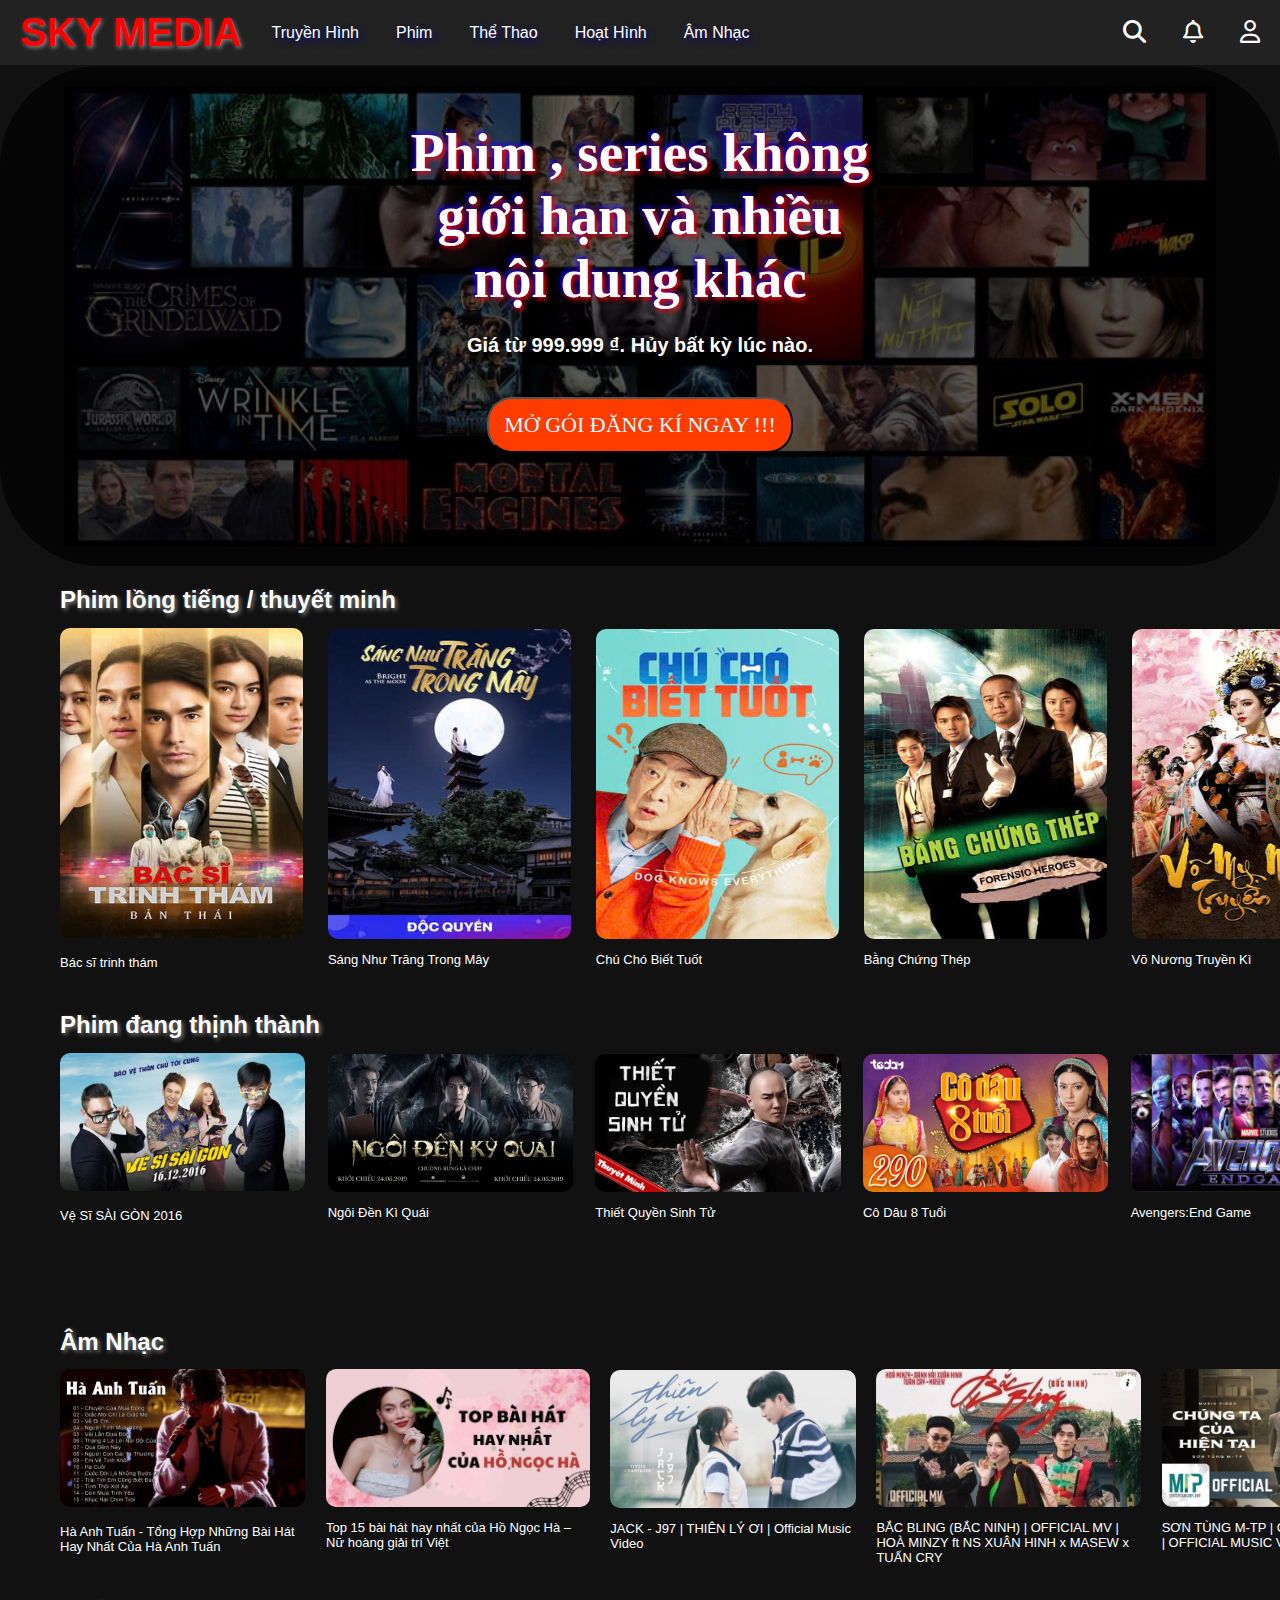
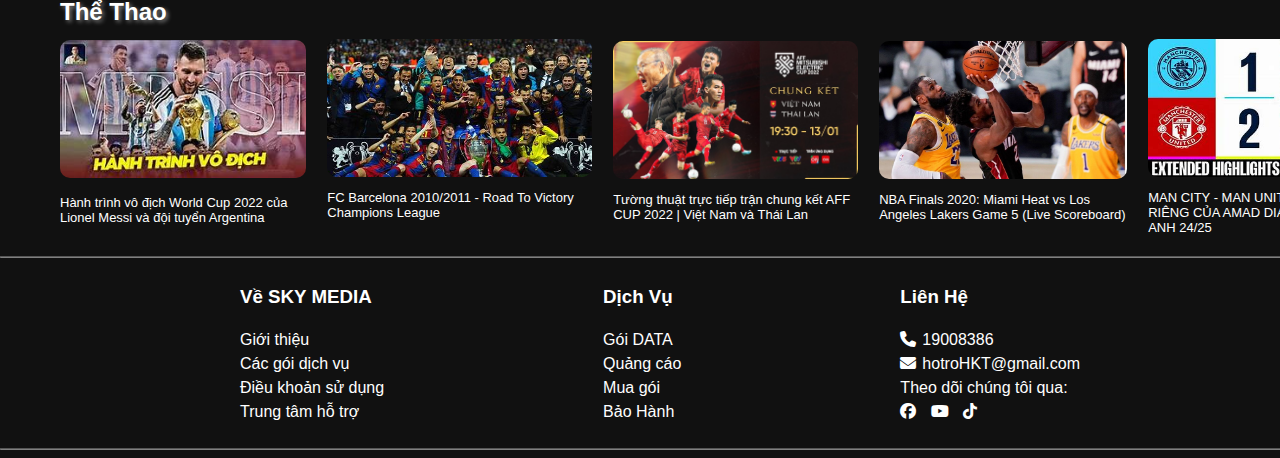
==== index.html @ a2d6240e "hello world" ====
<!DOCTYPE html>
<html lang="en">
<head>
    <meta charset="UTF-8">
    <meta name="viewport" content="width=device-width, initial-scale=1.0">
    <title>HKT MOVIE</title>
    <link rel="stylesheet" href="BAOCAOCHUYENDE.css">
    <link rel="stylesheet" href="https://cdnjs.cloudflare.com/ajax/libs/font-awesome/6.5.1/css/all.min.css">
</head>
<body class="body">
    <header class="codinh">
        <div class="logo1">
            <div style="text-shadow: 1.8px 1.8px 4px gray;" class="logo" >SKY MEDIA</div>
            <nav>
                <ul style="text-shadow: 3px 3px 8px darkblue;" class="one">
                    <li><a class="tivi" href="truyenhinh">Truyền Hình</a></li>
                    <li> <a class="pim" href="phim">Phim</a></li>
                    <li><a class="thethao" href="sport">Thể Thao</a></li>
                    <li><a class="cartoon" href="hoathinh">Hoạt Hình</a></li>
                    <li><a class="music" href="nhac">Âm Nhạc</a></li>
                </ul>
            </nav>
        </div>
        <nav>
            <ul class="bell-search">
                <LI><A class="search" href="&"><i class="fa-solid fa-magnifying-glass"></i></A></LI>
                <li><a class="bell" href="%"><i class="fa-regular fa-bell"></i></a></li>
                <li ><a class="user" href="login.html"><i class="fa-regular fa-user"></i></a></i></li>
            </ul>
        </nav>
    </header>

    <main>
        <div class="backgr1">
            <div class="backgr2">
                <div class="text"><p style="text-shadow: 2px 2px 5px red, -2px -2px 5px blue;" class="phongchu">Phim , series không <br>
                    giới hạn và nhiều <br>
                    nội dung khác <br></p>
                    <p class="phongchu2">Giá từ 999.999 ₫. Hủy bất kỳ lúc nào.</p>
                    <button class="nut"><p class="dki">MỞ GÓI ĐĂNG KÍ NGAY !!!</p></button>
                </div>
            </div>
        </div>
    <h2 style="text-shadow: 2px 2px 4px gray;" class="tieude1">Phim lồng tiếng / thuyết minh</H2>
        <div class="div-to">
        <div class="DIV">
            <div>
                <img class="loaiphim1" src="img/bacsi.jpg" alt="">
                <p class="tenphim1">Bác sĩ trinh thám</p>
            </div>
            <div>
                <img class="loaiphim2" src="img/sangnhutrongmay.jpg" alt="">
                <p class="tenphim2">Sáng Như Trăng Trong Mây </p>
            </div>
            <div>
                <img class="loaiphim2" src="img/chuchobiettuot.jpg" alt="">
                <p class="tenphim3">Chú Chó Biết Tuốt</p>
            </div>
            <div>
                <img class="loaiphim2" src="img/bangchungthep.jpg" alt="">
                <p class="tenphim4">Bằng Chứng Thép</p>
            </div>
            <div>
                <img class="loaiphim2" src="img/vomynuongtruyenki.jpg" alt="">
                <p class="tenphim2">Võ Nương Truyền Kì</p>
            </div>
            <div>
                <img class="loaiphim2" src="img/dungrungdongvia.jpg" alt="">
                <p class="tenphim2">Đừng Rung Động Vì Anh</p>
            </div>
            <div>
                <img class="loaiphim2" src="img/matngotxahoa.jpg" alt="">
                <p class="tenphim2">Mật Ngọt Xa Hoa</p>
            </div>
            <div>
                <img class="loaiphim2" src="img/lovesaulyhon.jpg" alt="">
                <p class="tenphim2">Tình Yêu Sau Ly Hôn</p>
            </div>
            <div>
                <img class="loaiphim2" src="img/hoagianlenh.jpg" alt="">
                <p class="tenphim2">Hoa Gian Lệnh</p>
            </div>
            <div>
                <img class="loaiphim2" src="img/dotkickjpg.jpg" alt="">
                <p class="tenphim2">Đột Kích</p>
            </div>     
        </div>
        </div>
        <h2 style="text-shadow: 2px 2px 4px gray;" class="tieude1">Phim đang thịnh thành</H2>
        <div class="div-to">
        <div class="DIV">
            <div>
                <img class="phim1" src="img/phimhtml.jpg" alt="">
                <p class="tenphim1">Vệ Sĩ SÀI GÒN 2016</p>
            </div>
            <div>
                <img class="phim2" src="img/phim2html.jpg" alt="">
                <p class="tenphim2">Ngôi Đền Kì Quái</p>
            </div>
            <div>
                <img class="phim3" src="img/phim3.jpg" alt="">
                <p class="tenphim3">Thiết Quyền Sinh Tử</p>
            </div>
            <div>
                <img class="phim4" src="img/phim4.jpg" alt="">
                <p class="tenphim4">Cô Dâu 8 Tuổi</p>
            </div>
            <div>
                <img class="phim5" src="img/phim5.jpg" alt="">
                <p class="tenphim2">Avengers:End Game</p>
            </div>
            <div>
                <img class="phim6" src="img/Late-Night-With-The-Devil-Header.jpeg" alt="">
                <p class="tenphim2">Late Night With The Devil</p>
            </div>
            <div>
                <img class="phim7" src="img/phim7.jpg" alt="">
                <p class="tenphim2">Chuyến Tàu Sinh Tử</p>
            </div>
            <div>
                <img class="phim8" src="img/phim8.jpg" alt="">
                <p class="tenphim2">Về Nhà Đi Con</p>
            </div>
            <div>
                <img class="phim9" src="img/phim9.jpg" alt="">
                <p class="tenphim2">Độc Đạo</p>
            </div>
            <div>
                <img class="phim10" src="img/phim10.webp" alt="">
                <p class="tenphim2">7 Viên Ngọc Rồng</p>
            </div>     
        </div>
        </div>
        <h2 style="text-shadow: 2px 2px 4px gray;" class="tieude1">Âm Nhạc</H2>
        <div class="div-to">
        <div class="DIV">
            <div>
                <img class="phim1" src="img/haanhtuan.jpg" alt="">
                <p class="tenphim1">Hà Anh Tuấn - Tổng Hợp Những Bài Hát Hay Nhất Của Hà Anh Tuấn</p>
            </div>
            <div>
                <img class="phim2" src="img/hongocha.jpg" alt="">
                <p class="tenphim2">Top 15 bài hát hay nhất của Hồ Ngọc Hà – Nữ hoàng giải trí Việt</p>
            </div>
            <div>
                <img class="phim3" src="img/jack.jpg" alt="">
                <p class="tenphim3">JACK - J97 | THIÊN LÝ ƠI | Official Music Video</p>
            </div>
            <div>
                <img class="phim4" src="img/bacblinh.ipg" alt="">
                <p class="tenphim4">BẮC BLING (BẮC NINH) | OFFICIAL MV | HOÀ MINZY ft NS XUÂN HINH x MASEW x TUẤN CRY</p>
            </div>
            <div>
                <img class="MTP" src="img/sontungmtp.jpg" alt="">
                <p class="tenphim2">SƠN TÙNG M-TP | CHÚNG TA CỦA HIỆN TẠI | OFFICIAL MUSIC VIDEO</p>
            </div>
            <div>
                <img class="phim6" src="img/meyeucon.jpg" alt="">
                <p class="tenphim2">MẸ YÊU CON - Nhà TINH HOA | ANH TRAI VƯỢT NGÀN CHÔNG GAI 2024</p>
            </div>
            <div>
                <img class="phim7" src="img/eik.jpg" alt="">
                <p class="tenphim2">ERIK - 'Dù cho tận thế (vẫn yêu em)' | Official MV | Valentine 2025</p>
            </div>
            <div>
                <img class="phim8" src="img/beautiful.jpg" alt="">
                <p class="tenphim2">Westlife - Beautiful in white (Lyrics)</p>
            </div>
        </div>
        </div>
        <h2 style="text-shadow: 2px 2px 4px gray;" class="tieude1">Thể Thao</H2>
        <div class="div-to">
        <div class="DIV">
            <div>
                <img class="phim1" src="img/arg.jpg" alt="">
                <p class="tenphim1">Hành trình vô địch World Cup 2022 của Lionel Messi và đội tuyển Argentina </p>
            </div>
            <div>
                <img class="phimBAR" src="img/barca.jpg" alt="">
                <p class="tenphim2">FC Barcelona 2010/2011 - Road To Victory Champions League</p>
            </div>
            <div>
                <img class="phim3" src="img/vietnam-vs-thailan-chung-ket-aff-cup-2022.jpg" alt="">
                <p class="tenphim3">Tường thuật trực tiếp trận chung kết AFF CUP 2022 | Việt Nam và Thái Lan</p>
            </div>
            <div>
                <img class="phim7" src="img/nba-finals-2020.jpg" alt="">
                <p class="tenphim2">NBA Finals 2020: Miami Heat vs Los Angeles Lakers Game 5 (Live Scoreboard)</p>
            </div>
            <div>
                <img class="phimMC" src="img/MUVSMC.jfif" alt="">
                <p class="tenphim4">MAN CITY - MAN UNITED | SÂN KHẤU RIÊNG CỦA AMAD DIALLO | NGOẠI HẠNG ANH 24/25</p>
            </div>
            <div>
                <img class="phimREAL" src="img/realbarca.jfif" alt="">
                <p class="tenphim4">Real Madrid vs Barcelona Highlights and Results - Spanish Super Cup 2024</p>
            </div>
            <div>
                <img class="phim6" src="img/bayern.jpg" alt="">
                <p class="tenphim2"> Hightlights Bayern Munich vs Dortmund | Week 27 - Bundesliga 2025</p>
            </div>
            <div>
                <img class="phim8" src="img/caulong.jfif" alt="">
                <p class="tenphim2">Highlights | Nguyễn Thùy Linh  vs Carolina Marin  | R32 | China</p>
            </div>
        </div>
        </div>
    </main>

    <hr style="width: 1400px; opacity: 0.5;" class="br">
    <footer>
        <div class="div0">
            <div class="introduce">
                <ul class="div1"><h3>Về SKY MEDIA</h3>
                    <li>Giới thiệu</li>
                    <li>Các gói dịch vụ</li>
                    <li>Điều khoản sử dụng</li>
                    <li>Trung tâm hỗ trợ</li>
                </ul>
            </div>
            <div class="dichvu">
                <ul class="div2"><h3>Dịch Vụ</h3>
                    <li>Gói DATA</li>
                    <LI>Quảng cáo</LI>
                    <li>Mua gói</li>
                    <li>Bảo Hành</li>
                </ul>
            </div>
            <div class="lienhe">
                <ul class="div3"><h3>Liên Hệ</h3>
                    <li><i class="fa-solid fa-phone"></i><span class="sdt">19008386</span></li>
                    <LI><i class="fa-solid fa-envelope"></i><span class="mail">hotroHKT@gmail.com</span></LI>
                    <li>Theo dõi chúng tôi qua:</li>
                    <li><a class="fb" href="https://www.facebook.com/share/1DTPEeZQHG/?mibextid=wwXIfr" target="_blank"><i class="fa-brands fa-facebook"></i></a>
                         <a class="ytb" href=""><i class="fa-brands fa-youtube"></i></a> <a href=""></a>
                         <a class="toptop"  href=""><i class="fa-brands fa-tiktok"></i></a></li>
                </ul>
            </div>
        </div>
    </footer>
    <hr style="width:1400px; opacity: 0.5;" class="br">
</body>
</html>
---- BAOCAOCHUYENDE.css ----
.codinh{
    position: fixed;
    left: 0;
    top: 0;
    right: 0;
}

main{
    margin-top: 66px ;
}
.logo{
    font-size: 40px;
    font-weight: bold;
    color: red;
    font-family:  'Trebuchet MS', 'Lucida Sans Unicode', 'Lucida Grande', 'Lucida Sans', Arial, sans-serif ;
}
nav ul {
    list-style: none;
    display: flex;
    gap: 37px;
    padding: 0;
    margin: 0;
}
header {
    display: flex;
    justify-content: space-between;
    align-items: center;
    padding: 10px 20px;
    background-color: #222;
}
body {
    font-family: Arial, sans-serif;
    margin: 0;
    padding: 0;
    background-color: #111;
    color: white;
}
nav a {
    color: white;
    text-decoration: none;
}
.one{
    display: flex;
    justify-content: flex-start;
     
}
.logo1{
    display: flex;
    align-items: center;
    gap: 30px;
    font-size: 100%;
}
.pim:hover,.tivi:hover,.music:hover,.cartoon:hover,.thethao:hover{
    color: crimson;
}
.bell:hover,.search:hover{
    color: crimson;
}
.bell,.search,.user {
    font-size: 23px;
}
.user:hover{
    color: crimson;
}
#login{
    font-size: 15px;
    border-radius: 20px;
    padding-top: 5px;
    padding-bottom: 5px;
    align-items: center;
    margin-bottom: 10px;
    background-color: red;
    color: aliceblue ;
}
.br{
    color: red;
}
.div1{
    list-style: none;
    line-height: 24px;
}
.div0{
    list-style: none;
    display: flex;
}
.div2{
    line-height: 24px;
    list-style: none;
}
.sdt{
    margin-left: 6px;
}
.div3{
    list-style: none;
    line-height: 24px;
}
.mail{
    margin-left: 6px;
}
.ytb{
    color: white;
    margin-left: 10px;
}
.toptop{
    color: white;
    margin-left: 10px;
}
.fb{
    color: white;
}
.div0{
    margin-right: 200px;
    margin-left: 200px;
    justify-content: space-between;
}
.div1 li:hover{
    color: crimson;
    cursor: pointer;
}
.div2 li:hover{
    color: crimson;
    cursor: pointer;
}
.fb:hover,.ytb:hover,.toptop:hover{
    color: crimson;
    cursor: pointer;
}
.backgr1 {
    display: flex;
    justify-content: center;
    height: 500px;
    width: 100%;
}

.backgr2 {
    display: flex;
    justify-content: center;
    background-image: url('img/backgroundhtml.jpg'); /* Kiểm tra lại đường dẫn */
    width: 100%;
    height: 500px;
    border-radius: 40px;
    background-color: rgba(0, 0, 0, 0.65);
    background-repeat: no-repeat;
    background-size: 90%; /* Giúp ảnh phủ kín */
    background-position: center; /* Căn giữa ảnh */
    background-blend-mode: darken;
    border-radius: 100px;
}
.text{
    /* position: absolute;
    top: 50%;
    left: 50%;
    transform: translate(-50%, -50%); */
    color: white;
    /* font-size: 50px; */
    font-weight: bold;
    text-align: center;
    text-shadow: 2px 2px 8px rgba(0, 0, 0, 0.9); /* Hiệu ứng bóng */
}
.phongchu{
    font-family: Georgia, 'Times New Roman', Times, serif;
    font-size: 55px;
}
.phongchu2{
    font-size: 20px;
    line-height: 1px;
    margin-top: -20px;
}
@keyframes khanh {
    0% { box-shadow: 0px 0px 10px rgb(255, 0, 55); }
    50% { box-shadow: 0px 0px 60px rgb(255, 0, 25); }
    100% { box-shadow: 0px 0px 10px rgb(255, 0, 0); }
}
.nut{
    padding: 4px 15px;
    border-radius: 25px;
    background-color:  rgb(255, 60, 0);
    margin-top: 31px;
    align-items: center;
    animation: khanh 1.4s infinite alternate;
}
.dki{
    color: aliceblue;
    font-size: 22px;
    font-family: 'Times New Roman', Times, serif;
    margin-top: 9px;
    margin-bottom: 9px;
}
.tieude1,.tenphim1{
    margin-left: 60px;
    margin-bottom: 7%;
}
.phim1{
    height: 138px;
    margin-left: 60px;
    border-radius: 10px;
    transition: transform 0.2s;
    margin-top: -6%;
    cursor: pointer;
}
.phim1:hover {
    transform: scale(1.1);
}
.phimBAR,.phimMC,.phimREAL{
    display: flex;
    height: 138px;
    width: 265px;
    /* margin-left: 40px; */
    border-radius: 10px;
    transition: transform 0.2s;
    margin-top: -7%;
    cursor: pointer;

}
.phimBAR:hover,.phimMC:hover,.phimREAL:hover{
    transform: scale(1.1);
}
.tenphim1,.tenphim2,.tenphim3,.tenphim4,.tenphim5,.tenphim6,.tenphim7,
.tenphim8,.tenphim9,.tenphim10{
    font-size: 13px;
}
.phim2,.phim3,.phim4,.phim5,.phim6,.phim7,.phim8,.phim9,.phim10{
    display: flex;
    height: 138px;
    /* margin-left: 40px; */
    border-radius: 10px;
    transition: transform 0.2s;
    margin-top: -7%;
    cursor: pointer;
}
.MTP{
    display: flex;
    height: 138px;
    width: 270px;
    /* margin-left: 40px; */
    border-radius: 10px;
    transition: transform 0.2s;
    margin-top: -7%;
    cursor: pointer;
}
.MTP:hover{
    transform: scale(1.1);
}
.phim2:hover,.phim3:hover,.phim4:hover,.phim5:hover,.phim6:hover,.phim7:hover,.phim8:hover,
.phim9:hover,.phim10:hover{
    transform: scale(1.1);
}
.DIV{
    margin-top: -4.5%;
    align-items: start;
    display: grid ;
    grid-template-columns: repeat(10,1fr);
    gap: 1%;
    
}
.div-to {
    display: flex;
}
.loaiphim1{
    height: 310px;
    width: 243px;
    margin-left: 60px;
    border-radius: 10px;
    transition: transform 0.2s;
    margin-top: -6%;
    cursor: pointer;
}
.loaiphim2{
    display: flex;
    height: 310px;
    width: 243px;
    /* margin-left: 40px; */
    border-radius: 10px;
    transition: transform 0.2s;
    margin-top: -7%;
    cursor: pointer;
}
.loaiphim1:hover,.loaiphim2:hover{
    transform: scale(1.1);
}
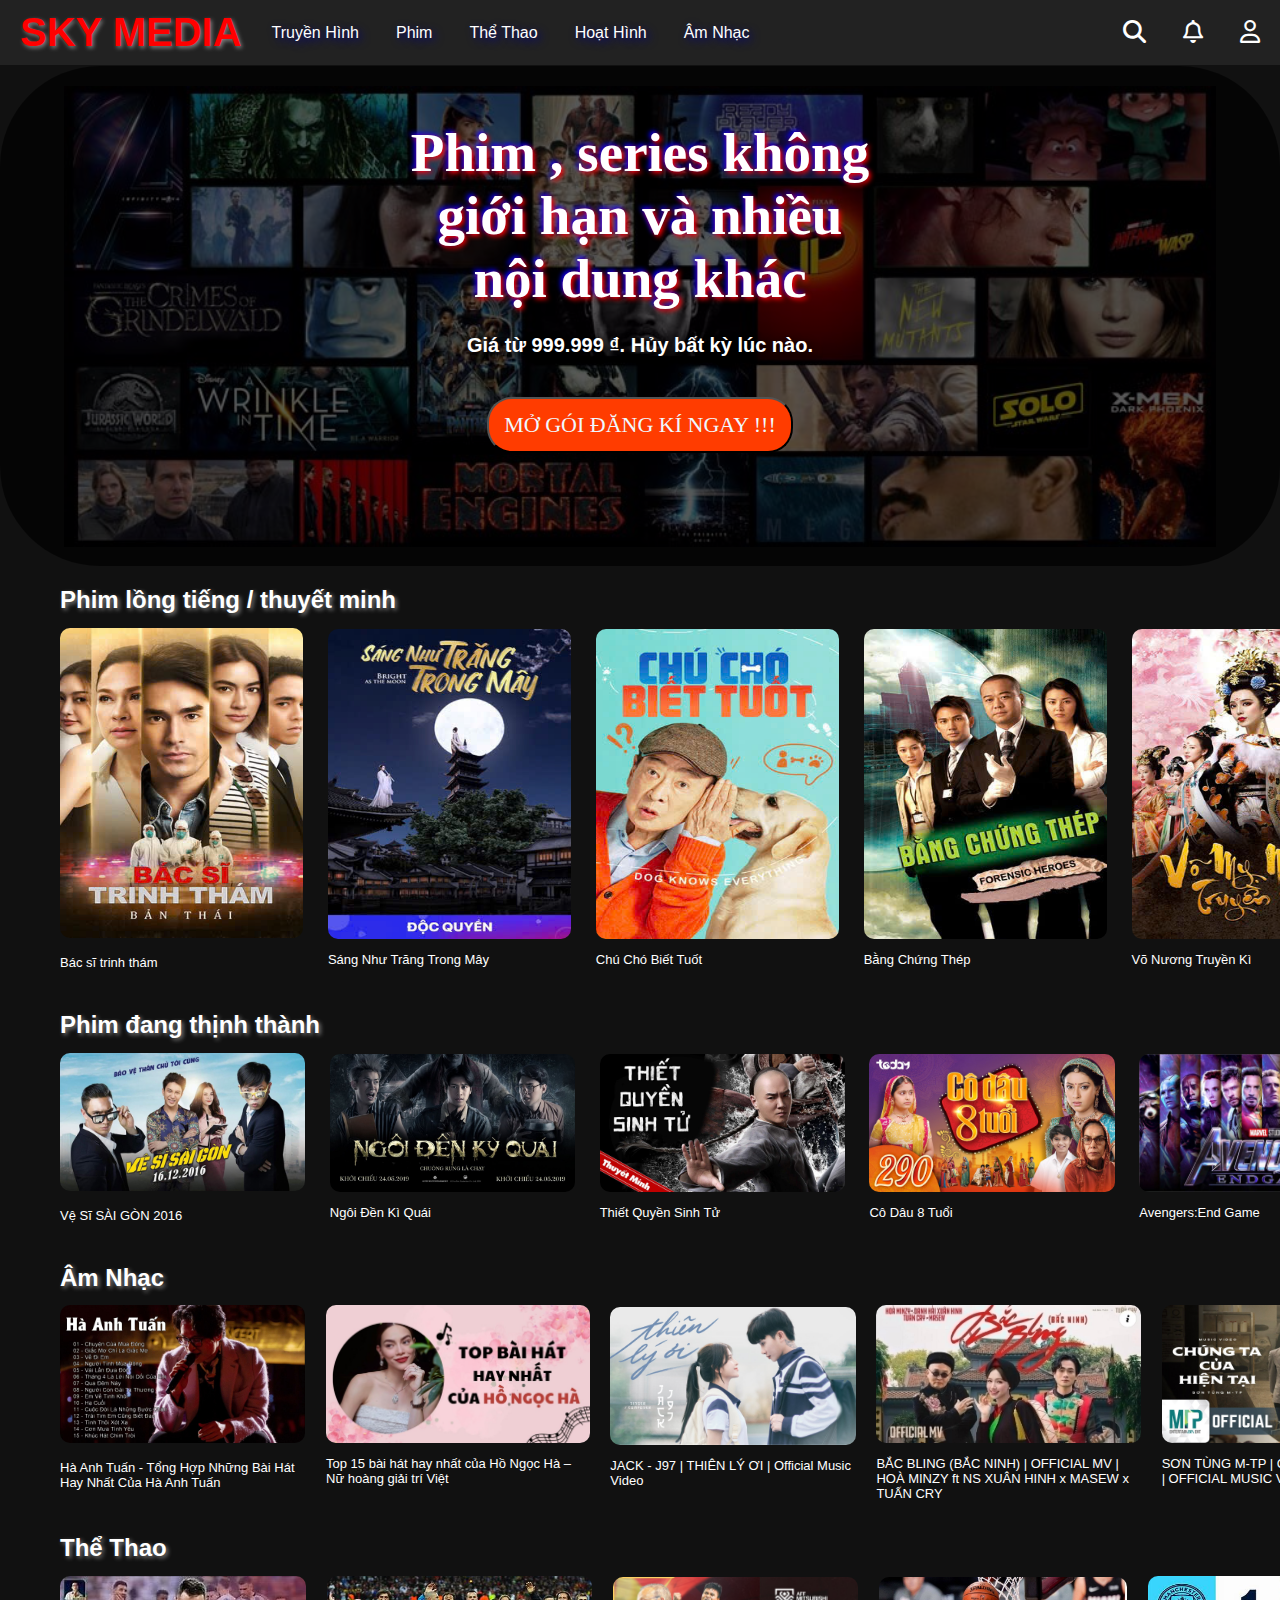
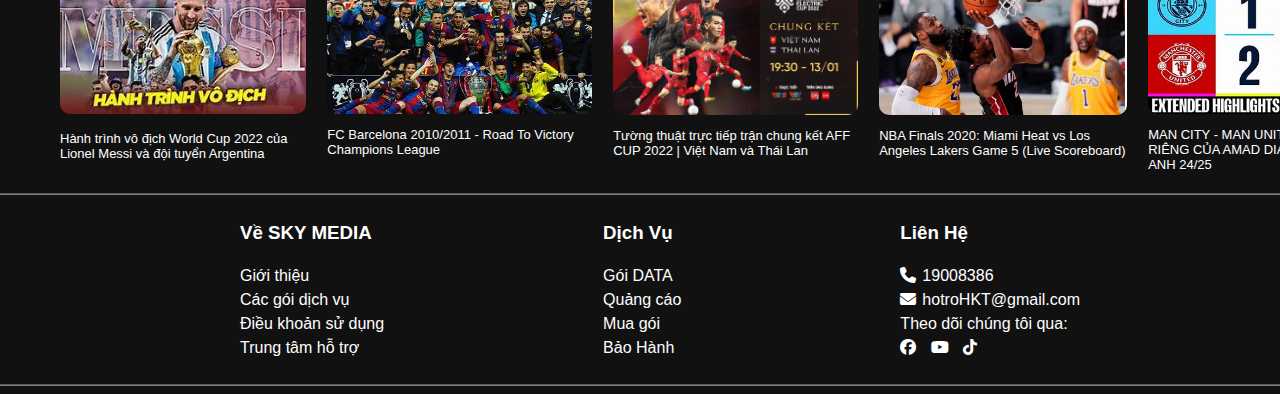
==== commit 9d721eea: "feat: Refactor lại code" ====
--- a/index.html
+++ b/index.html
@@ -10,22 +10,22 @@
 <body class="body">
     <header class="codinh">
         <div class="logo1">
-            <div style="text-shadow: 1.8px 1.8px 4px gray;" class="logo" >SKY MEDIA</div>
+            <div style="text-shadow: 1.8px 1.8px 4px gray;" class="logo"><a href="#" class="logo">SKY MEDIA</a></div>
             <nav>
                 <ul style="text-shadow: 3px 3px 8px darkblue;" class="one">
-                    <li><a class="tivi" href="truyenhinh">Truyền Hình</a></li>
-                    <li> <a class="pim" href="phim">Phim</a></li>
-                    <li><a class="thethao" href="sport">Thể Thao</a></li>
-                    <li><a class="cartoon" href="hoathinh">Hoạt Hình</a></li>
-                    <li><a class="music" href="nhac">Âm Nhạc</a></li>
+                    <li><a class="tivi" href="truyenhinh.html">Truyền Hình</a></li>
+                    <li> <a class="pim" href="phim.html">Phim</a></li>
+                    <li><a class="thethao" href="sport.html">Thể Thao</a></li>
+                    <li><a class="cartoon" href="hoathinh.html">Hoạt Hình</a></li>
+                    <li><a class="music" href="nhac.html">Âm Nhạc</a></li>
                 </ul>
             </nav>
         </div>
         <nav>
             <ul class="bell-search">
-                <LI><A class="search" href="&"><i class="fa-solid fa-magnifying-glass"></i></A></LI>
+                <Li><A class="search" href="&"><i class="fa-solid fa-magnifying-glass"></i></A></Li>
                 <li><a class="bell" href="%"><i class="fa-regular fa-bell"></i></a></li>
-                <li ><a class="user" href="login.html"><i class="fa-regular fa-user"></i></a></i></li>
+                <li><a class="user" href="login.html"><i class="fa-regular fa-user"></i></a></i></li>
             </ul>
         </nav>
     </header>
@@ -33,177 +33,187 @@
     <main>
         <div class="backgr1">
             <div class="backgr2">
-                <div class="text"><p style="text-shadow: 2px 2px 5px red, -2px -2px 5px blue;" class="phongchu">Phim , series không <br>
-                    giới hạn và nhiều <br>
-                    nội dung khác <br></p>
+                <div class="text">
+                    <p style="text-shadow: 2px 2px 5px red, -2px -2px 5px blue;" class="phongchu">Phim , series không
+                        <br>
+                        giới hạn và nhiều <br>
+                        nội dung khác <br>
+                    </p>
                     <p class="phongchu2">Giá từ 999.999 ₫. Hủy bất kỳ lúc nào.</p>
-                    <button class="nut"><p class="dki">MỞ GÓI ĐĂNG KÍ NGAY !!!</p></button>
-                </div>
-            </div>
-        </div>
-    <h2 style="text-shadow: 2px 2px 4px gray;" class="tieude1">Phim lồng tiếng / thuyết minh</H2>
-        <div class="div-to">
-        <div class="DIV">
-            <div>
-                <img class="loaiphim1" src="img/bacsi.jpg" alt="">
-                <p class="tenphim1">Bác sĩ trinh thám</p>
-            </div>
-            <div>
-                <img class="loaiphim2" src="img/sangnhutrongmay.jpg" alt="">
-                <p class="tenphim2">Sáng Như Trăng Trong Mây </p>
-            </div>
-            <div>
-                <img class="loaiphim2" src="img/chuchobiettuot.jpg" alt="">
-                <p class="tenphim3">Chú Chó Biết Tuốt</p>
-            </div>
-            <div>
-                <img class="loaiphim2" src="img/bangchungthep.jpg" alt="">
-                <p class="tenphim4">Bằng Chứng Thép</p>
-            </div>
-            <div>
-                <img class="loaiphim2" src="img/vomynuongtruyenki.jpg" alt="">
-                <p class="tenphim2">Võ Nương Truyền Kì</p>
-            </div>
-            <div>
-                <img class="loaiphim2" src="img/dungrungdongvia.jpg" alt="">
-                <p class="tenphim2">Đừng Rung Động Vì Anh</p>
-            </div>
-            <div>
-                <img class="loaiphim2" src="img/matngotxahoa.jpg" alt="">
-                <p class="tenphim2">Mật Ngọt Xa Hoa</p>
-            </div>
-            <div>
-                <img class="loaiphim2" src="img/lovesaulyhon.jpg" alt="">
-                <p class="tenphim2">Tình Yêu Sau Ly Hôn</p>
-            </div>
-            <div>
-                <img class="loaiphim2" src="img/hoagianlenh.jpg" alt="">
-                <p class="tenphim2">Hoa Gian Lệnh</p>
-            </div>
-            <div>
-                <img class="loaiphim2" src="img/dotkickjpg.jpg" alt="">
-                <p class="tenphim2">Đột Kích</p>
-            </div>     
-        </div>
-        </div>
+                    <button class="nut">
+                        <p class="dki">MỞ GÓI ĐĂNG KÍ NGAY !!!</p>
+                    </button>
+                </div>
+            </div>
+        </div>
+        <h2 style="text-shadow: 2px 2px 4px gray;" class="tieude1">Phim lồng tiếng / thuyết minh</H2>
+        <div class="div-to">
+            <div class="DIV">
+                <div>
+                    <img class="loaiphim1" src="img/bacsi.jpg" alt="">
+                    <p class="tenphim1">Bác sĩ trinh thám</p>
+                </div>
+                <div>
+                    <img class="loaiphim2" src="img/sangnhutrongmay.jpg" alt="">
+                    <p class="tenphim2">Sáng Như Trăng Trong Mây </p>
+                </div>
+                <div>
+                    <img class="loaiphim2" src="img/chuchobiettuot.jpg" alt="">
+                    <p class="tenphim3">Chú Chó Biết Tuốt</p>
+                </div>
+                <div>
+                    <img class="loaiphim2" src="img/bangchungthep.jpg" alt="">
+                    <p class="tenphim4">Bằng Chứng Thép</p>
+                </div>
+                <div>
+                    <img class="loaiphim2" src="img/vomynuongtruyenki.jpg" alt="">
+                    <p class="tenphim2">Võ Nương Truyền Kì</p>
+                </div>
+                <div>
+                    <img class="loaiphim2" src="img/dungrungdongvia.jpg" alt="">
+                    <p class="tenphim2">Đừng Rung Động Vì Anh</p>
+                </div>
+                <div>
+                    <img class="loaiphim2" src="img/matngotxahoa.jpg" alt="">
+                    <p class="tenphim2">Mật Ngọt Xa Hoa</p>
+                </div>
+                <div>
+                    <img class="loaiphim2" src="img/lovesaulyhon.jpg" alt="">
+                    <p class="tenphim2">Tình Yêu Sau Ly Hôn</p>
+                </div>
+                <div>
+                    <img class="loaiphim2" src="img/hoagianlenh.jpg" alt="">
+                    <p class="tenphim2">Hoa Gian Lệnh</p>
+                </div>
+                <div>
+                    <img class="loaiphim2" src="img/dotkickjpg.jpg" alt="">
+                    <p class="tenphim2">Đột Kích</p>
+                </div>
+            </div>
+        </div>
+
         <h2 style="text-shadow: 2px 2px 4px gray;" class="tieude1">Phim đang thịnh thành</H2>
         <div class="div-to">
-        <div class="DIV">
-            <div>
-                <img class="phim1" src="img/phimhtml.jpg" alt="">
-                <p class="tenphim1">Vệ Sĩ SÀI GÒN 2016</p>
-            </div>
-            <div>
-                <img class="phim2" src="img/phim2html.jpg" alt="">
-                <p class="tenphim2">Ngôi Đền Kì Quái</p>
-            </div>
-            <div>
-                <img class="phim3" src="img/phim3.jpg" alt="">
-                <p class="tenphim3">Thiết Quyền Sinh Tử</p>
-            </div>
-            <div>
-                <img class="phim4" src="img/phim4.jpg" alt="">
-                <p class="tenphim4">Cô Dâu 8 Tuổi</p>
-            </div>
-            <div>
-                <img class="phim5" src="img/phim5.jpg" alt="">
-                <p class="tenphim2">Avengers:End Game</p>
-            </div>
-            <div>
-                <img class="phim6" src="img/Late-Night-With-The-Devil-Header.jpeg" alt="">
-                <p class="tenphim2">Late Night With The Devil</p>
-            </div>
-            <div>
-                <img class="phim7" src="img/phim7.jpg" alt="">
-                <p class="tenphim2">Chuyến Tàu Sinh Tử</p>
-            </div>
-            <div>
-                <img class="phim8" src="img/phim8.jpg" alt="">
-                <p class="tenphim2">Về Nhà Đi Con</p>
-            </div>
-            <div>
-                <img class="phim9" src="img/phim9.jpg" alt="">
-                <p class="tenphim2">Độc Đạo</p>
-            </div>
-            <div>
-                <img class="phim10" src="img/phim10.webp" alt="">
-                <p class="tenphim2">7 Viên Ngọc Rồng</p>
-            </div>     
-        </div>
-        </div>
+            <div class="DIV">
+                <div>
+                    <img class="phim1" src="img/phimhtml.jpg" alt="">
+                    <p class="tenphim1">Vệ Sĩ SÀI GÒN 2016</p>
+                </div>
+                <div>
+                    <img class="phim2" src="img/phim2html.jpg" alt="">
+                    <p class="tenphim2">Ngôi Đền Kì Quái</p>
+                </div>
+                <div>
+                    <img class="phim3" src="img/phim3.jpg" alt="">
+                    <p class="tenphim3">Thiết Quyền Sinh Tử</p>
+                </div>
+                <div>
+                    <img class="phim4" src="img/phim4.jpg" alt="">
+                    <p class="tenphim4">Cô Dâu 8 Tuổi</p>
+                </div>
+                <div>
+                    <img class="phim5" src="img/phim5.jpg" alt="">
+                    <p class="tenphim2">Avengers:End Game</p>
+                </div>
+                <div>
+                    <img class="phim6" src="img/Late-Night-With-The-Devil-Header.jpeg" alt="">
+                    <p class="tenphim2">Late Night With The Devil</p>
+                </div>
+                <div>
+                    <img class="phim7" src="img/phim7.jpg" alt="">
+                    <p class="tenphim2">Chuyến Tàu Sinh Tử</p>
+                </div>
+                <div>
+                    <img class="phim8" src="img/phim8.jpg" alt="">
+                    <p class="tenphim2">Về Nhà Đi Con</p>
+                </div>
+                <div>
+                    <img class="phim9" src="img/phim9.jpg" alt="">
+                    <p class="tenphim2">Độc Đạo</p>
+                </div>
+                <div>
+                    <img class="phim10" src="img/phim10.webp" alt="">
+                    <p class="tenphim2">7 Viên Ngọc Rồng</p>
+                </div>
+            </div>
+        </div>
+
         <h2 style="text-shadow: 2px 2px 4px gray;" class="tieude1">Âm Nhạc</H2>
         <div class="div-to">
-        <div class="DIV">
-            <div>
-                <img class="phim1" src="img/haanhtuan.jpg" alt="">
-                <p class="tenphim1">Hà Anh Tuấn - Tổng Hợp Những Bài Hát Hay Nhất Của Hà Anh Tuấn</p>
-            </div>
-            <div>
-                <img class="phim2" src="img/hongocha.jpg" alt="">
-                <p class="tenphim2">Top 15 bài hát hay nhất của Hồ Ngọc Hà – Nữ hoàng giải trí Việt</p>
-            </div>
-            <div>
-                <img class="phim3" src="img/jack.jpg" alt="">
-                <p class="tenphim3">JACK - J97 | THIÊN LÝ ƠI | Official Music Video</p>
-            </div>
-            <div>
-                <img class="phim4" src="img/bacblinh.ipg" alt="">
-                <p class="tenphim4">BẮC BLING (BẮC NINH) | OFFICIAL MV | HOÀ MINZY ft NS XUÂN HINH x MASEW x TUẤN CRY</p>
-            </div>
-            <div>
-                <img class="MTP" src="img/sontungmtp.jpg" alt="">
-                <p class="tenphim2">SƠN TÙNG M-TP | CHÚNG TA CỦA HIỆN TẠI | OFFICIAL MUSIC VIDEO</p>
-            </div>
-            <div>
-                <img class="phim6" src="img/meyeucon.jpg" alt="">
-                <p class="tenphim2">MẸ YÊU CON - Nhà TINH HOA | ANH TRAI VƯỢT NGÀN CHÔNG GAI 2024</p>
-            </div>
-            <div>
-                <img class="phim7" src="img/eik.jpg" alt="">
-                <p class="tenphim2">ERIK - 'Dù cho tận thế (vẫn yêu em)' | Official MV | Valentine 2025</p>
-            </div>
-            <div>
-                <img class="phim8" src="img/beautiful.jpg" alt="">
-                <p class="tenphim2">Westlife - Beautiful in white (Lyrics)</p>
-            </div>
-        </div>
-        </div>
+            <div class="DIV">
+                <div>
+                    <img class="phim1" src="img/haanhtuan.jpg" alt="">
+                    <p class="tenphim1">Hà Anh Tuấn - Tổng Hợp Những Bài Hát Hay Nhất Của Hà Anh Tuấn</p>
+                </div>
+                <div>
+                    <img class="phim2" src="img/hongocha.jpg" alt="">
+                    <p class="tenphim2">Top 15 bài hát hay nhất của Hồ Ngọc Hà – Nữ hoàng giải trí Việt</p>
+                </div>
+                <div>
+                    <img class="phim3" src="img/jack.jpg" alt="">
+                    <p class="tenphim3">JACK - J97 | THIÊN LÝ ƠI | Official Music Video</p>
+                </div>
+                <div>
+                    <img class="phim4" src="img/bacblinh.ipg" alt="">
+                    <p class="tenphim4">BẮC BLING (BẮC NINH) | OFFICIAL MV | HOÀ MINZY ft NS XUÂN HINH x MASEW x TUẤN
+                        CRY</p>
+                </div>
+                <div>
+                    <img class="MTP" src="img/sontungmtp.jpg" alt="">
+                    <p class="tenphim2">SƠN TÙNG M-TP | CHÚNG TA CỦA HIỆN TẠI | OFFICIAL MUSIC VIDEO</p>
+                </div>
+                <div>
+                    <img class="phim6" src="img/meyeucon.jpg" alt="">
+                    <p class="tenphim2">MẸ YÊU CON - Nhà TINH HOA | ANH TRAI VƯỢT NGÀN CHÔNG GAI 2024</p>
+                </div>
+                <div>
+                    <img class="phim7" src="img/eik.jpg" alt="">
+                    <p class="tenphim2">ERIK - 'Dù cho tận thế (vẫn yêu em)' | Official MV | Valentine 2025</p>
+                </div>
+                <div>
+                    <img class="phim8" src="img/beautiful.jpg" alt="">
+                    <p class="tenphim2">Westlife - Beautiful in white (Lyrics)</p>
+                </div>
+            </div>
+        </div>
+
         <h2 style="text-shadow: 2px 2px 4px gray;" class="tieude1">Thể Thao</H2>
         <div class="div-to">
-        <div class="DIV">
-            <div>
-                <img class="phim1" src="img/arg.jpg" alt="">
-                <p class="tenphim1">Hành trình vô địch World Cup 2022 của Lionel Messi và đội tuyển Argentina </p>
-            </div>
-            <div>
-                <img class="phimBAR" src="img/barca.jpg" alt="">
-                <p class="tenphim2">FC Barcelona 2010/2011 - Road To Victory Champions League</p>
-            </div>
-            <div>
-                <img class="phim3" src="img/vietnam-vs-thailan-chung-ket-aff-cup-2022.jpg" alt="">
-                <p class="tenphim3">Tường thuật trực tiếp trận chung kết AFF CUP 2022 | Việt Nam và Thái Lan</p>
-            </div>
-            <div>
-                <img class="phim7" src="img/nba-finals-2020.jpg" alt="">
-                <p class="tenphim2">NBA Finals 2020: Miami Heat vs Los Angeles Lakers Game 5 (Live Scoreboard)</p>
-            </div>
-            <div>
-                <img class="phimMC" src="img/MUVSMC.jfif" alt="">
-                <p class="tenphim4">MAN CITY - MAN UNITED | SÂN KHẤU RIÊNG CỦA AMAD DIALLO | NGOẠI HẠNG ANH 24/25</p>
-            </div>
-            <div>
-                <img class="phimREAL" src="img/realbarca.jfif" alt="">
-                <p class="tenphim4">Real Madrid vs Barcelona Highlights and Results - Spanish Super Cup 2024</p>
-            </div>
-            <div>
-                <img class="phim6" src="img/bayern.jpg" alt="">
-                <p class="tenphim2"> Hightlights Bayern Munich vs Dortmund | Week 27 - Bundesliga 2025</p>
-            </div>
-            <div>
-                <img class="phim8" src="img/caulong.jfif" alt="">
-                <p class="tenphim2">Highlights | Nguyễn Thùy Linh  vs Carolina Marin  | R32 | China</p>
-            </div>
-        </div>
+            <div class="DIV">
+                <div>
+                    <img class="phim1" src="img/arg.jpg" alt="">
+                    <p class="tenphim1">Hành trình vô địch World Cup 2022 của Lionel Messi và đội tuyển Argentina </p>
+                </div>
+                <div>
+                    <img class="phimBAR" src="img/barca.jpg" alt="">
+                    <p class="tenphim2">FC Barcelona 2010/2011 - Road To Victory Champions League</p>
+                </div>
+                <div>
+                    <img class="phim3" src="img/vietnam-vs-thailan-chung-ket-aff-cup-2022.jpg" alt="">
+                    <p class="tenphim3">Tường thuật trực tiếp trận chung kết AFF CUP 2022 | Việt Nam và Thái Lan</p>
+                </div>
+                <div>
+                    <img class="phim7" src="img/nba-finals-2020.jpg" alt="">
+                    <p class="tenphim2">NBA Finals 2020: Miami Heat vs Los Angeles Lakers Game 5 (Live Scoreboard)</p>
+                </div>
+                <div>
+                    <img class="phimMC" src="img/MUVSMC.jfif" alt="">
+                    <p class="tenphim4">MAN CITY - MAN UNITED | SÂN KHẤU RIÊNG CỦA AMAD DIALLO | NGOẠI HẠNG ANH 24/25
+                    </p>
+                </div>
+                <div>
+                    <img class="phimREAL" src="img/realbarca.jfif" alt="">
+                    <p class="tenphim4">Real Madrid vs Barcelona Highlights and Results - Spanish Super Cup 2024</p>
+                </div>
+                <div>
+                    <img class="phim6" src="img/bayern.jpg" alt="">
+                    <p class="tenphim2"> Hightlights Bayern Munich vs Dortmund | Week 27 - Bundesliga 2025</p>
+                </div>
+                <div>
+                    <img class="phim8" src="img/caulong.jfif" alt="">
+                    <p class="tenphim2">Highlights | Nguyễn Thùy Linh vs Carolina Marin | R32 | China</p>
+                </div>
+            </div>
         </div>
     </main>
 
@@ -211,7 +221,8 @@
     <footer>
         <div class="div0">
             <div class="introduce">
-                <ul class="div1"><h3>Về SKY MEDIA</h3>
+                <ul class="div1">
+                    <h3>Về SKY MEDIA</h3>
                     <li>Giới thiệu</li>
                     <li>Các gói dịch vụ</li>
                     <li>Điều khoản sử dụng</li>
@@ -219,7 +230,8 @@
                 </ul>
             </div>
             <div class="dichvu">
-                <ul class="div2"><h3>Dịch Vụ</h3>
+                <ul class="div2">
+                    <h3>Dịch Vụ</h3>
                     <li>Gói DATA</li>
                     <LI>Quảng cáo</LI>
                     <li>Mua gói</li>
@@ -227,13 +239,16 @@
                 </ul>
             </div>
             <div class="lienhe">
-                <ul class="div3"><h3>Liên Hệ</h3>
+                <ul class="div3">
+                    <h3>Liên Hệ</h3>
                     <li><i class="fa-solid fa-phone"></i><span class="sdt">19008386</span></li>
                     <LI><i class="fa-solid fa-envelope"></i><span class="mail">hotroHKT@gmail.com</span></LI>
                     <li>Theo dõi chúng tôi qua:</li>
-                    <li><a class="fb" href="https://www.facebook.com/share/1DTPEeZQHG/?mibextid=wwXIfr" target="_blank"><i class="fa-brands fa-facebook"></i></a>
-                         <a class="ytb" href=""><i class="fa-brands fa-youtube"></i></a> <a href=""></a>
-                         <a class="toptop"  href=""><i class="fa-brands fa-tiktok"></i></a></li>
+                    <li><a class="fb" href="https://www.facebook.com/share/1DTPEeZQHG/?mibextid=wwXIfr"
+                            target="_blank"><i class="fa-brands fa-facebook"></i></a>
+                        <a class="ytb" href=""><i class="fa-brands fa-youtube"></i></a> <a href=""></a>
+                        <a class="toptop" href=""><i class="fa-brands fa-tiktok"></i></a>
+                    </li>
                 </ul>
             </div>
         </div>
--- a/BAOCAOCHUYENDE.css
+++ b/BAOCAOCHUYENDE.css
@@ -1,19 +1,25 @@
-.codinh{
+.codinh {
     position: fixed;
     left: 0;
     top: 0;
     right: 0;
-}
-
-main{
-    margin-top: 66px ;
-}
-.logo{
+    /* Trung: Tránh việc hiệu ứng nổi lên của ảnh nổi trên header */
+    z-index: 1000;
+}
+
+main {
+    margin-top: 66px;
+}
+
+.logo {
     font-size: 40px;
     font-weight: bold;
     color: red;
-    font-family:  'Trebuchet MS', 'Lucida Sans Unicode', 'Lucida Grande', 'Lucida Sans', Arial, sans-serif ;
-}
+    font-family: 'Trebuchet MS', 'Lucida Sans Unicode', 'Lucida Grande', 'Lucida Sans', Arial, sans-serif;
+    text-decoration: none;
+    cursor: pointer;
+}
+
 nav ul {
     list-style: none;
     display: flex;
@@ -21,6 +27,7 @@
     padding: 0;
     margin: 0;
 }
+
 header {
     display: flex;
     justify-content: space-between;
@@ -28,6 +35,7 @@
     padding: 10px 20px;
     background-color: #222;
 }
+
 body {
     font-family: Arial, sans-serif;
     margin: 0;
@@ -35,34 +43,49 @@
     background-color: #111;
     color: white;
 }
+
 nav a {
     color: white;
     text-decoration: none;
 }
-.one{
+
+.one {
     display: flex;
     justify-content: flex-start;
-     
-}
-.logo1{
+
+}
+
+.logo1 {
     display: flex;
     align-items: center;
     gap: 30px;
     font-size: 100%;
 }
-.pim:hover,.tivi:hover,.music:hover,.cartoon:hover,.thethao:hover{
-    color: crimson;
-}
-.bell:hover,.search:hover{
-    color: crimson;
-}
-.bell,.search,.user {
+
+.pim:hover,
+.tivi:hover,
+.music:hover,
+.cartoon:hover,
+.thethao:hover {
+    color: crimson;
+}
+
+.bell:hover,
+.search:hover {
+    color: crimson;
+}
+
+.bell,
+.search,
+.user {
     font-size: 23px;
 }
-.user:hover{
-    color: crimson;
-}
-#login{
+
+.user:hover {
+    color: crimson;
+}
+
+#login {
     font-size: 15px;
     border-radius: 20px;
     padding-top: 5px;
@@ -70,61 +93,78 @@
     align-items: center;
     margin-bottom: 10px;
     background-color: red;
-    color: aliceblue ;
-}
-.br{
+    color: aliceblue;
+}
+
+.br {
     color: red;
 }
-.div1{
+
+.div1 {
     list-style: none;
     line-height: 24px;
 }
-.div0{
-    list-style: none;
-    display: flex;
-}
-.div2{
+
+.div0 {
+    list-style: none;
+    display: flex;
+}
+
+.div2 {
     line-height: 24px;
     list-style: none;
 }
-.sdt{
+
+.sdt {
     margin-left: 6px;
 }
-.div3{
+
+.div3 {
     list-style: none;
     line-height: 24px;
 }
-.mail{
+
+.mail {
     margin-left: 6px;
 }
-.ytb{
+
+.ytb {
     color: white;
     margin-left: 10px;
 }
-.toptop{
+
+.toptop {
     color: white;
     margin-left: 10px;
 }
-.fb{
-    color: white;
-}
-.div0{
+
+.fb {
+    color: white;
+}
+
+.div0 {
     margin-right: 200px;
     margin-left: 200px;
     justify-content: space-between;
 }
-.div1 li:hover{
-    color: crimson;
-    cursor: pointer;
-}
-.div2 li:hover{
-    color: crimson;
-    cursor: pointer;
-}
-.fb:hover,.ytb:hover,.toptop:hover{
-    color: crimson;
-    cursor: pointer;
-}
+
+.div1 li:hover {
+    color: crimson;
+    cursor: pointer;
+}
+
+.div2 li:hover {
+    color: crimson;
+    cursor: pointer;
+}
+
+.fb:hover,
+.ytb:hover,
+.toptop:hover {
+    color: crimson;
+    cursor: pointer;
+}
+
 .backgr1 {
     display: flex;
     justify-content: center;
@@ -135,18 +175,22 @@
 .backgr2 {
     display: flex;
     justify-content: center;
-    background-image: url('img/backgroundhtml.jpg'); /* Kiểm tra lại đường dẫn */
+    background-image: url('img/backgroundhtml.jpg');
+    /* Kiểm tra lại đường dẫn */
     width: 100%;
     height: 500px;
     border-radius: 40px;
     background-color: rgba(0, 0, 0, 0.65);
     background-repeat: no-repeat;
-    background-size: 90%; /* Giúp ảnh phủ kín */
-    background-position: center; /* Căn giữa ảnh */
+    background-size: 90%;
+    /* Giúp ảnh phủ kín */
+    background-position: center;
+    /* Căn giữa ảnh */
     background-blend-mode: darken;
     border-radius: 100px;
 }
-.text{
+
+.text {
     /* position: absolute;
     top: 50%;
     left: 50%;
@@ -155,42 +199,60 @@
     /* font-size: 50px; */
     font-weight: bold;
     text-align: center;
-    text-shadow: 2px 2px 8px rgba(0, 0, 0, 0.9); /* Hiệu ứng bóng */
-}
-.phongchu{
+    text-shadow: 2px 2px 8px rgba(0, 0, 0, 0.9);
+    /* Hiệu ứng bóng */
+}
+
+.phongchu {
     font-family: Georgia, 'Times New Roman', Times, serif;
     font-size: 55px;
 }
-.phongchu2{
+
+.phongchu2 {
     font-size: 20px;
     line-height: 1px;
     margin-top: -20px;
 }
+
 @keyframes khanh {
-    0% { box-shadow: 0px 0px 10px rgb(255, 0, 55); }
-    50% { box-shadow: 0px 0px 60px rgb(255, 0, 25); }
-    100% { box-shadow: 0px 0px 10px rgb(255, 0, 0); }
-}
-.nut{
+    0% {
+        box-shadow: 0px 0px 10px rgb(255, 0, 55);
+    }
+
+    50% {
+        box-shadow: 0px 0px 60px rgb(255, 0, 25);
+    }
+
+    100% {
+        box-shadow: 0px 0px 10px rgb(255, 0, 0);
+    }
+}
+
+.nut {
     padding: 4px 15px;
     border-radius: 25px;
-    background-color:  rgb(255, 60, 0);
+    background-color: rgb(255, 60, 0);
     margin-top: 31px;
     align-items: center;
     animation: khanh 1.4s infinite alternate;
 }
-.dki{
+
+.dki {
     color: aliceblue;
     font-size: 22px;
     font-family: 'Times New Roman', Times, serif;
     margin-top: 9px;
     margin-bottom: 9px;
-}
-.tieude1,.tenphim1{
+    cursor: pointer;
+}
+
+.tieude1,
+.tenphim1 {
     margin-left: 60px;
     margin-bottom: 7%;
 }
-.phim1{
+
+.phim1 {
     height: 138px;
     margin-left: 60px;
     border-radius: 10px;
@@ -198,10 +260,14 @@
     margin-top: -6%;
     cursor: pointer;
 }
+
 .phim1:hover {
     transform: scale(1.1);
 }
-.phimBAR,.phimMC,.phimREAL{
+
+.phimBAR,
+.phimMC,
+.phimREAL {
     display: flex;
     height: 138px;
     width: 265px;
@@ -212,14 +278,35 @@
     cursor: pointer;
 
 }
-.phimBAR:hover,.phimMC:hover,.phimREAL:hover{
-    transform: scale(1.1);
-}
-.tenphim1,.tenphim2,.tenphim3,.tenphim4,.tenphim5,.tenphim6,.tenphim7,
-.tenphim8,.tenphim9,.tenphim10{
+
+.phimBAR:hover,
+.phimMC:hover,
+.phimREAL:hover {
+    transform: scale(1.1);
+}
+
+.tenphim1,
+.tenphim2,
+.tenphim3,
+.tenphim4,
+.tenphim5,
+.tenphim6,
+.tenphim7,
+.tenphim8,
+.tenphim9,
+.tenphim10 {
     font-size: 13px;
 }
-.phim2,.phim3,.phim4,.phim5,.phim6,.phim7,.phim8,.phim9,.phim10{
+
+.phim2,
+.phim3,
+.phim4,
+.phim5,
+.phim6,
+.phim7,
+.phim8,
+.phim9,
+.phim10 {
     display: flex;
     height: 138px;
     /* margin-left: 40px; */
@@ -228,7 +315,8 @@
     margin-top: -7%;
     cursor: pointer;
 }
-.MTP{
+
+.MTP {
     display: flex;
     height: 138px;
     width: 270px;
@@ -238,25 +326,36 @@
     margin-top: -7%;
     cursor: pointer;
 }
-.MTP:hover{
-    transform: scale(1.1);
-}
-.phim2:hover,.phim3:hover,.phim4:hover,.phim5:hover,.phim6:hover,.phim7:hover,.phim8:hover,
-.phim9:hover,.phim10:hover{
-    transform: scale(1.1);
-}
-.DIV{
+
+.MTP:hover {
+    transform: scale(1.1);
+}
+
+.phim2:hover,
+.phim3:hover,
+.phim4:hover,
+.phim5:hover,
+.phim6:hover,
+.phim7:hover,
+.phim8:hover,
+.phim9:hover,
+.phim10:hover {
+    transform: scale(1.1);
+}
+
+.DIV {
     margin-top: -4.5%;
     align-items: start;
-    display: grid ;
-    grid-template-columns: repeat(10,1fr);
+    display: grid;
+    grid-template-columns: repeat(10, 1fr);
     gap: 1%;
-    
-}
+}
+
 .div-to {
     display: flex;
 }
-.loaiphim1{
+
+.loaiphim1 {
     height: 310px;
     width: 243px;
     margin-left: 60px;
@@ -265,7 +364,8 @@
     margin-top: -6%;
     cursor: pointer;
 }
-.loaiphim2{
+
+.loaiphim2 {
     display: flex;
     height: 310px;
     width: 243px;
@@ -275,11 +375,8 @@
     margin-top: -7%;
     cursor: pointer;
 }
-.loaiphim1:hover,.loaiphim2:hover{
-    transform: scale(1.1);
-}
-
-
-
-
-
+
+.loaiphim1:hover,
+.loaiphim2:hover {
+    transform: scale(1.1);
+}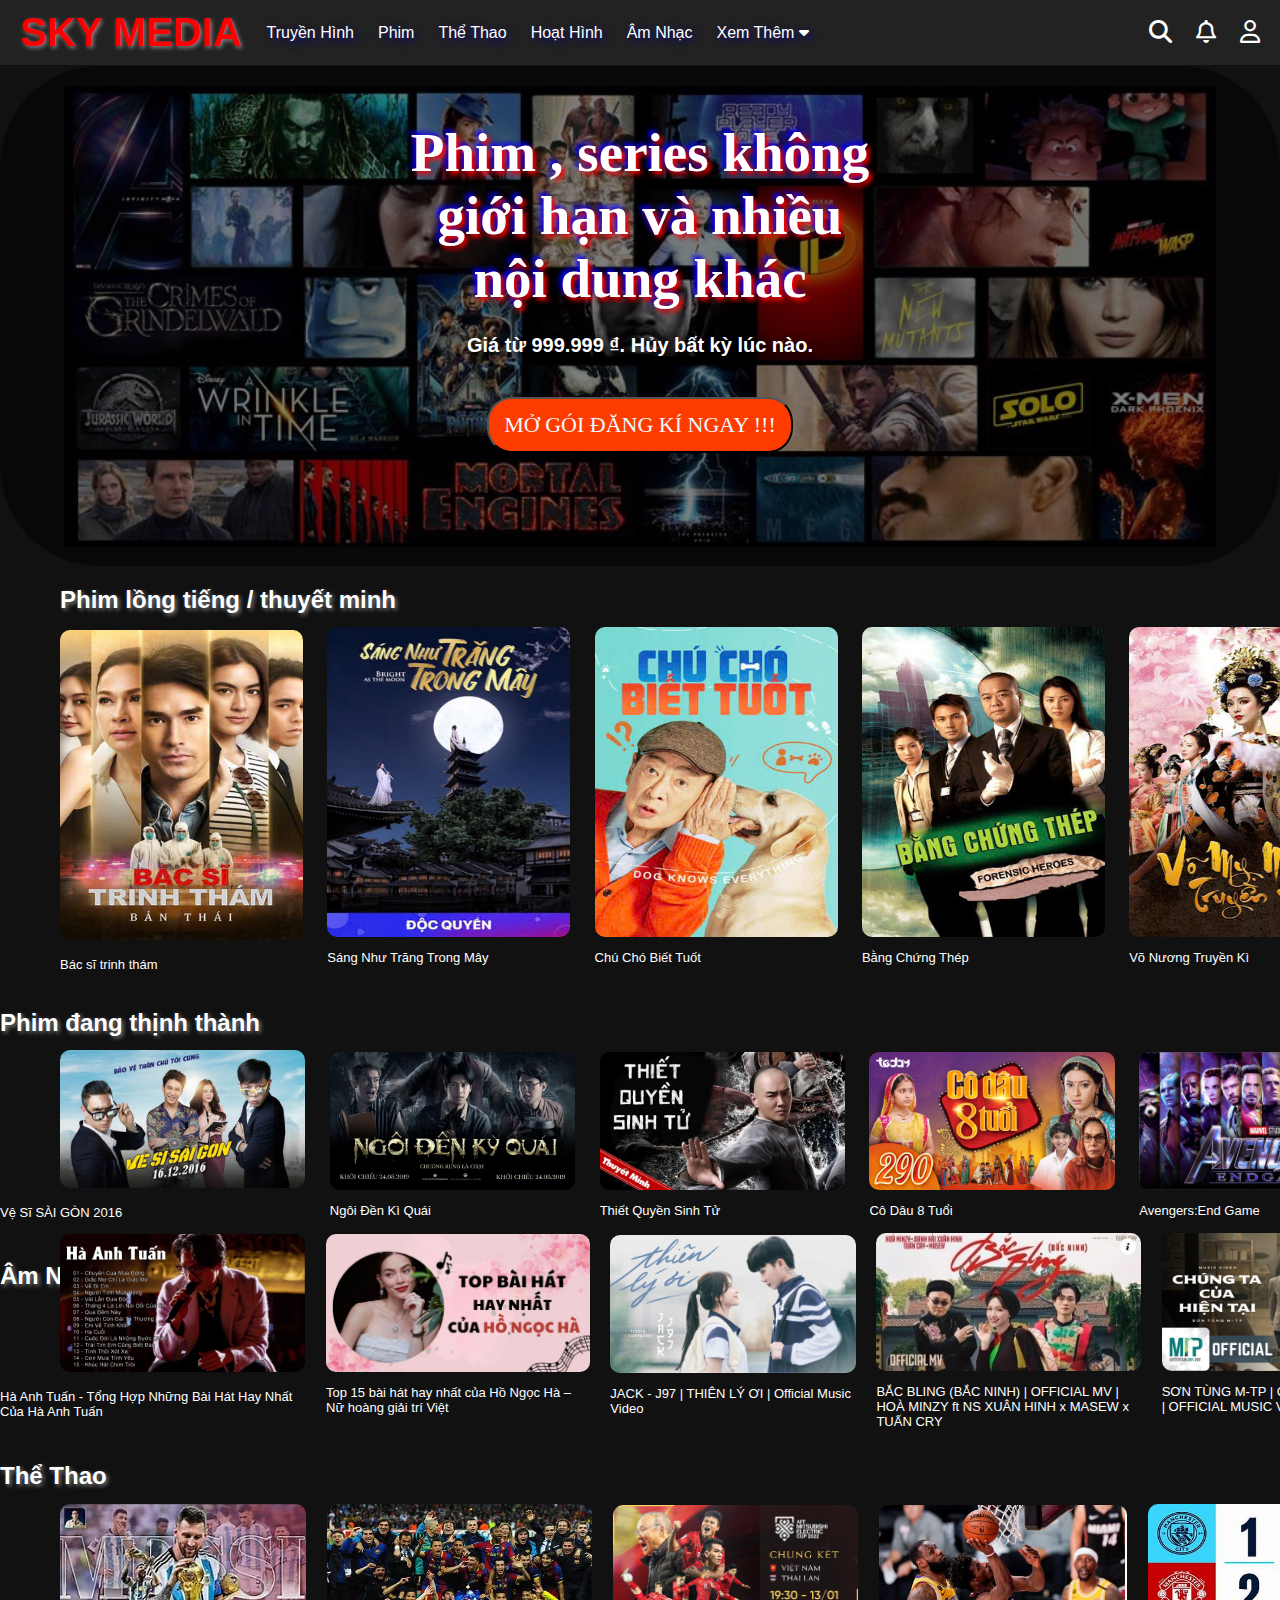
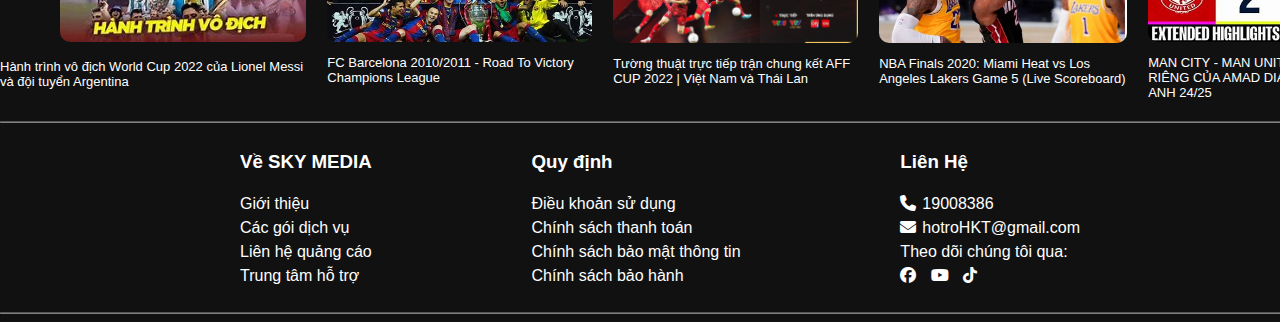
==== commit e72b017e: "feat: sos" ====
--- a/index.html
+++ b/index.html
@@ -10,22 +10,43 @@
 <body class="body">
     <header class="codinh">
         <div class="logo1">
-            <div style="text-shadow: 1.8px 1.8px 4px gray;" class="logo"><a href="#" class="logo">SKY MEDIA</a></div>
+            <div style="text-shadow: 1.8px 1.8px 4px gray;" class="logo" >SKY MEDIA</div>
             <nav>
                 <ul style="text-shadow: 3px 3px 8px darkblue;" class="one">
-                    <li><a class="tivi" href="truyenhinh.html">Truyền Hình</a></li>
-                    <li> <a class="pim" href="phim.html">Phim</a></li>
-                    <li><a class="thethao" href="sport.html">Thể Thao</a></li>
-                    <li><a class="cartoon" href="hoathinh.html">Hoạt Hình</a></li>
-                    <li><a class="music" href="nhac.html">Âm Nhạc</a></li>
+                    <li><a class="tivi" href="truyenhinh">Truyền Hình</a></li>
+                    <li><a class="pim" href="phim">Phim</a></li>
+                    <li><a class="thethao" href="sport">Thể Thao</a></li>
+                    <li><a class="cartoon" href="hoathinh">Hoạt Hình</a></li>
+                    <li><a class="music" href="nhac">Âm Nhạc</a></li>
+                    <div>
+                        <li><a class="xemthem">Xem Thêm <i class="fa-solid fa-caret-down"></i></a></li>
+                    </div>
+                <div>
+                     <div>
+                        <div class="more">
+                        <div>NBA</div>
+                        <div>K+ Plus</div>
+                        <div>Giải Trí</div>
+                        <div>Thiếu Nhi</div>
+                        <div>Podcast</div>
+                        <div>Karaoke</div>
+                        <div>Học Tập</div>
+                        <div>Phim lẻ</div>
+                        <div>FA CUP</div>
+                        <div>Billiards</div>
+                        <div>VTV GO</div>
+                        <div>E SPORT</div>
+                        </div>
+                   </div>
+                </div>
                 </ul>
             </nav>
         </div>
         <nav>
             <ul class="bell-search">
-                <Li><A class="search" href="&"><i class="fa-solid fa-magnifying-glass"></i></A></Li>
+                <LI><A class="search" href="&"><i class="fa-solid fa-magnifying-glass"></i></A></LI>
                 <li><a class="bell" href="%"><i class="fa-regular fa-bell"></i></a></li>
-                <li><a class="user" href="login.html"><i class="fa-regular fa-user"></i></a></i></li>
+                <li ><a class="user" href="login.html"><i class="fa-regular fa-user"></i></a></i></li>
             </ul>
         </nav>
     </header>
@@ -33,187 +54,182 @@
     <main>
         <div class="backgr1">
             <div class="backgr2">
-                <div class="text">
-                    <p style="text-shadow: 2px 2px 5px red, -2px -2px 5px blue;" class="phongchu">Phim , series không
-                        <br>
-                        giới hạn và nhiều <br>
-                        nội dung khác <br>
-                    </p>
+                <div class="text"><p style="text-shadow: 3px 3px 5px red, -3px -3px 5px blue;" class="phongchu">Phim , series không <br>
+                    giới hạn và nhiều <br>
+                    nội dung khác <br></p>
                     <p class="phongchu2">Giá từ 999.999 ₫. Hủy bất kỳ lúc nào.</p>
-                    <button class="nut">
-                        <p class="dki">MỞ GÓI ĐĂNG KÍ NGAY !!!</p>
-                    </button>
-                </div>
-            </div>
-        </div>
-        <h2 style="text-shadow: 2px 2px 4px gray;" class="tieude1">Phim lồng tiếng / thuyết minh</H2>
-        <div class="div-to">
-            <div class="DIV">
-                <div>
-                    <img class="loaiphim1" src="img/bacsi.jpg" alt="">
-                    <p class="tenphim1">Bác sĩ trinh thám</p>
-                </div>
-                <div>
-                    <img class="loaiphim2" src="img/sangnhutrongmay.jpg" alt="">
-                    <p class="tenphim2">Sáng Như Trăng Trong Mây </p>
-                </div>
-                <div>
-                    <img class="loaiphim2" src="img/chuchobiettuot.jpg" alt="">
-                    <p class="tenphim3">Chú Chó Biết Tuốt</p>
-                </div>
-                <div>
-                    <img class="loaiphim2" src="img/bangchungthep.jpg" alt="">
-                    <p class="tenphim4">Bằng Chứng Thép</p>
-                </div>
-                <div>
-                    <img class="loaiphim2" src="img/vomynuongtruyenki.jpg" alt="">
-                    <p class="tenphim2">Võ Nương Truyền Kì</p>
-                </div>
-                <div>
-                    <img class="loaiphim2" src="img/dungrungdongvia.jpg" alt="">
-                    <p class="tenphim2">Đừng Rung Động Vì Anh</p>
-                </div>
-                <div>
-                    <img class="loaiphim2" src="img/matngotxahoa.jpg" alt="">
-                    <p class="tenphim2">Mật Ngọt Xa Hoa</p>
-                </div>
-                <div>
-                    <img class="loaiphim2" src="img/lovesaulyhon.jpg" alt="">
-                    <p class="tenphim2">Tình Yêu Sau Ly Hôn</p>
-                </div>
-                <div>
-                    <img class="loaiphim2" src="img/hoagianlenh.jpg" alt="">
-                    <p class="tenphim2">Hoa Gian Lệnh</p>
-                </div>
-                <div>
-                    <img class="loaiphim2" src="img/dotkickjpg.jpg" alt="">
-                    <p class="tenphim2">Đột Kích</p>
-                </div>
-            </div>
-        </div>
-
+                    <button class="nut"><p class="dki">MỞ GÓI ĐĂNG KÍ NGAY !!!</p></button>
+                </div>
+            </div>
+        </div>
+        <div class="carousel">
+            <h2 style="text-shadow: 2px 2px 4px gray;" class="tieude1">Phim lồng tiếng / thuyết minh</H2>
+            <div class="div-to">
+                <button class="pre"><i class="fa-solid fa-chevron-left"></i></button>
+                <div class="DIV">
+                    <div>
+                        <img class="loaiphim1" src="img/bacsi.jpg" alt="">
+                        <p class="tenphim1">Bác sĩ trinh thám</p>
+                    </div>
+                    <div>
+                        <img class="loaiphim2" src="img/sangnhutrongmay.jpg" alt="">
+                        <p class="tenphim2">Sáng Như Trăng Trong Mây </p>
+                    </div>
+                    <div>
+                        <img class="loaiphim2" src="img/chuchobiettuot.jpg" alt="">
+                        <p class="tenphim3">Chú Chó Biết Tuốt</p>
+                    </div>
+                    <div>
+                        <img class="loaiphim2" src="img/bangchungthep.jpg" alt="">
+                        <p class="tenphim4">Bằng Chứng Thép</p>
+                    </div>
+                    <div>
+                        <img class="loaiphim2" src="img/vomynuongtruyenki.jpg" alt="">
+                        <p class="tenphim2">Võ Nương Truyền Kì</p>
+                    </div>
+                    <div>
+                        <img class="loaiphim2" src="img/dungrungdongvia.jpg" alt="">
+                        <p class="tenphim2">Đừng Rung Động Vì Anh</p>
+                    </div>
+                    <div>
+                        <img class="loaiphim2" src="img/matngotxahoa.jpg" alt="">
+                        <p class="tenphim2">Mật Ngọt Xa Hoa</p>
+                    </div>
+                    <div>
+                        <img class="loaiphim2" src="img/lovesaulyhon.jpg" alt="">
+                        <p class="tenphim2">Tình Yêu Sau Ly Hôn</p>
+                    </div>
+                    <div>
+                        <img class="loaiphim2" src="img/hoagianlenh.jpg" alt="">
+                        <p class="tenphim2">Hoa Gian Lệnh</p>
+                    </div>
+                    <div>
+                        <img class="loaiphim2" src="img/dotkickjpg.jpg" alt="">
+                        <p class="tenphim2">Đột Kích</p>
+                    </div>     
+                </div>
+                </div>
+                <!-- <button class="next">❯</button> -->
+        </div>
+        
         <h2 style="text-shadow: 2px 2px 4px gray;" class="tieude1">Phim đang thịnh thành</H2>
         <div class="div-to">
-            <div class="DIV">
-                <div>
-                    <img class="phim1" src="img/phimhtml.jpg" alt="">
-                    <p class="tenphim1">Vệ Sĩ SÀI GÒN 2016</p>
-                </div>
-                <div>
-                    <img class="phim2" src="img/phim2html.jpg" alt="">
-                    <p class="tenphim2">Ngôi Đền Kì Quái</p>
-                </div>
-                <div>
-                    <img class="phim3" src="img/phim3.jpg" alt="">
-                    <p class="tenphim3">Thiết Quyền Sinh Tử</p>
-                </div>
-                <div>
-                    <img class="phim4" src="img/phim4.jpg" alt="">
-                    <p class="tenphim4">Cô Dâu 8 Tuổi</p>
-                </div>
-                <div>
-                    <img class="phim5" src="img/phim5.jpg" alt="">
-                    <p class="tenphim2">Avengers:End Game</p>
-                </div>
-                <div>
-                    <img class="phim6" src="img/Late-Night-With-The-Devil-Header.jpeg" alt="">
-                    <p class="tenphim2">Late Night With The Devil</p>
-                </div>
-                <div>
-                    <img class="phim7" src="img/phim7.jpg" alt="">
-                    <p class="tenphim2">Chuyến Tàu Sinh Tử</p>
-                </div>
-                <div>
-                    <img class="phim8" src="img/phim8.jpg" alt="">
-                    <p class="tenphim2">Về Nhà Đi Con</p>
-                </div>
-                <div>
-                    <img class="phim9" src="img/phim9.jpg" alt="">
-                    <p class="tenphim2">Độc Đạo</p>
-                </div>
-                <div>
-                    <img class="phim10" src="img/phim10.webp" alt="">
-                    <p class="tenphim2">7 Viên Ngọc Rồng</p>
-                </div>
-            </div>
-        </div>
-
-        <h2 style="text-shadow: 2px 2px 4px gray;" class="tieude1">Âm Nhạc</H2>
+        <div class="DIV">
+            <div>
+                <img class="phim1" src="img/phimhtml.jpg" alt="">
+                <p class="tenphim1">Vệ Sĩ SÀI GÒN 2016</p>
+            </div>
+            <div>
+                <img class="phim2" src="img/phim2html.jpg" alt="">
+                <p class="tenphim2">Ngôi Đền Kì Quái</p>
+            </div>
+            <div>
+                <img class="phim3" src="img/phim3.jpg" alt="">
+                <p class="tenphim3">Thiết Quyền Sinh Tử</p>
+            </div>
+            <div>
+                <img class="phim4" src="img/phim4.jpg" alt="">
+                <p class="tenphim4">Cô Dâu 8 Tuổi</p>
+            </div>
+            <div>
+                <img class="phim5" src="img/phim5.jpg" alt="">
+                <p class="tenphim2">Avengers:End Game</p>
+            </div>
+            <div>
+                <img class="phim6" src="img/Late-Night-With-The-Devil-Header.jpeg" alt="">
+                <p class="tenphim2">Late Night With The Devil</p>
+            </div>
+            <div>
+                <img class="phim7" src="img/phim7.jpg" alt="">
+                <p class="tenphim2">Chuyến Tàu Sinh Tử</p>
+            </div>
+            <div>
+                <img class="phim8" src="img/phim8.jpg" alt="">
+                <p class="tenphim2">Về Nhà Đi Con</p>
+            </div>
+            <div>
+                <img class="phim9" src="img/phim9.jpg" alt="">
+                <p class="tenphim2">Độc Đạo</p>
+            </div>
+            <div>
+                <img class="phim10" src="img/phim10.webp" alt="">
+                <p class="tenphim2">7 Viên Ngọc Rồng</p>
+            </div>     
+        </div>
+        </div>
+        <h2 style="text-shadow: 2px 2px 4px gray;" class="tieude">Âm Nhạc</H2>
         <div class="div-to">
-            <div class="DIV">
-                <div>
-                    <img class="phim1" src="img/haanhtuan.jpg" alt="">
-                    <p class="tenphim1">Hà Anh Tuấn - Tổng Hợp Những Bài Hát Hay Nhất Của Hà Anh Tuấn</p>
-                </div>
-                <div>
-                    <img class="phim2" src="img/hongocha.jpg" alt="">
-                    <p class="tenphim2">Top 15 bài hát hay nhất của Hồ Ngọc Hà – Nữ hoàng giải trí Việt</p>
-                </div>
-                <div>
-                    <img class="phim3" src="img/jack.jpg" alt="">
-                    <p class="tenphim3">JACK - J97 | THIÊN LÝ ƠI | Official Music Video</p>
-                </div>
-                <div>
-                    <img class="phim4" src="img/bacblinh.ipg" alt="">
-                    <p class="tenphim4">BẮC BLING (BẮC NINH) | OFFICIAL MV | HOÀ MINZY ft NS XUÂN HINH x MASEW x TUẤN
-                        CRY</p>
-                </div>
-                <div>
-                    <img class="MTP" src="img/sontungmtp.jpg" alt="">
-                    <p class="tenphim2">SƠN TÙNG M-TP | CHÚNG TA CỦA HIỆN TẠI | OFFICIAL MUSIC VIDEO</p>
-                </div>
-                <div>
-                    <img class="phim6" src="img/meyeucon.jpg" alt="">
-                    <p class="tenphim2">MẸ YÊU CON - Nhà TINH HOA | ANH TRAI VƯỢT NGÀN CHÔNG GAI 2024</p>
-                </div>
-                <div>
-                    <img class="phim7" src="img/eik.jpg" alt="">
-                    <p class="tenphim2">ERIK - 'Dù cho tận thế (vẫn yêu em)' | Official MV | Valentine 2025</p>
-                </div>
-                <div>
-                    <img class="phim8" src="img/beautiful.jpg" alt="">
-                    <p class="tenphim2">Westlife - Beautiful in white (Lyrics)</p>
-                </div>
-            </div>
-        </div>
-
+        <div class="DIV">
+            <div>
+                <img class="phim1" src="img/haanhtuan.jpg" alt="">
+                <p class="tenphim1">Hà Anh Tuấn - Tổng Hợp Những Bài Hát Hay Nhất Của Hà Anh Tuấn</p>
+            </div>
+            <div>
+                <img class="phim2" src="img/hongocha.jpg" alt="">
+                <p class="tenphim2">Top 15 bài hát hay nhất của Hồ Ngọc Hà – Nữ hoàng giải trí Việt</p>
+            </div>
+            <div>
+                <img class="phim3" src="img/jack.jpg" alt="">
+                <p class="tenphim3">JACK - J97 | THIÊN LÝ ƠI | Official Music Video</p>
+            </div>
+            <div>
+                <img class="phim4" src="img/bacblinh.ipg" alt="">
+                <p class="tenphim4">BẮC BLING (BẮC NINH) | OFFICIAL MV | HOÀ MINZY ft NS XUÂN HINH x MASEW x TUẤN CRY</p>
+            </div>
+            <div>
+                <img class="MTP" src="img/sontungmtp.jpg" alt="">
+                <p class="tenphim2">SƠN TÙNG M-TP | CHÚNG TA CỦA HIỆN TẠI | OFFICIAL MUSIC VIDEO</p>
+            </div>
+            <div>
+                <img class="phim6" src="img/meyeucon.jpg" alt="">
+                <p class="tenphim2">MẸ YÊU CON - Nhà TINH HOA | ANH TRAI VƯỢT NGÀN CHÔNG GAI 2024</p>
+            </div>
+            <div>
+                <img class="phim7" src="img/eik.jpg" alt="">
+                <p class="tenphim2">ERIK - 'Dù cho tận thế (vẫn yêu em)' | Official MV | Valentine 2025</p>
+            </div>
+            <div>
+                <img class="phim8" src="img/beautiful.jpg" alt="">
+                <p class="tenphim2">Westlife - Beautiful in white (Lyrics)</p>
+            </div>
+        </div>
+        </div>
         <h2 style="text-shadow: 2px 2px 4px gray;" class="tieude1">Thể Thao</H2>
         <div class="div-to">
-            <div class="DIV">
-                <div>
-                    <img class="phim1" src="img/arg.jpg" alt="">
-                    <p class="tenphim1">Hành trình vô địch World Cup 2022 của Lionel Messi và đội tuyển Argentina </p>
-                </div>
-                <div>
-                    <img class="phimBAR" src="img/barca.jpg" alt="">
-                    <p class="tenphim2">FC Barcelona 2010/2011 - Road To Victory Champions League</p>
-                </div>
-                <div>
-                    <img class="phim3" src="img/vietnam-vs-thailan-chung-ket-aff-cup-2022.jpg" alt="">
-                    <p class="tenphim3">Tường thuật trực tiếp trận chung kết AFF CUP 2022 | Việt Nam và Thái Lan</p>
-                </div>
-                <div>
-                    <img class="phim7" src="img/nba-finals-2020.jpg" alt="">
-                    <p class="tenphim2">NBA Finals 2020: Miami Heat vs Los Angeles Lakers Game 5 (Live Scoreboard)</p>
-                </div>
-                <div>
-                    <img class="phimMC" src="img/MUVSMC.jfif" alt="">
-                    <p class="tenphim4">MAN CITY - MAN UNITED | SÂN KHẤU RIÊNG CỦA AMAD DIALLO | NGOẠI HẠNG ANH 24/25
-                    </p>
-                </div>
-                <div>
-                    <img class="phimREAL" src="img/realbarca.jfif" alt="">
-                    <p class="tenphim4">Real Madrid vs Barcelona Highlights and Results - Spanish Super Cup 2024</p>
-                </div>
-                <div>
-                    <img class="phim6" src="img/bayern.jpg" alt="">
-                    <p class="tenphim2"> Hightlights Bayern Munich vs Dortmund | Week 27 - Bundesliga 2025</p>
-                </div>
-                <div>
-                    <img class="phim8" src="img/caulong.jfif" alt="">
-                    <p class="tenphim2">Highlights | Nguyễn Thùy Linh vs Carolina Marin | R32 | China</p>
-                </div>
-            </div>
+        <div class="DIV">
+            <div>
+                <img class="phim1" src="img/arg.jpg" alt="">
+                <p class="tenphim1">Hành trình vô địch World Cup 2022 của Lionel Messi và đội tuyển Argentina </p>
+            </div>
+            <div>
+                <img class="phimBAR" src="img/barca.jpg" alt="">
+                <p class="tenphim2">FC Barcelona 2010/2011 - Road To Victory Champions League</p>
+            </div>
+            <div>
+                <img class="phim3" src="img/vietnam-vs-thailan-chung-ket-aff-cup-2022.jpg" alt="">
+                <p class="tenphim3">Tường thuật trực tiếp trận chung kết AFF CUP 2022 | Việt Nam và Thái Lan</p>
+            </div>
+            <div>
+                <img class="phim7" src="img/nba-finals-2020.jpg" alt="">
+                <p class="tenphim2">NBA Finals 2020: Miami Heat vs Los Angeles Lakers Game 5 (Live Scoreboard)</p>
+            </div>
+            <div>
+                <img class="phimMC" src="img/MUVSMC.jfif" alt="">
+                <p class="tenphim4">MAN CITY - MAN UNITED | SÂN KHẤU RIÊNG CỦA AMAD DIALLO | NGOẠI HẠNG ANH 24/25</p>
+            </div>
+            <div>
+                <img class="phimREAL" src="img/realbarca.jfif" alt="">
+                <p class="tenphim4">Real Madrid vs Barcelona Highlights and Results - Spanish Super Cup 2024</p>
+            </div>
+            <div>
+                <img class="phim6" src="img/bayern.jpg" alt="">
+                <p class="tenphim2"> Hightlights Bayern Munich vs Dortmund | Week 27 - Bundesliga 2025</p>
+            </div>
+            <div>
+                <img class="phim8" src="img/caulong.jfif" alt="">
+                <p class="tenphim2">Highlights | Nguyễn Thùy Linh  vs Carolina Marin  | R32 | China</p>
+            </div>
+        </div>
         </div>
     </main>
 
@@ -221,38 +237,35 @@
     <footer>
         <div class="div0">
             <div class="introduce">
-                <ul class="div1">
-                    <h3>Về SKY MEDIA</h3>
+                <ul class="div1"><h3>Về SKY MEDIA</h3>
                     <li>Giới thiệu</li>
                     <li>Các gói dịch vụ</li>
+                    <li>Liên hệ quảng cáo</li>
+                    <li>Trung tâm hỗ trợ</li>
+                </ul>
+            </div>
+            <div class="dichvu">
+                <ul class="div2"><h3>Quy định</h3>
                     <li>Điều khoản sử dụng</li>
-                    <li>Trung tâm hỗ trợ</li>
-                </ul>
-            </div>
-            <div class="dichvu">
-                <ul class="div2">
-                    <h3>Dịch Vụ</h3>
-                    <li>Gói DATA</li>
-                    <LI>Quảng cáo</LI>
-                    <li>Mua gói</li>
-                    <li>Bảo Hành</li>
+                    <LI>Chính sách thanh toán</LI>
+                    <li>Chính sách bảo mật thông tin</li>
+                    <li>Chính sách bảo hành</li>
                 </ul>
             </div>
             <div class="lienhe">
-                <ul class="div3">
-                    <h3>Liên Hệ</h3>
+                <ul class="div3"><h3>Liên Hệ</h3>
                     <li><i class="fa-solid fa-phone"></i><span class="sdt">19008386</span></li>
                     <LI><i class="fa-solid fa-envelope"></i><span class="mail">hotroHKT@gmail.com</span></LI>
                     <li>Theo dõi chúng tôi qua:</li>
-                    <li><a class="fb" href="https://www.facebook.com/share/1DTPEeZQHG/?mibextid=wwXIfr"
-                            target="_blank"><i class="fa-brands fa-facebook"></i></a>
-                        <a class="ytb" href=""><i class="fa-brands fa-youtube"></i></a> <a href=""></a>
-                        <a class="toptop" href=""><i class="fa-brands fa-tiktok"></i></a>
-                    </li>
+                    <li><a class="fb" href="https://www.facebook.com/share/1DTPEeZQHG/?mibextid=wwXIfr" target="_blank"><i class="fa-brands fa-facebook"></i></a>
+                         <a class="ytb" href=""><i class="fa-brands fa-youtube"></i></a> <a href=""></a>
+                         <a class="toptop"  href=""><i class="fa-brands fa-tiktok"></i></a></li>
                 </ul>
             </div>
         </div>
     </footer>
     <hr style="width:1400px; opacity: 0.5;" class="br">
+    <script src="bao_cao_chuyende.js"></script>
+    
 </body>
 </html>--- a/BAOCAOCHUYENDE.css
+++ b/BAOCAOCHUYENDE.css
@@ -1,33 +1,27 @@
-.codinh {
+.codinh{
     position: fixed;
     left: 0;
     top: 0;
     right: 0;
-    /* Trung: Tránh việc hiệu ứng nổi lên của ảnh nổi trên header */
-    z-index: 1000;
-}
-
-main {
-    margin-top: 66px;
-}
-
-.logo {
+    z-index: 1001;
+}
+
+main{
+    margin-top: 66px ;
+}
+.logo{
     font-size: 40px;
     font-weight: bold;
     color: red;
-    font-family: 'Trebuchet MS', 'Lucida Sans Unicode', 'Lucida Grande', 'Lucida Sans', Arial, sans-serif;
-    text-decoration: none;
-    cursor: pointer;
-}
-
+    font-family:  'Trebuchet MS', 'Lucida Sans Unicode', 'Lucida Grande', 'Lucida Sans', Arial, sans-serif ;
+}
 nav ul {
     list-style: none;
     display: flex;
-    gap: 37px;
+    gap: 24px;
     padding: 0;
     margin: 0;
 }
-
 header {
     display: flex;
     justify-content: space-between;
@@ -35,7 +29,6 @@
     padding: 10px 20px;
     background-color: #222;
 }
-
 body {
     font-family: Arial, sans-serif;
     margin: 0;
@@ -43,49 +36,35 @@
     background-color: #111;
     color: white;
 }
-
 nav a {
     color: white;
     text-decoration: none;
 }
-
-.one {
+.one{
     display: flex;
     justify-content: flex-start;
-
-}
-
-.logo1 {
-    display: flex;
-    align-items: center;
-    gap: 30px;
+     
+}
+.logo1{
+    display: flex;
+    align-items: center;
+    gap: 25px;
     font-size: 100%;
 }
-
-.pim:hover,
-.tivi:hover,
-.music:hover,
-.cartoon:hover,
-.thethao:hover {
-    color: crimson;
-}
-
-.bell:hover,
-.search:hover {
-    color: crimson;
-}
-
-.bell,
-.search,
-.user {
+.pim:hover,.tivi:hover,.music:hover,.cartoon:hover,.thethao:hover,.xemthem:hover{
+    color: crimson;
+    cursor: pointer;
+}
+.bell:hover,.search:hover{
+    color: crimson;
+}
+.bell,.search,.user {
     font-size: 23px;
 }
-
-.user:hover {
-    color: crimson;
-}
-
-#login {
+.user:hover{
+    color: crimson;
+}
+#login{
     font-size: 15px;
     border-radius: 20px;
     padding-top: 5px;
@@ -93,78 +72,61 @@
     align-items: center;
     margin-bottom: 10px;
     background-color: red;
-    color: aliceblue;
-}
-
-.br {
+    color: aliceblue ;
+}
+.br{
     color: red;
 }
-
-.div1 {
+.div1{
     list-style: none;
     line-height: 24px;
 }
-
-.div0 {
-    list-style: none;
-    display: flex;
-}
-
-.div2 {
+.div0{
+    list-style: none;
+    display: flex;
+}
+.div2{
     line-height: 24px;
     list-style: none;
 }
-
-.sdt {
+.sdt{
     margin-left: 6px;
 }
-
-.div3 {
+.div3{
     list-style: none;
     line-height: 24px;
 }
-
-.mail {
+.mail{
     margin-left: 6px;
 }
-
-.ytb {
+.ytb{
     color: white;
     margin-left: 10px;
 }
-
-.toptop {
+.toptop{
     color: white;
     margin-left: 10px;
 }
-
-.fb {
-    color: white;
-}
-
-.div0 {
+.fb{
+    color: white;
+}
+.div0{
     margin-right: 200px;
     margin-left: 200px;
     justify-content: space-between;
 }
-
-.div1 li:hover {
-    color: crimson;
-    cursor: pointer;
-}
-
-.div2 li:hover {
-    color: crimson;
-    cursor: pointer;
-}
-
-.fb:hover,
-.ytb:hover,
-.toptop:hover {
-    color: crimson;
-    cursor: pointer;
-}
-
+.div1 li:hover{
+    color: crimson;
+    cursor: pointer;
+}
+.div2 li:hover{
+    color: crimson;
+    cursor: pointer;
+}
+.fb:hover,.ytb:hover,.toptop:hover{
+    color: crimson;
+    cursor: pointer;
+}
 .backgr1 {
     display: flex;
     justify-content: center;
@@ -175,84 +137,59 @@
 .backgr2 {
     display: flex;
     justify-content: center;
-    background-image: url('img/backgroundhtml.jpg');
-    /* Kiểm tra lại đường dẫn */
+    background-image: url('img/backgroundhtml.jpg'); 
     width: 100%;
     height: 500px;
     border-radius: 40px;
-    background-color: rgba(0, 0, 0, 0.65);
+    background-color: rgba(0, 0, 0, 0.5);
     background-repeat: no-repeat;
-    background-size: 90%;
-    /* Giúp ảnh phủ kín */
-    background-position: center;
-    /* Căn giữa ảnh */
+    background-size: 90%; /* Giúp ảnh phủ kín */
+    background-position: center; /* Căn giữa ảnh */
     background-blend-mode: darken;
     border-radius: 100px;
 }
-
-.text {
-    /* position: absolute;
-    top: 50%;
-    left: 50%;
-    transform: translate(-50%, -50%); */
+.text{
     color: white;
     /* font-size: 50px; */
     font-weight: bold;
     text-align: center;
-    text-shadow: 2px 2px 8px rgba(0, 0, 0, 0.9);
-    /* Hiệu ứng bóng */
-}
-
-.phongchu {
+    text-shadow: 2px 2px 8px rgba(0, 0, 0, 0.7); /* Hiệu ứng bóng */
+}
+.phongchu{
     font-family: Georgia, 'Times New Roman', Times, serif;
     font-size: 55px;
 }
-
-.phongchu2 {
+.phongchu2{
     font-size: 20px;
     line-height: 1px;
     margin-top: -20px;
 }
-
 @keyframes khanh {
-    0% {
-        box-shadow: 0px 0px 10px rgb(255, 0, 55);
-    }
-
-    50% {
-        box-shadow: 0px 0px 60px rgb(255, 0, 25);
-    }
-
-    100% {
-        box-shadow: 0px 0px 10px rgb(255, 0, 0);
-    }
-}
-
-.nut {
+    0% { box-shadow: 0px 0px 4px rgb(255, 0, 55); }
+    50% { box-shadow: 0px 0px 60px rgb(255, 0, 25); }
+    100% { box-shadow: 0px 0px 4px rgb(255, 0, 0); }
+}
+.nut{
     padding: 4px 15px;
     border-radius: 25px;
-    background-color: rgb(255, 60, 0);
+    background-color:  rgb(255, 60, 0);
     margin-top: 31px;
     align-items: center;
-    animation: khanh 1.4s infinite alternate;
-}
-
-.dki {
+    animation: khanh 1.2s infinite alternate;
+}
+.dki{
     color: aliceblue;
     font-size: 22px;
     font-family: 'Times New Roman', Times, serif;
     margin-top: 9px;
     margin-bottom: 9px;
-    cursor: pointer;
-}
-
-.tieude1,
-.tenphim1 {
-    margin-left: 60px;
+}
+.tieude1,.tenphim1{
+    /* margin-left: 60px; */
     margin-bottom: 7%;
 }
 
-.phim1 {
+.phim1{
     height: 138px;
     margin-left: 60px;
     border-radius: 10px;
@@ -260,14 +197,10 @@
     margin-top: -6%;
     cursor: pointer;
 }
-
 .phim1:hover {
     transform: scale(1.1);
 }
-
-.phimBAR,
-.phimMC,
-.phimREAL {
+.phimBAR,.phimMC,.phimREAL{
     display: flex;
     height: 138px;
     width: 265px;
@@ -278,35 +211,14 @@
     cursor: pointer;
 
 }
-
-.phimBAR:hover,
-.phimMC:hover,
-.phimREAL:hover {
-    transform: scale(1.1);
-}
-
-.tenphim1,
-.tenphim2,
-.tenphim3,
-.tenphim4,
-.tenphim5,
-.tenphim6,
-.tenphim7,
-.tenphim8,
-.tenphim9,
-.tenphim10 {
+.phimBAR:hover,.phimMC:hover,.phimREAL:hover{
+    transform: scale(1.1);
+}
+.tenphim1,.tenphim2,.tenphim3,.tenphim4,.tenphim5,.tenphim6,.tenphim7,
+.tenphim8,.tenphim9,.tenphim10{
     font-size: 13px;
 }
-
-.phim2,
-.phim3,
-.phim4,
-.phim5,
-.phim6,
-.phim7,
-.phim8,
-.phim9,
-.phim10 {
+.phim2,.phim3,.phim4,.phim5,.phim6,.phim7,.phim8,.phim9,.phim10{
     display: flex;
     height: 138px;
     /* margin-left: 40px; */
@@ -315,8 +227,7 @@
     margin-top: -7%;
     cursor: pointer;
 }
-
-.MTP {
+.MTP{
     display: flex;
     height: 138px;
     width: 270px;
@@ -326,46 +237,36 @@
     margin-top: -7%;
     cursor: pointer;
 }
-
-.MTP:hover {
-    transform: scale(1.1);
-}
-
-.phim2:hover,
-.phim3:hover,
-.phim4:hover,
-.phim5:hover,
-.phim6:hover,
-.phim7:hover,
-.phim8:hover,
-.phim9:hover,
-.phim10:hover {
-    transform: scale(1.1);
-}
-
-.DIV {
+.MTP:hover{
+    transform: scale(1.1);
+}
+.phim2:hover,.phim3:hover,.phim4:hover,.phim5:hover,.phim6:hover,.phim7:hover,.phim8:hover,
+.phim9:hover,.phim10:hover{
+    transform: scale(1.1);
+}
+.DIV{
     margin-top: -4.5%;
     align-items: start;
-    display: grid;
-    grid-template-columns: repeat(10, 1fr);
+    display: grid ;
+    grid-template-columns: repeat(10,1fr);
     gap: 1%;
-}
-
+    
+}
 .div-to {
     display: flex;
-}
-
-.loaiphim1 {
+    align-items: center;
+    position: relative;
+}
+.loaiphim1{
     height: 310px;
     width: 243px;
-    margin-left: 60px;
+    /* margin-left: 60px; */
     border-radius: 10px;
     transition: transform 0.2s;
     margin-top: -6%;
     cursor: pointer;
 }
-
-.loaiphim2 {
+.loaiphim2{
     display: flex;
     height: 310px;
     width: 243px;
@@ -375,8 +276,44 @@
     margin-top: -7%;
     cursor: pointer;
 }
-
-.loaiphim1:hover,
-.loaiphim2:hover {
-    transform: scale(1.1);
-}+.loaiphim1:hover,.loaiphim2:hover{
+    transform: scale(1.1);
+}
+.more{
+    width: 170px;
+    height:190px;
+    background-color: white;
+    position: absolute;
+    top: 50px;
+    left: 753px;
+    display: none;
+    line-height: 22.5px;
+    gap: 10px;
+    border-radius: 12px;
+}
+.hienThi{
+    background-color: rgba(0, 0, 0, 0.9);
+    display: grid;
+    padding: 10px;
+    grid-template-columns: 1fr 1fr;
+}
+.pre{
+    position: absolute;
+    z-index: 1000;
+    top: -80px;
+    height: 290px;
+    width: 75px;
+    font-size: 60px;
+    opacity: 0;
+    border: none;
+    background-color:rgba(42, 83, 215, 0.2) ;
+    color:rgba(11, 7, 237, 0.926) ;
+}
+.carousel{
+    margin-left: 60px;
+}
+.pre:hover{
+    opacity: 10;
+}
+
+
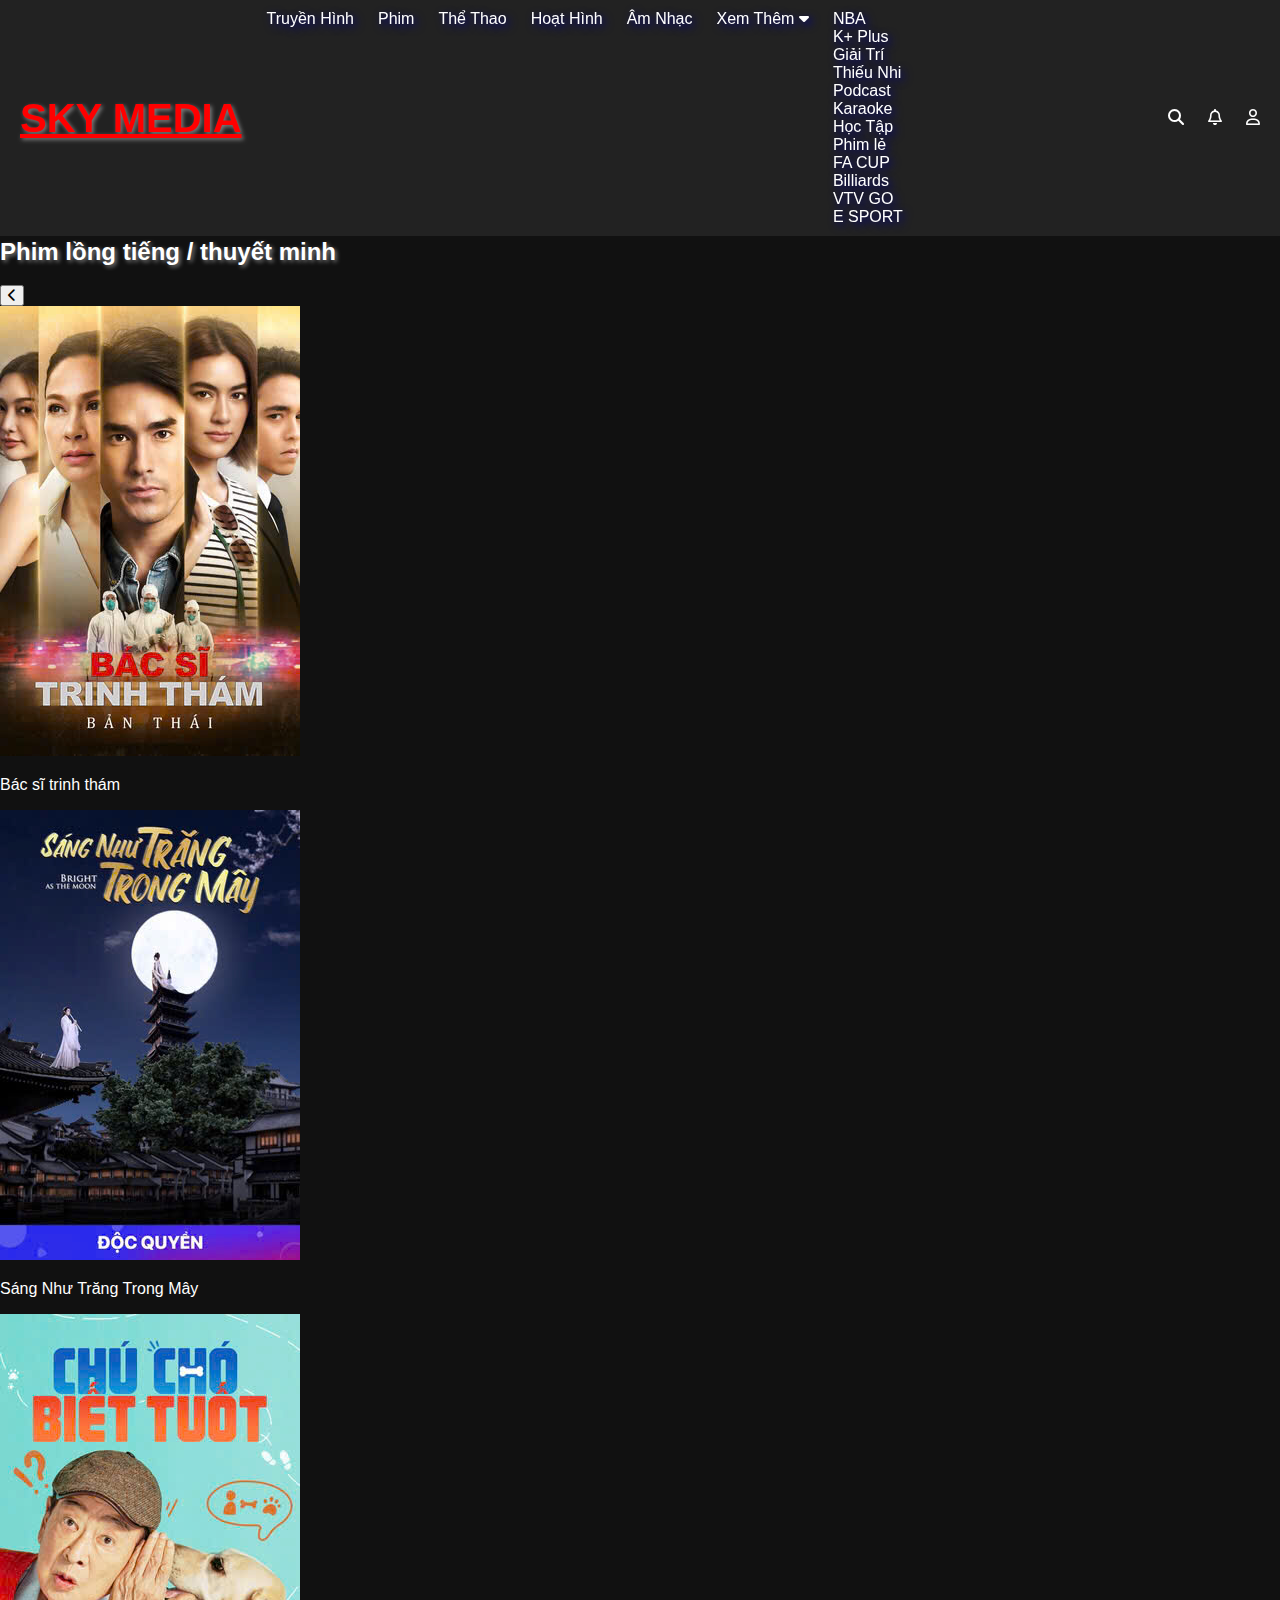
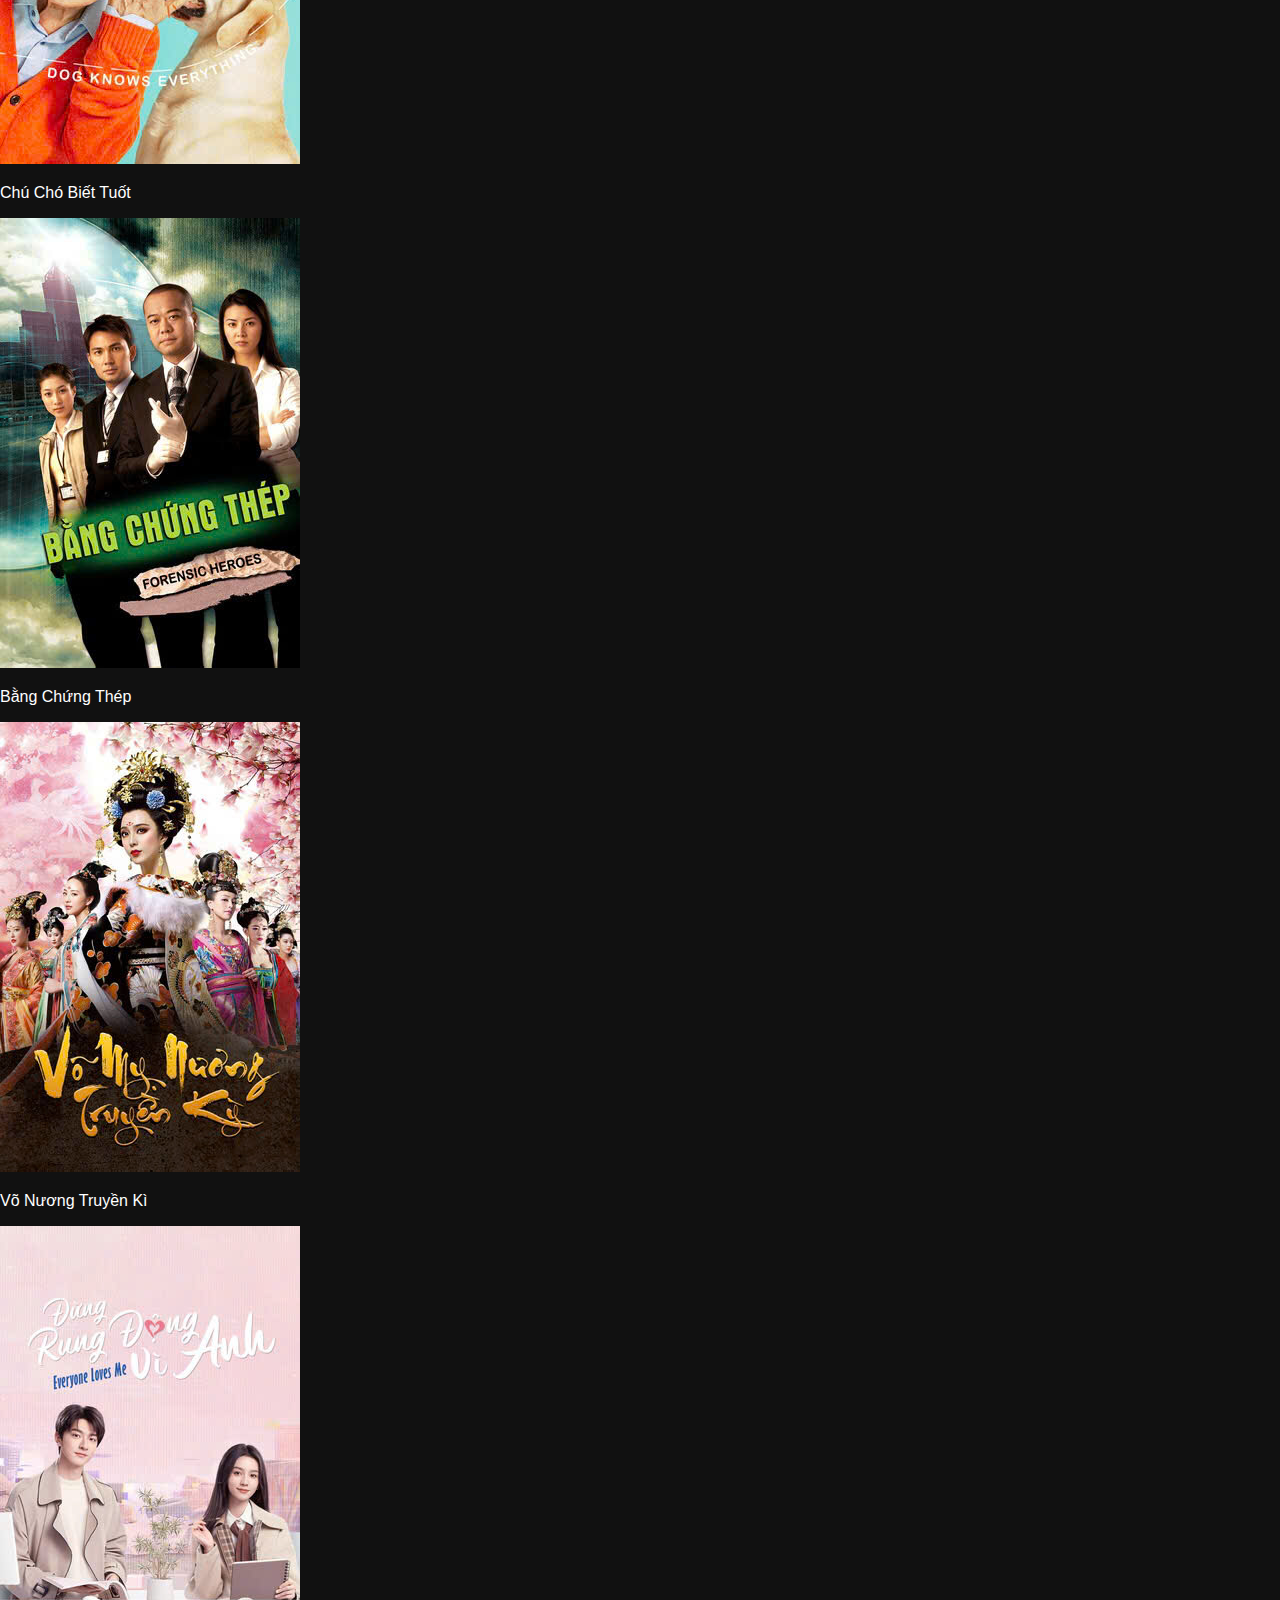
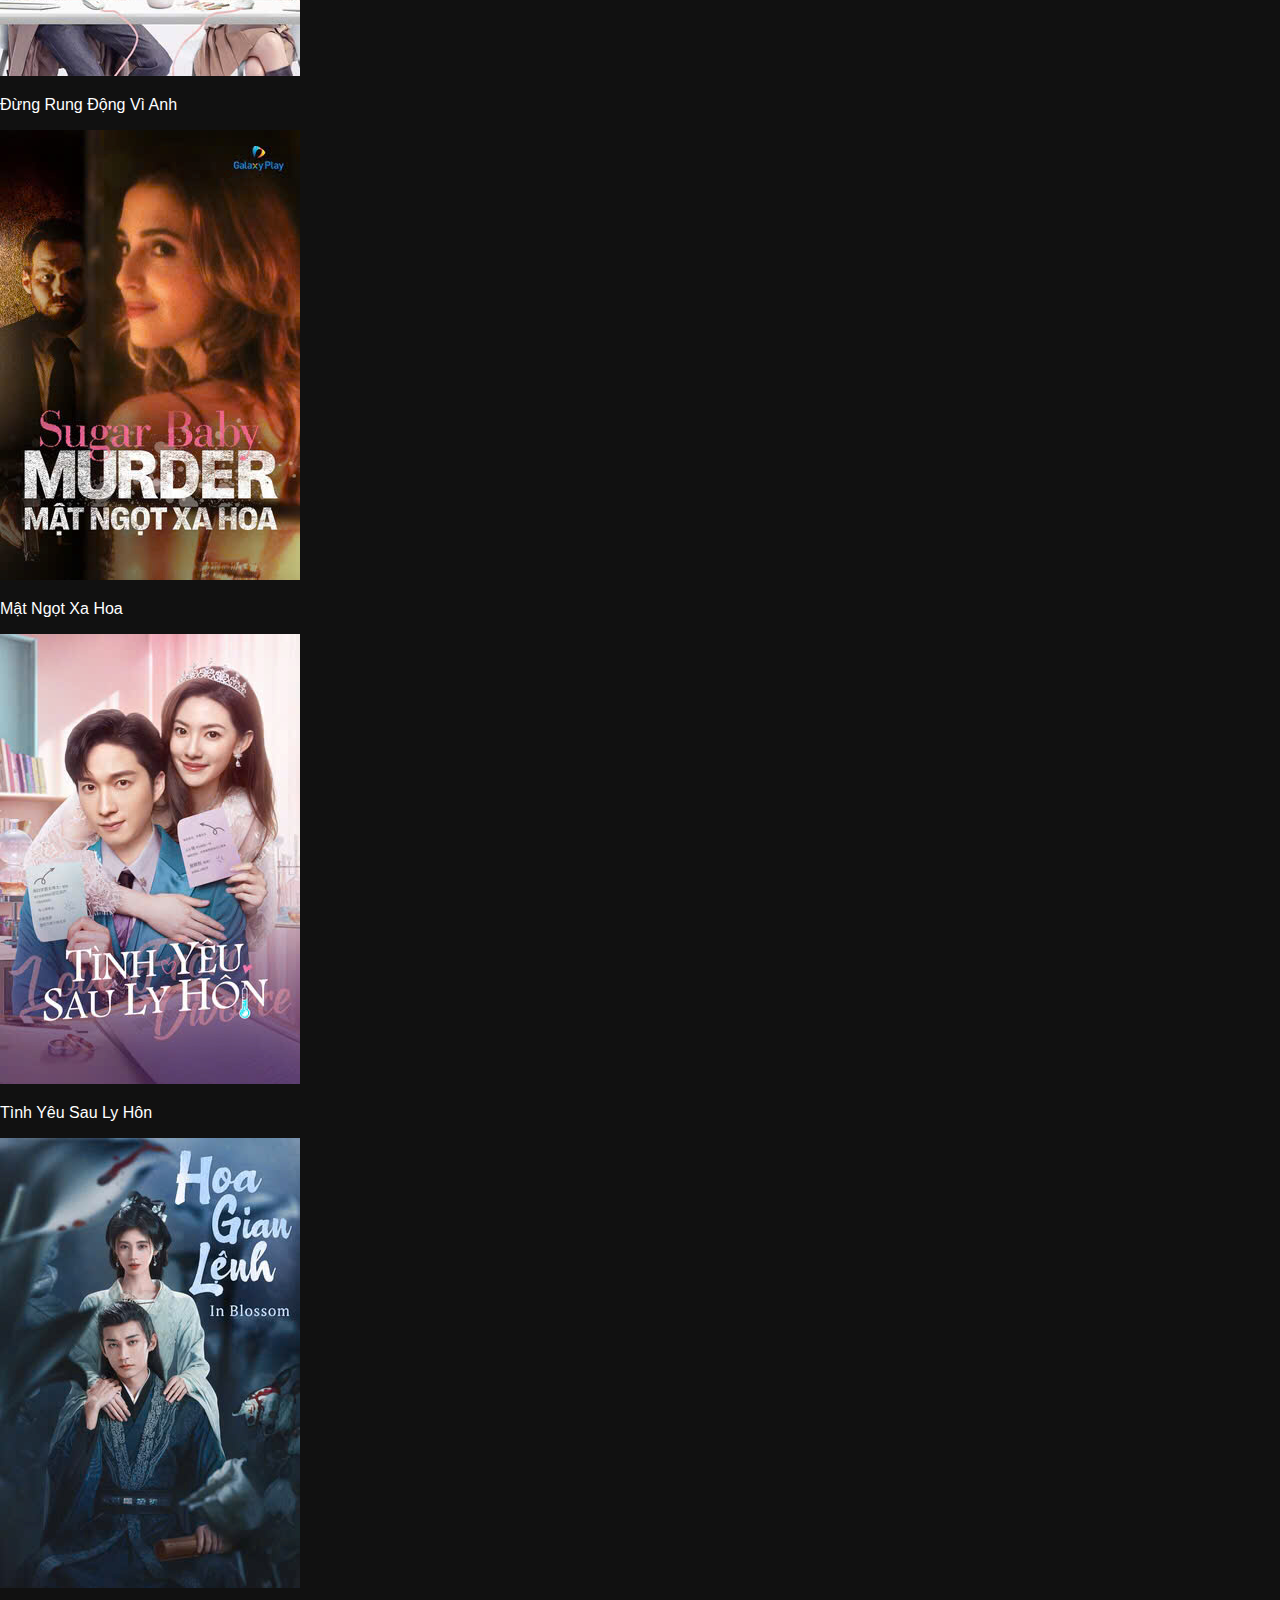
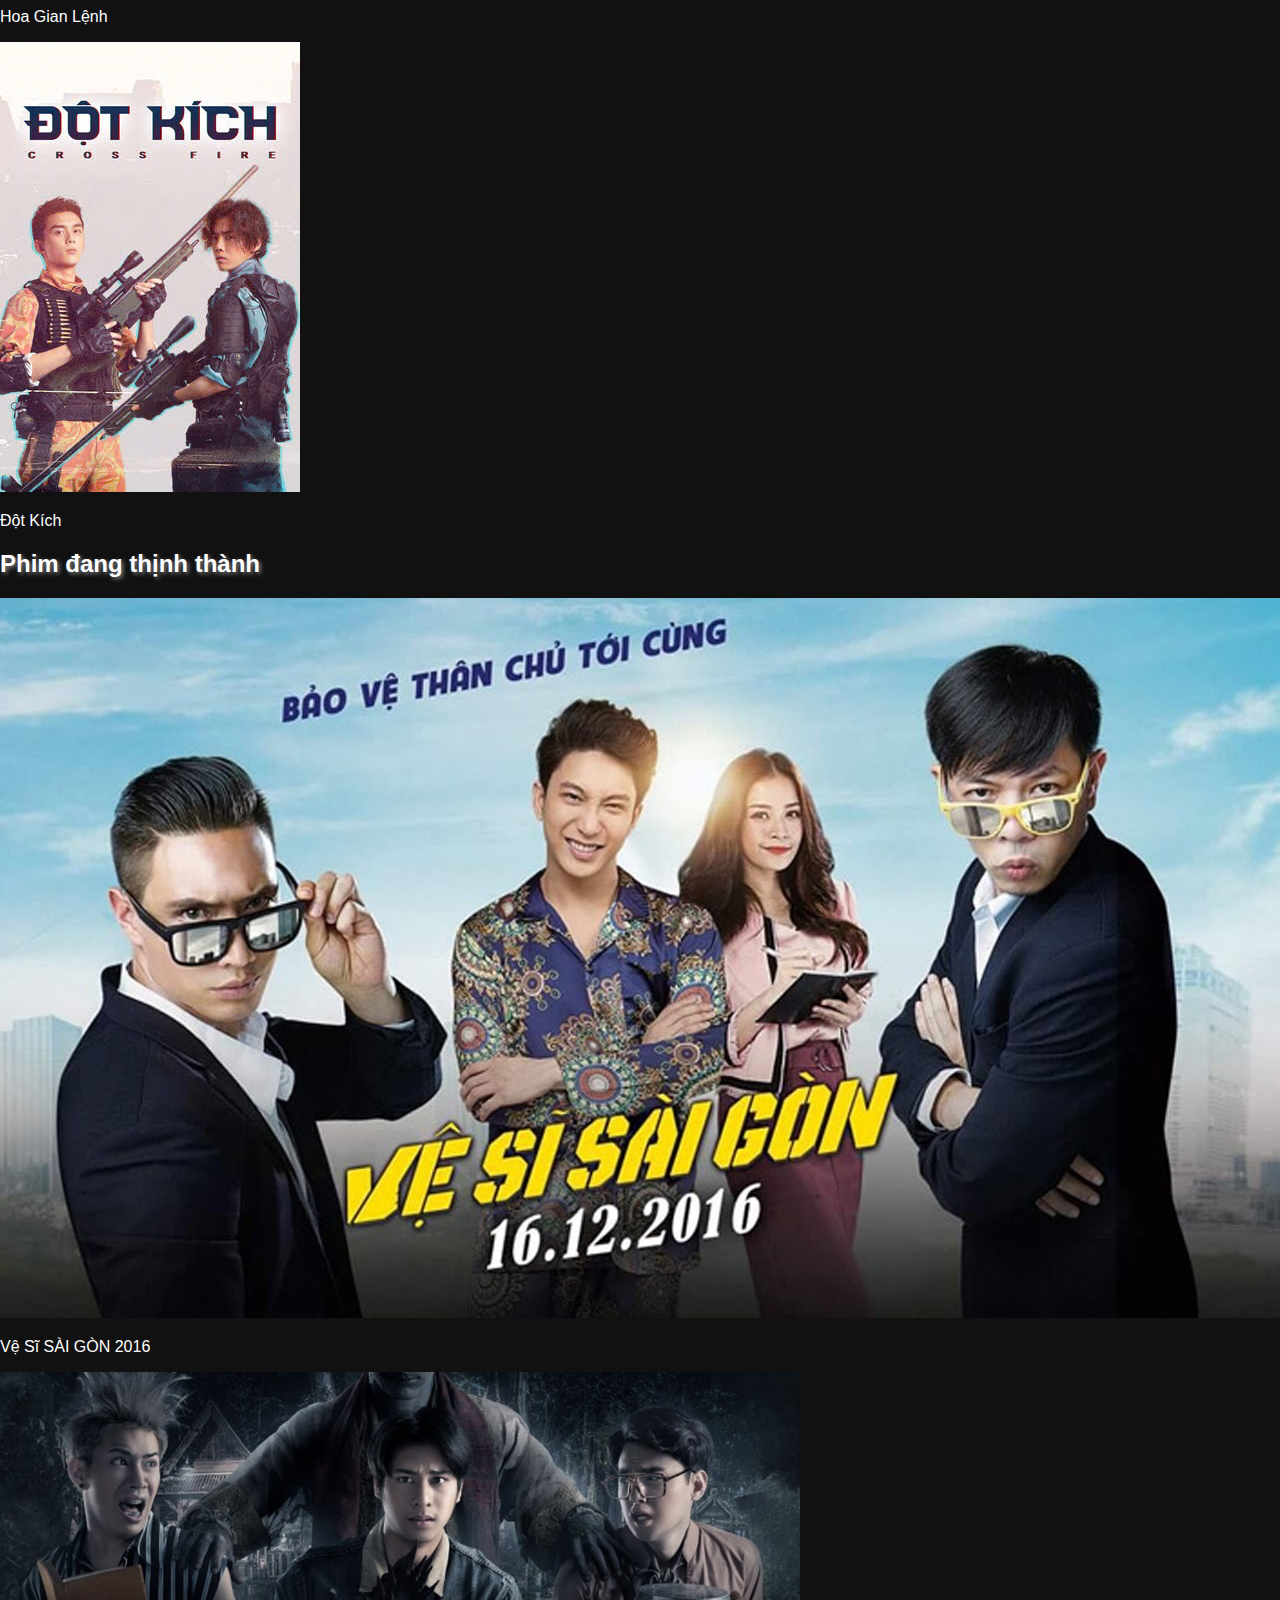
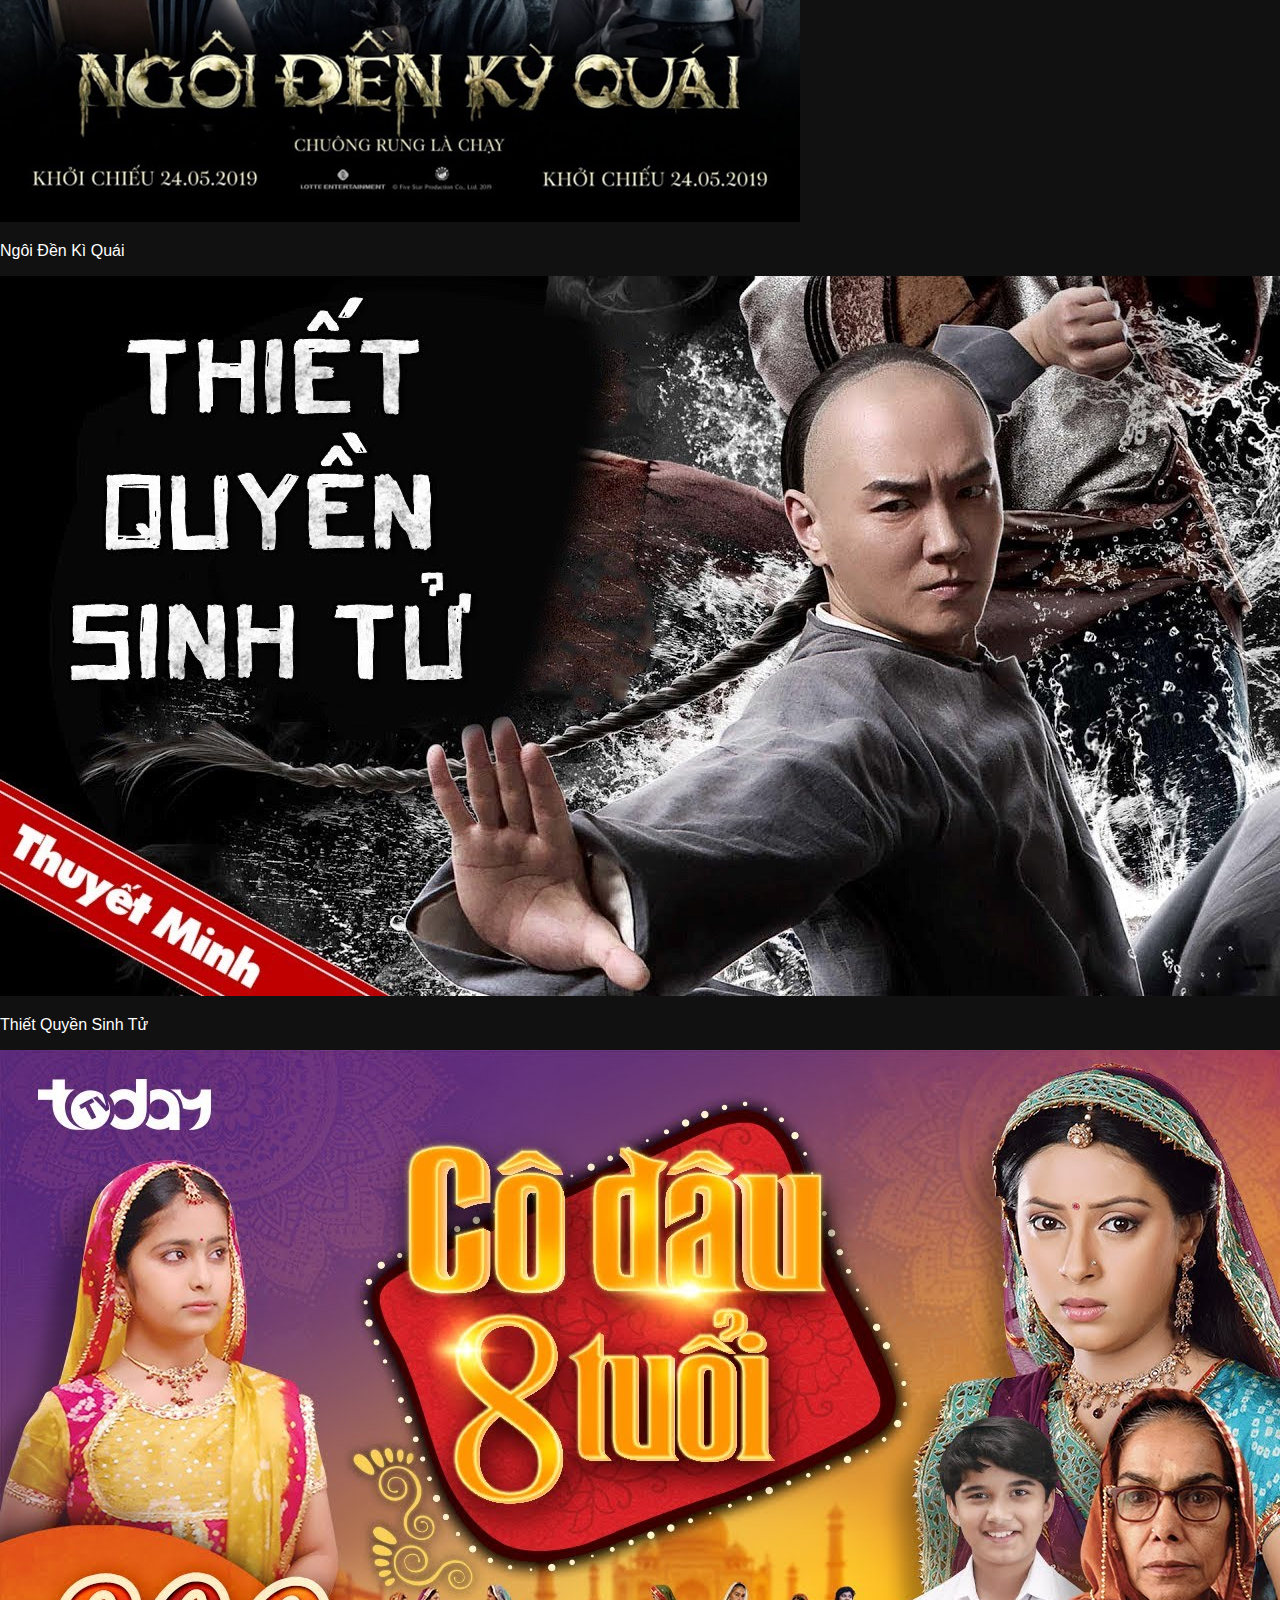
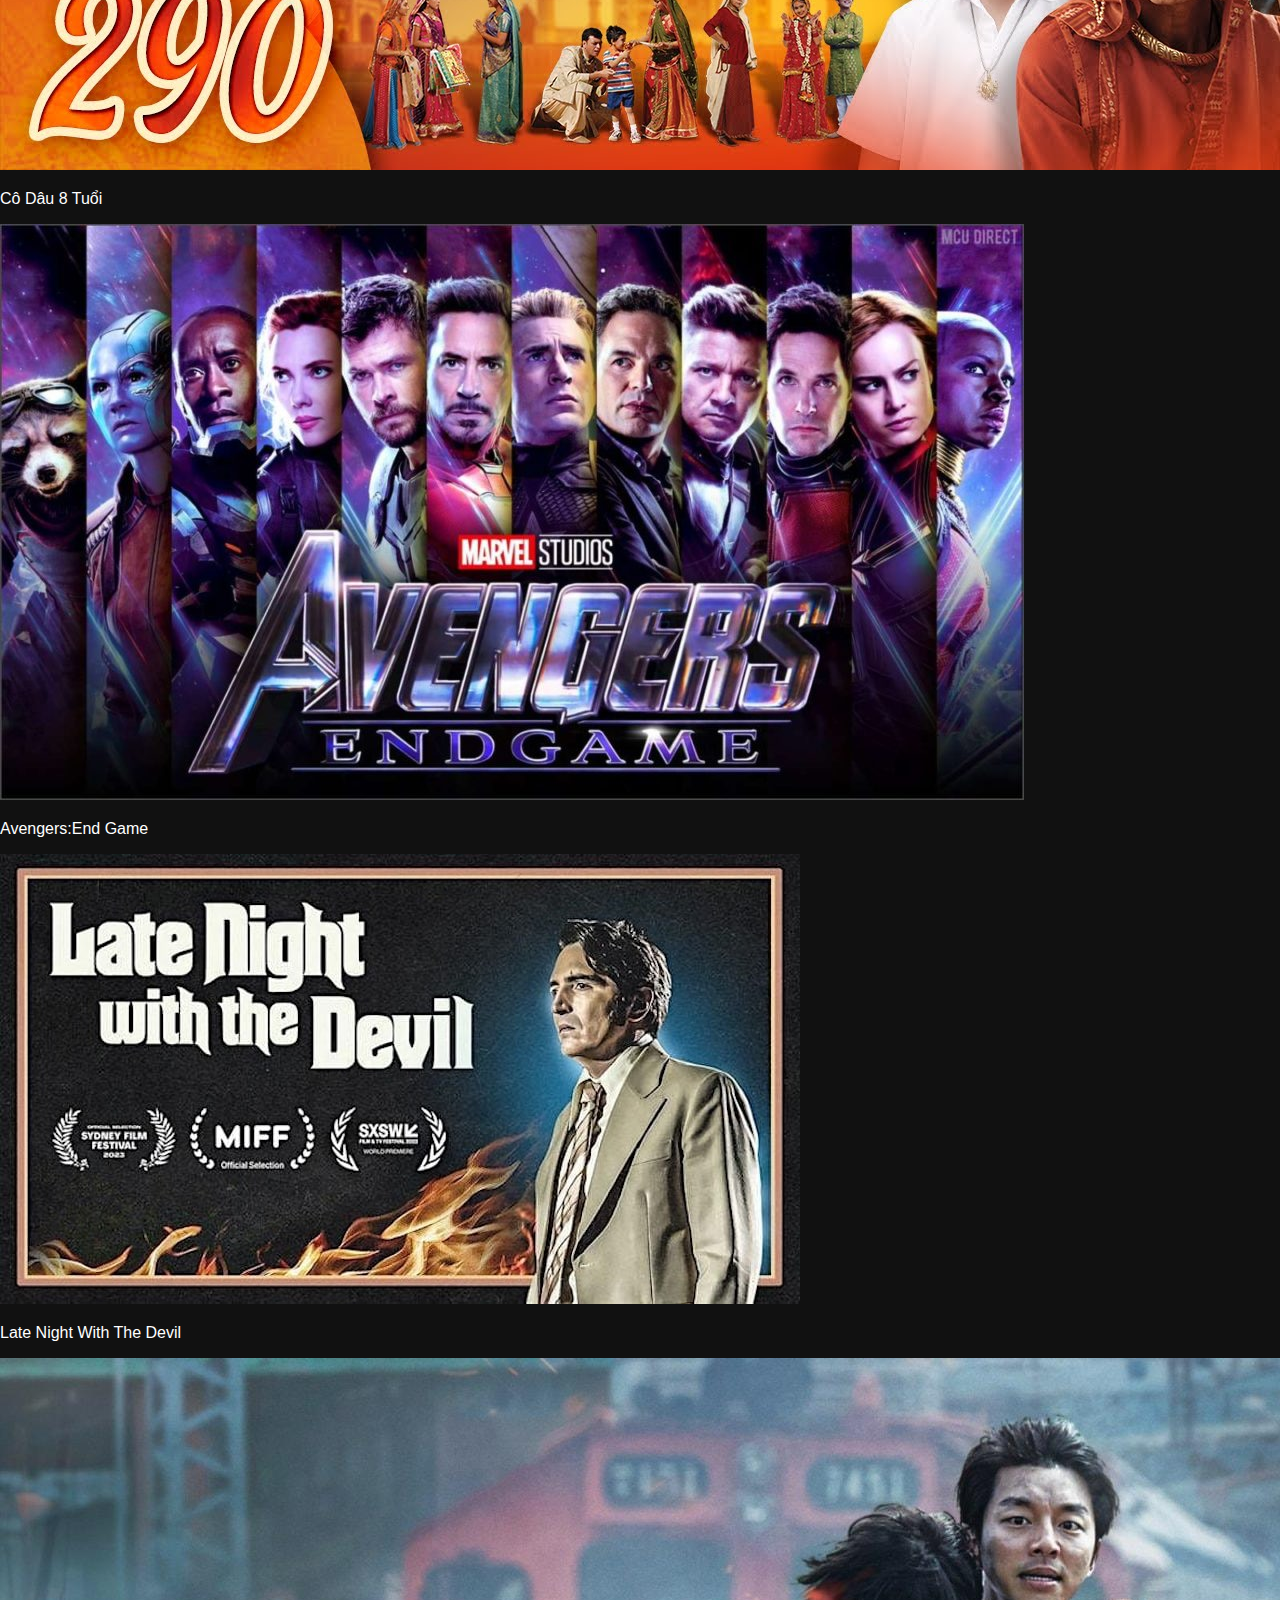
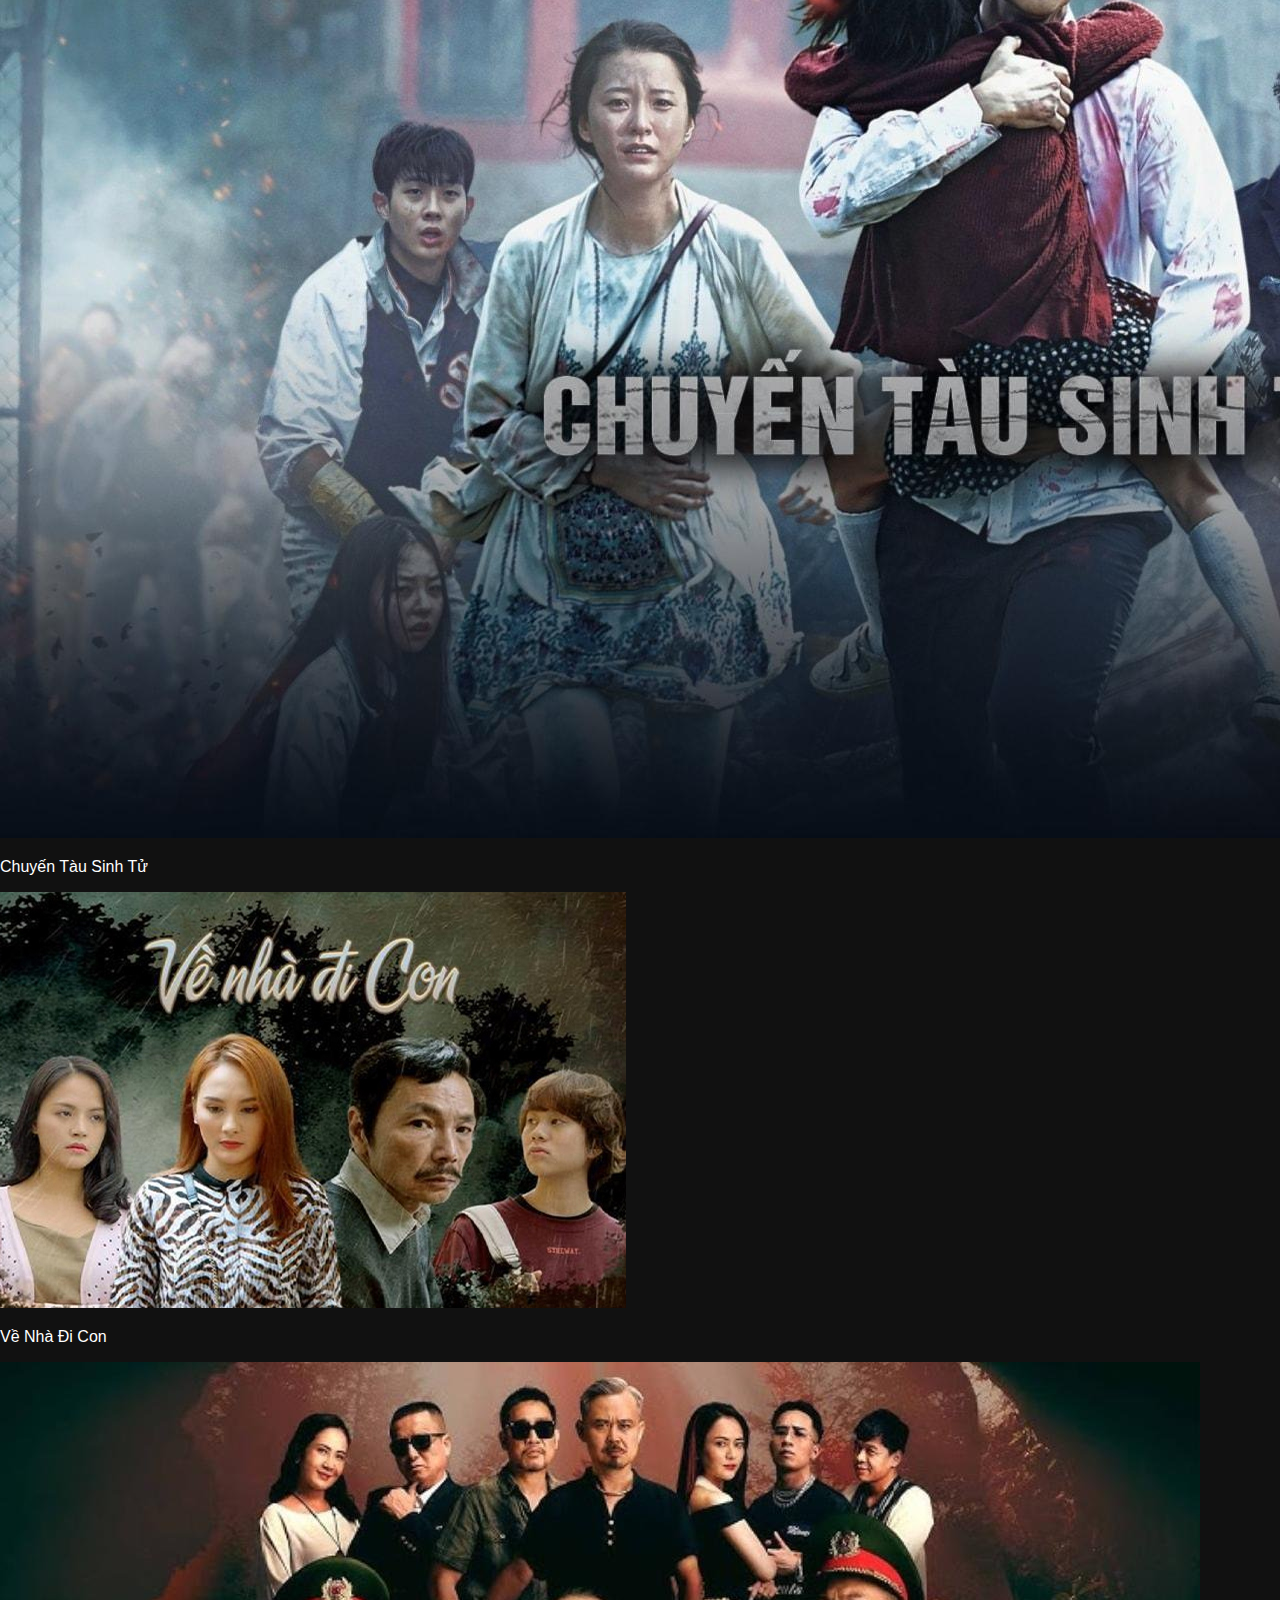
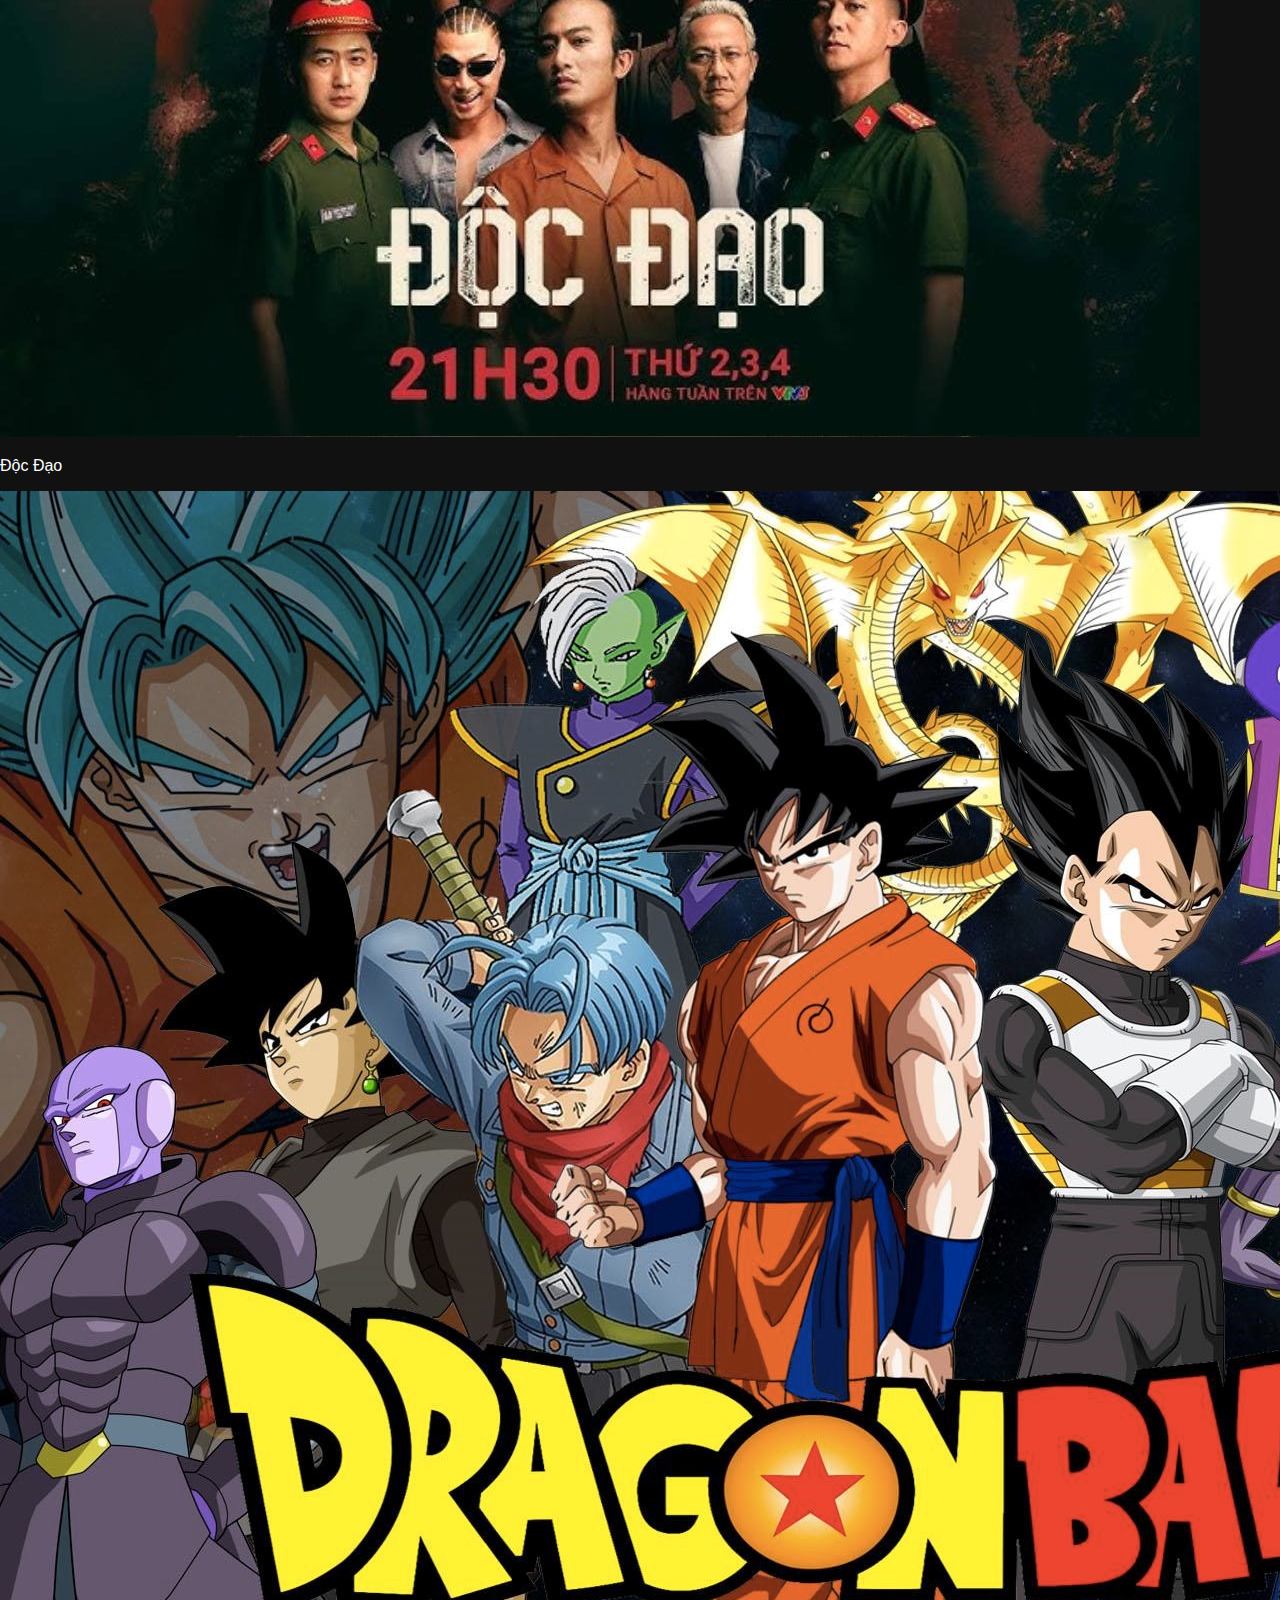
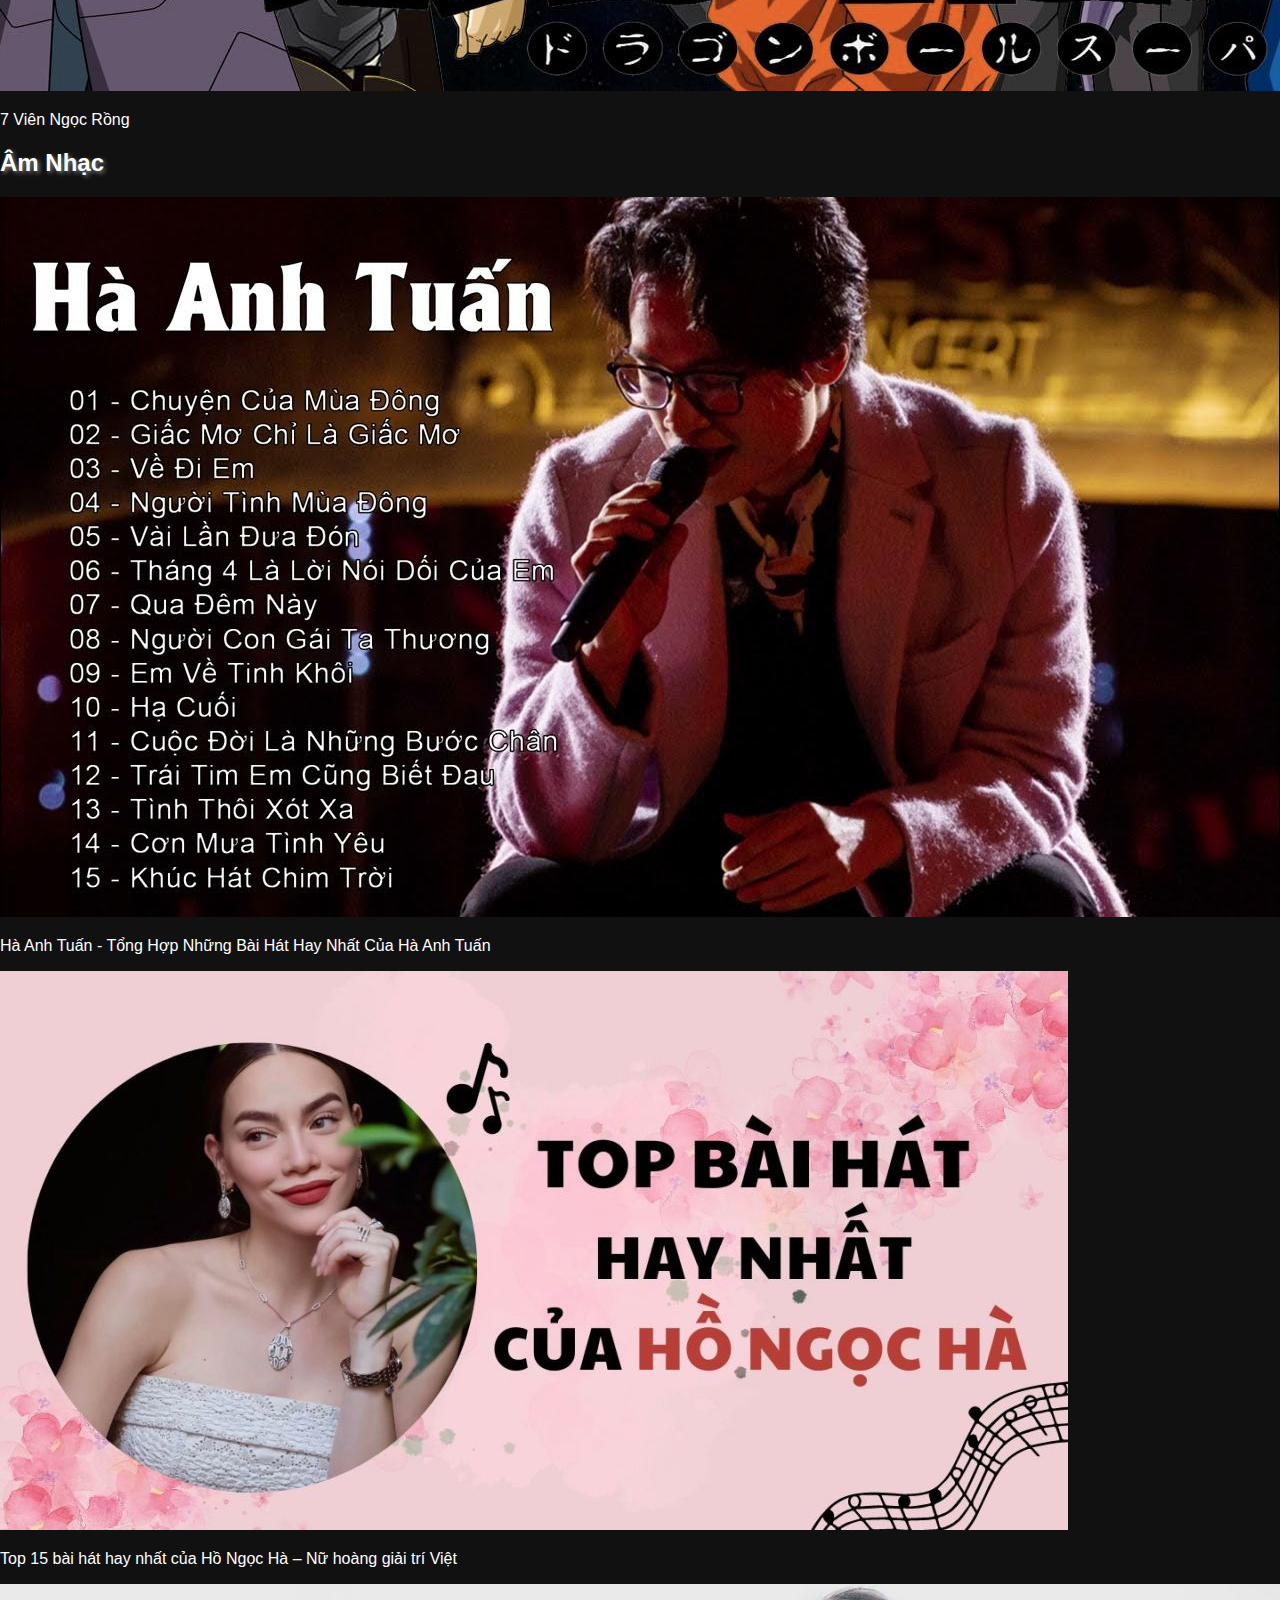
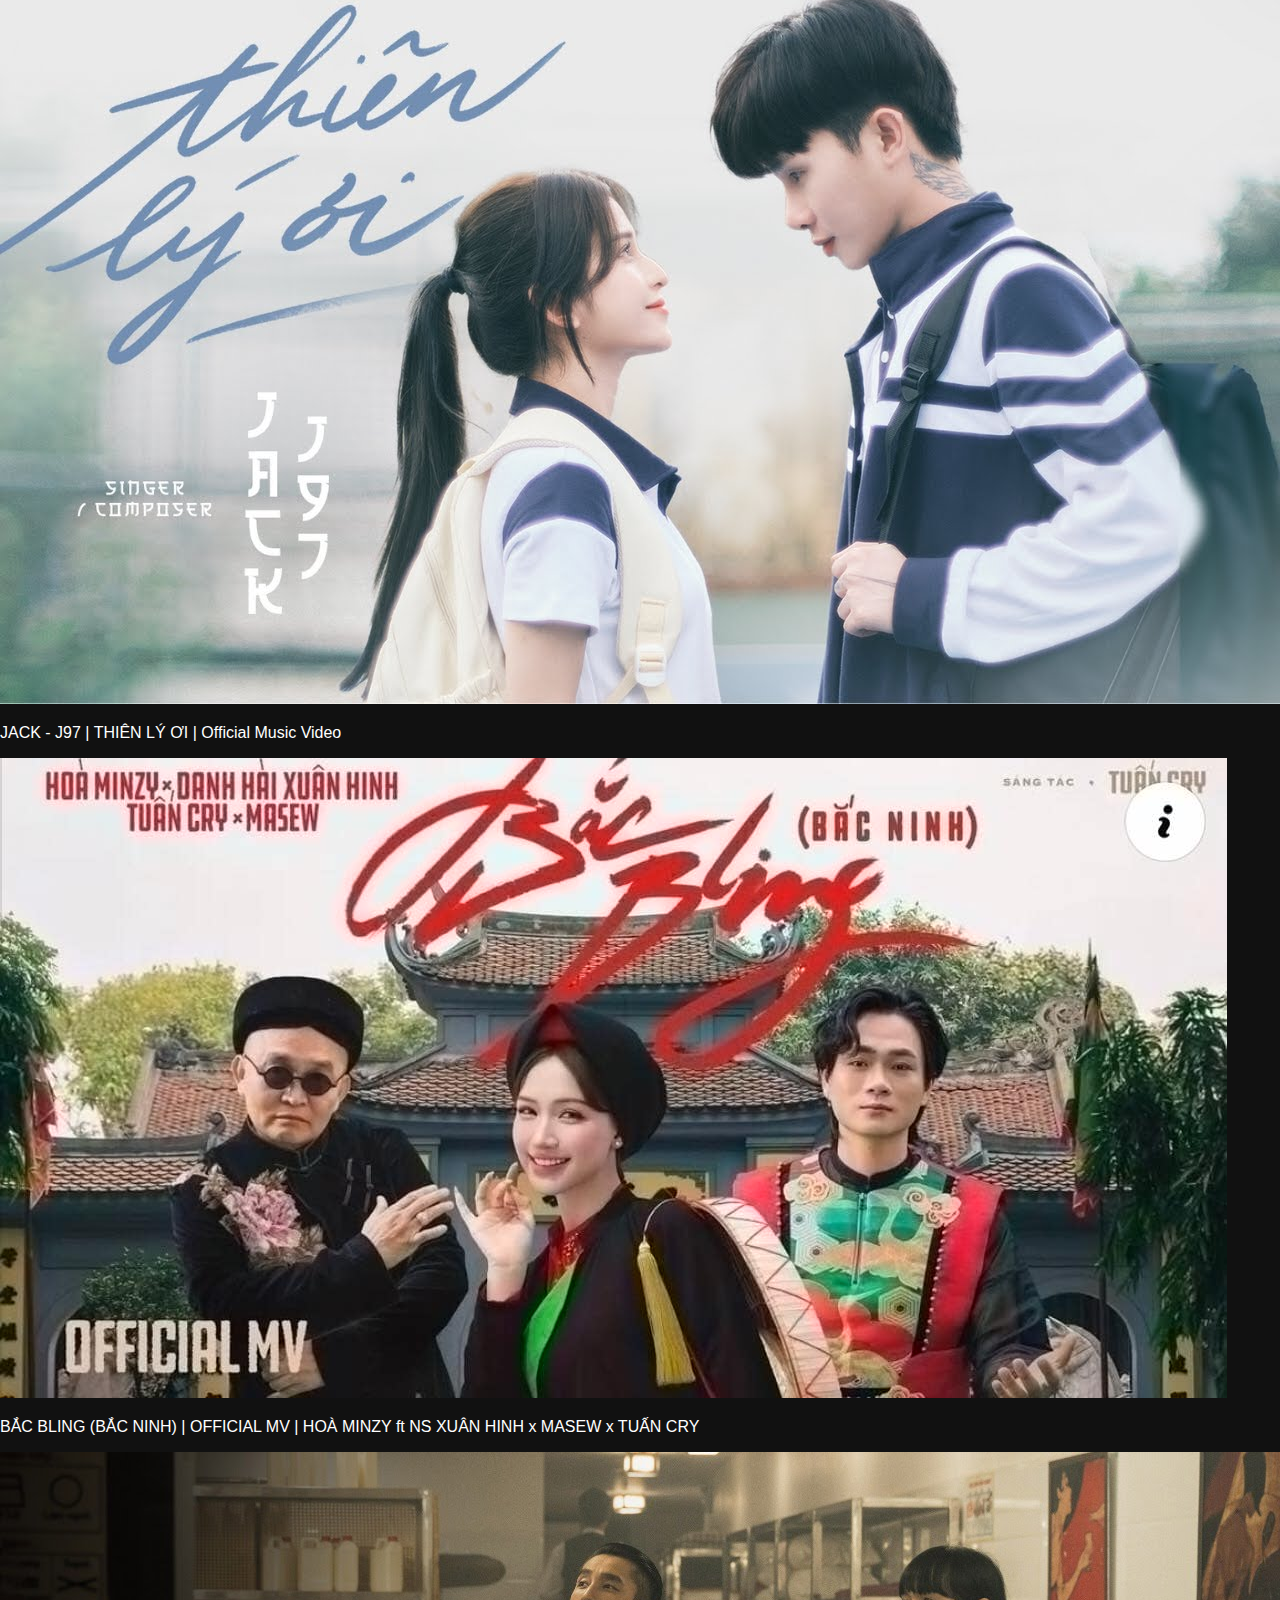
==== commit 8f8af95e: "Merge branch 'main' of github.com:KhanhSky8386/SkyMedia" ====
--- a/index.html
+++ b/index.html
@@ -10,14 +10,14 @@
 <body class="body">
     <header class="codinh">
         <div class="logo1">
-            <div style="text-shadow: 1.8px 1.8px 4px gray;" class="logo" >SKY MEDIA</div>
+            <div style="text-shadow: 1.8px 1.8px 4px gray;" class="logo"><a href="#" class="logo">SKY MEDIA</a></div>
             <nav>
                 <ul style="text-shadow: 3px 3px 8px darkblue;" class="one">
-                    <li><a class="tivi" href="truyenhinh">Truyền Hình</a></li>
-                    <li><a class="pim" href="phim">Phim</a></li>
-                    <li><a class="thethao" href="sport">Thể Thao</a></li>
-                    <li><a class="cartoon" href="hoathinh">Hoạt Hình</a></li>
-                    <li><a class="music" href="nhac">Âm Nhạc</a></li>
+                    <li><a class="tivi" href="truyenhinh.html">Truyền Hình</a></li>
+                    <li><a class="pim" href="phim.html">Phim</a></li>
+                    <li><a class="thethao" href="sport.html">Thể Thao</a></li>
+                    <li><a class="cartoon" href="hoathinh.html">Hoạt Hình</a></li>
+                    <li><a class="music" href="nhac.html">Âm Nhạc</a></li>
                     <div>
                         <li><a class="xemthem">Xem Thêm <i class="fa-solid fa-caret-down"></i></a></li>
                     </div>
--- a/BAOCAOCHUYENDE.css
+++ b/BAOCAOCHUYENDE.css
@@ -3,6 +3,8 @@
     left: 0;
     top: 0;
     right: 0;
+    /* Trung: Tránh việc hiệu ứng nổi lên của ảnh nổi trên header */
+    z-index: 1000;
     z-index: 1001;
 }
 
@@ -15,6 +17,7 @@
     color: red;
     font-family:  'Trebuchet MS', 'Lucida Sans Unicode', 'Lucida Grande', 'Lucida Sans', Arial, sans-serif ;
 }
+
 nav ul {
     list-style: none;
     display: flex;
@@ -22,6 +25,7 @@
     padding: 0;
     margin: 0;
 }
+
 header {
     display: flex;
     justify-content: space-between;
@@ -29,6 +33,7 @@
     padding: 10px 20px;
     background-color: #222;
 }
+
 body {
     font-family: Arial, sans-serif;
     margin: 0;
@@ -36,26 +41,37 @@
     background-color: #111;
     color: white;
 }
+
 nav a {
     color: white;
     text-decoration: none;
 }
-.one{
+
+.one {
     display: flex;
     justify-content: flex-start;
-     
-}
-.logo1{
+
+}
+
+.logo1 {
     display: flex;
     align-items: center;
     gap: 25px;
     font-size: 100%;
 }
 .pim:hover,.tivi:hover,.music:hover,.cartoon:hover,.thethao:hover,.xemthem:hover{
-    color: crimson;
-    cursor: pointer;
-}
-.bell:hover,.search:hover{
+
+.pim:hover,
+.tivi:hover,
+.music:hover,
+.cartoon:hover,
+.thethao:hover {
+    color: crimson;
+    cursor: pointer;
+}
+
+.bell:hover,
+.search:hover {
     color: crimson;
 }
 .bell,.search,.user {
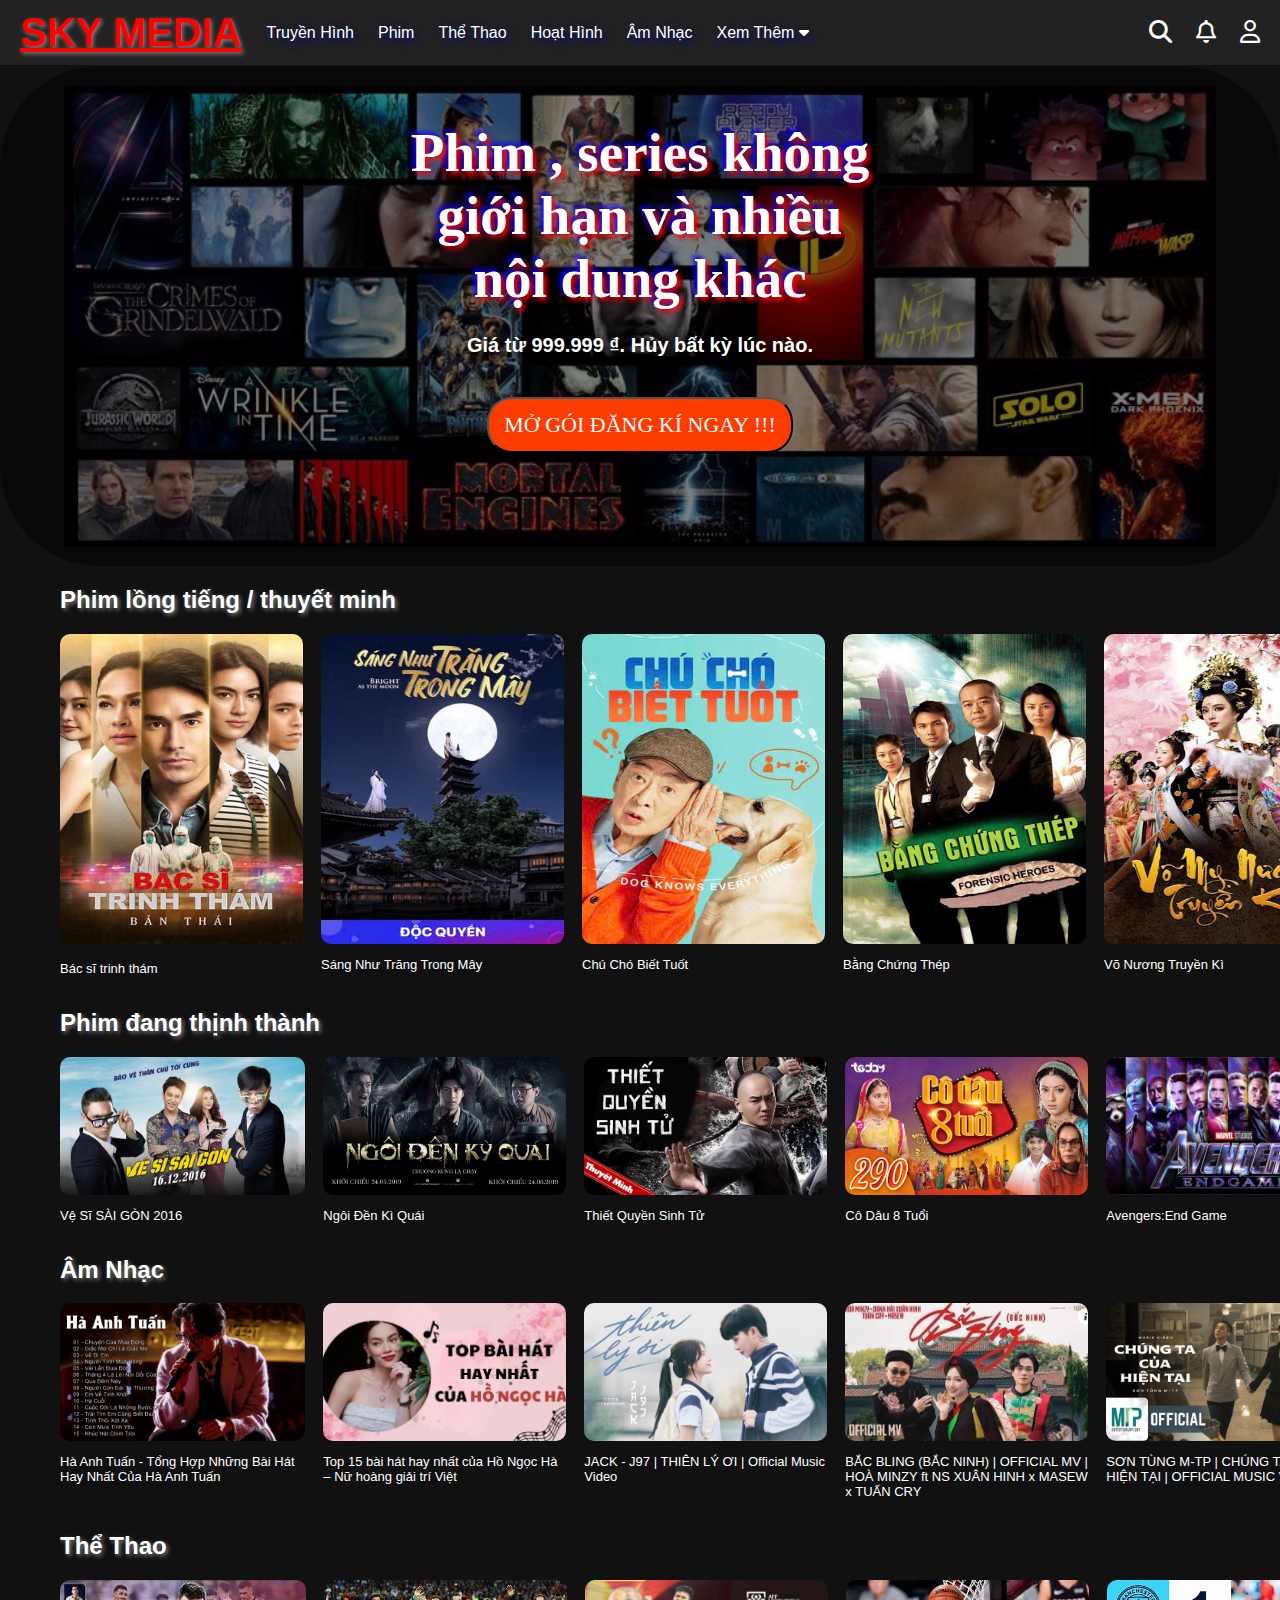
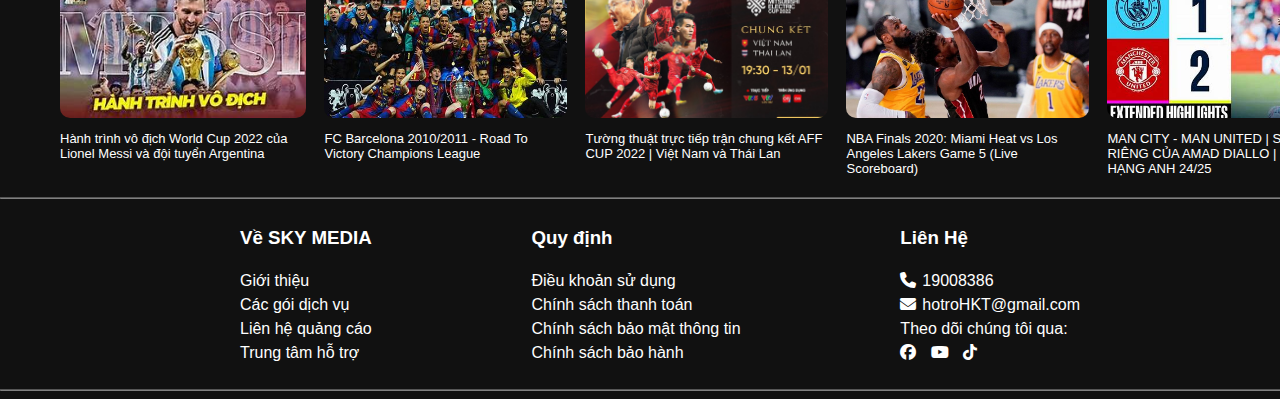
==== commit 81f765e5: "." ====
--- a/index.html
+++ b/index.html
@@ -1,5 +1,6 @@
 <!DOCTYPE html>
 <html lang="en">
+
 <head>
     <meta charset="UTF-8">
     <meta name="viewport" content="width=device-width, initial-scale=1.0">
@@ -7,6 +8,7 @@
     <link rel="stylesheet" href="BAOCAOCHUYENDE.css">
     <link rel="stylesheet" href="https://cdnjs.cloudflare.com/ajax/libs/font-awesome/6.5.1/css/all.min.css">
 </head>
+
 <body class="body">
     <header class="codinh">
         <div class="logo1">
@@ -21,24 +23,24 @@
                     <div>
                         <li><a class="xemthem">Xem Thêm <i class="fa-solid fa-caret-down"></i></a></li>
                     </div>
-                <div>
-                     <div>
-                        <div class="more">
-                        <div>NBA</div>
-                        <div>K+ Plus</div>
-                        <div>Giải Trí</div>
-                        <div>Thiếu Nhi</div>
-                        <div>Podcast</div>
-                        <div>Karaoke</div>
-                        <div>Học Tập</div>
-                        <div>Phim lẻ</div>
-                        <div>FA CUP</div>
-                        <div>Billiards</div>
-                        <div>VTV GO</div>
-                        <div>E SPORT</div>
-                        </div>
-                   </div>
-                </div>
+                    <div>
+                        <div>
+                            <div class="more">
+                                <div>NBA</div>
+                                <div>K+ Plus</div>
+                                <div>Giải Trí</div>
+                                <div>Thiếu Nhi</div>
+                                <div>Podcast</div>
+                                <div>Karaoke</div>
+                                <div>Học Tập</div>
+                                <div>Phim lẻ</div>
+                                <div>FA CUP</div>
+                                <div>Billiards</div>
+                                <div>VTV GO</div>
+                                <div>E SPORT</div>
+                            </div>
+                        </div>
+                    </div>
                 </ul>
             </nav>
         </div>
@@ -46,19 +48,22 @@
             <ul class="bell-search">
                 <LI><A class="search" href="&"><i class="fa-solid fa-magnifying-glass"></i></A></LI>
                 <li><a class="bell" href="%"><i class="fa-regular fa-bell"></i></a></li>
-                <li ><a class="user" href="login.html"><i class="fa-regular fa-user"></i></a></i></li>
+                <li><a class="user" href="login.html"><i class="fa-regular fa-user"></i></a></i></li>
             </ul>
         </nav>
     </header>
-
     <main>
         <div class="backgr1">
             <div class="backgr2">
-                <div class="text"><p style="text-shadow: 3px 3px 5px red, -3px -3px 5px blue;" class="phongchu">Phim , series không <br>
-                    giới hạn và nhiều <br>
-                    nội dung khác <br></p>
+                <div class="text">
+                    <p style="text-shadow: 3px 3px 5px red, -3px -3px 5px blue;" class="phongchu">Phim , series không
+                        <br>
+                        giới hạn và nhiều <br>
+                        nội dung khác <br></p>
                     <p class="phongchu2">Giá từ 999.999 ₫. Hủy bất kỳ lúc nào.</p>
-                    <button class="nut"><p class="dki">MỞ GÓI ĐĂNG KÍ NGAY !!!</p></button>
+                    <button class="nut">
+                        <p class="dki">MỞ GÓI ĐĂNG KÍ NGAY !!!</p>
+                    </button>
                 </div>
             </div>
         </div>
@@ -69,167 +74,182 @@
                 <div class="DIV">
                     <div>
                         <img class="loaiphim1" src="img/bacsi.jpg" alt="">
-                        <p class="tenphim1">Bác sĩ trinh thám</p>
+                        <p class="tenphim">Bác sĩ trinh thám</p>
                     </div>
                     <div>
                         <img class="loaiphim2" src="img/sangnhutrongmay.jpg" alt="">
-                        <p class="tenphim2">Sáng Như Trăng Trong Mây </p>
+                        <p class="tenphim">Sáng Như Trăng Trong Mây </p>
                     </div>
                     <div>
                         <img class="loaiphim2" src="img/chuchobiettuot.jpg" alt="">
-                        <p class="tenphim3">Chú Chó Biết Tuốt</p>
+                        <p class="tenphim">Chú Chó Biết Tuốt</p>
                     </div>
                     <div>
                         <img class="loaiphim2" src="img/bangchungthep.jpg" alt="">
-                        <p class="tenphim4">Bằng Chứng Thép</p>
+                        <p class="tenphim">Bằng Chứng Thép</p>
                     </div>
                     <div>
                         <img class="loaiphim2" src="img/vomynuongtruyenki.jpg" alt="">
-                        <p class="tenphim2">Võ Nương Truyền Kì</p>
+                        <p class="tenphim">Võ Nương Truyền Kì</p>
                     </div>
                     <div>
                         <img class="loaiphim2" src="img/dungrungdongvia.jpg" alt="">
-                        <p class="tenphim2">Đừng Rung Động Vì Anh</p>
+                        <p class="tenphim">Đừng Rung Động Vì Anh</p>
                     </div>
                     <div>
                         <img class="loaiphim2" src="img/matngotxahoa.jpg" alt="">
-                        <p class="tenphim2">Mật Ngọt Xa Hoa</p>
+                        <p class="tenphim">Mật Ngọt Xa Hoa</p>
                     </div>
                     <div>
                         <img class="loaiphim2" src="img/lovesaulyhon.jpg" alt="">
-                        <p class="tenphim2">Tình Yêu Sau Ly Hôn</p>
+                        <p class="tenphim">Tình Yêu Sau Ly Hôn</p>
                     </div>
                     <div>
                         <img class="loaiphim2" src="img/hoagianlenh.jpg" alt="">
-                        <p class="tenphim2">Hoa Gian Lệnh</p>
+                        <p class="tenphim">Hoa Gian Lệnh</p>
                     </div>
                     <div>
                         <img class="loaiphim2" src="img/dotkickjpg.jpg" alt="">
-                        <p class="tenphim2">Đột Kích</p>
-                    </div>     
-                </div>
-                </div>
-                <!-- <button class="next">❯</button> -->
-        </div>
-        
-        <h2 style="text-shadow: 2px 2px 4px gray;" class="tieude1">Phim đang thịnh thành</H2>
-        <div class="div-to">
-        <div class="DIV">
-            <div>
-                <img class="phim1" src="img/phimhtml.jpg" alt="">
-                <p class="tenphim1">Vệ Sĩ SÀI GÒN 2016</p>
-            </div>
-            <div>
-                <img class="phim2" src="img/phim2html.jpg" alt="">
-                <p class="tenphim2">Ngôi Đền Kì Quái</p>
-            </div>
-            <div>
-                <img class="phim3" src="img/phim3.jpg" alt="">
-                <p class="tenphim3">Thiết Quyền Sinh Tử</p>
-            </div>
-            <div>
-                <img class="phim4" src="img/phim4.jpg" alt="">
-                <p class="tenphim4">Cô Dâu 8 Tuổi</p>
-            </div>
-            <div>
-                <img class="phim5" src="img/phim5.jpg" alt="">
-                <p class="tenphim2">Avengers:End Game</p>
-            </div>
-            <div>
-                <img class="phim6" src="img/Late-Night-With-The-Devil-Header.jpeg" alt="">
-                <p class="tenphim2">Late Night With The Devil</p>
-            </div>
-            <div>
-                <img class="phim7" src="img/phim7.jpg" alt="">
-                <p class="tenphim2">Chuyến Tàu Sinh Tử</p>
-            </div>
-            <div>
-                <img class="phim8" src="img/phim8.jpg" alt="">
-                <p class="tenphim2">Về Nhà Đi Con</p>
-            </div>
-            <div>
-                <img class="phim9" src="img/phim9.jpg" alt="">
-                <p class="tenphim2">Độc Đạo</p>
-            </div>
-            <div>
-                <img class="phim10" src="img/phim10.webp" alt="">
-                <p class="tenphim2">7 Viên Ngọc Rồng</p>
-            </div>     
-        </div>
-        </div>
-        <h2 style="text-shadow: 2px 2px 4px gray;" class="tieude">Âm Nhạc</H2>
-        <div class="div-to">
-        <div class="DIV">
-            <div>
-                <img class="phim1" src="img/haanhtuan.jpg" alt="">
-                <p class="tenphim1">Hà Anh Tuấn - Tổng Hợp Những Bài Hát Hay Nhất Của Hà Anh Tuấn</p>
-            </div>
-            <div>
-                <img class="phim2" src="img/hongocha.jpg" alt="">
-                <p class="tenphim2">Top 15 bài hát hay nhất của Hồ Ngọc Hà – Nữ hoàng giải trí Việt</p>
-            </div>
-            <div>
-                <img class="phim3" src="img/jack.jpg" alt="">
-                <p class="tenphim3">JACK - J97 | THIÊN LÝ ƠI | Official Music Video</p>
-            </div>
-            <div>
-                <img class="phim4" src="img/bacblinh.ipg" alt="">
-                <p class="tenphim4">BẮC BLING (BẮC NINH) | OFFICIAL MV | HOÀ MINZY ft NS XUÂN HINH x MASEW x TUẤN CRY</p>
-            </div>
-            <div>
-                <img class="MTP" src="img/sontungmtp.jpg" alt="">
-                <p class="tenphim2">SƠN TÙNG M-TP | CHÚNG TA CỦA HIỆN TẠI | OFFICIAL MUSIC VIDEO</p>
-            </div>
-            <div>
-                <img class="phim6" src="img/meyeucon.jpg" alt="">
-                <p class="tenphim2">MẸ YÊU CON - Nhà TINH HOA | ANH TRAI VƯỢT NGÀN CHÔNG GAI 2024</p>
-            </div>
-            <div>
-                <img class="phim7" src="img/eik.jpg" alt="">
-                <p class="tenphim2">ERIK - 'Dù cho tận thế (vẫn yêu em)' | Official MV | Valentine 2025</p>
-            </div>
-            <div>
-                <img class="phim8" src="img/beautiful.jpg" alt="">
-                <p class="tenphim2">Westlife - Beautiful in white (Lyrics)</p>
-            </div>
-        </div>
-        </div>
-        <h2 style="text-shadow: 2px 2px 4px gray;" class="tieude1">Thể Thao</H2>
-        <div class="div-to">
-        <div class="DIV">
-            <div>
-                <img class="phim1" src="img/arg.jpg" alt="">
-                <p class="tenphim1">Hành trình vô địch World Cup 2022 của Lionel Messi và đội tuyển Argentina </p>
-            </div>
-            <div>
-                <img class="phimBAR" src="img/barca.jpg" alt="">
-                <p class="tenphim2">FC Barcelona 2010/2011 - Road To Victory Champions League</p>
-            </div>
-            <div>
-                <img class="phim3" src="img/vietnam-vs-thailan-chung-ket-aff-cup-2022.jpg" alt="">
-                <p class="tenphim3">Tường thuật trực tiếp trận chung kết AFF CUP 2022 | Việt Nam và Thái Lan</p>
-            </div>
-            <div>
-                <img class="phim7" src="img/nba-finals-2020.jpg" alt="">
-                <p class="tenphim2">NBA Finals 2020: Miami Heat vs Los Angeles Lakers Game 5 (Live Scoreboard)</p>
-            </div>
-            <div>
-                <img class="phimMC" src="img/MUVSMC.jfif" alt="">
-                <p class="tenphim4">MAN CITY - MAN UNITED | SÂN KHẤU RIÊNG CỦA AMAD DIALLO | NGOẠI HẠNG ANH 24/25</p>
-            </div>
-            <div>
-                <img class="phimREAL" src="img/realbarca.jfif" alt="">
-                <p class="tenphim4">Real Madrid vs Barcelona Highlights and Results - Spanish Super Cup 2024</p>
-            </div>
-            <div>
-                <img class="phim6" src="img/bayern.jpg" alt="">
-                <p class="tenphim2"> Hightlights Bayern Munich vs Dortmund | Week 27 - Bundesliga 2025</p>
-            </div>
-            <div>
-                <img class="phim8" src="img/caulong.jfif" alt="">
-                <p class="tenphim2">Highlights | Nguyễn Thùy Linh  vs Carolina Marin  | R32 | China</p>
-            </div>
-        </div>
+                        <p class="tenphim">Đột Kích</p>
+                    </div>
+                </div>
+            </div>
+            <!-- <button class="next">❯</button> -->
+        </div>
+        <div class="carousel">
+            <h2 style="text-shadow: 2px 2px 4px gray;" class="tieude1">Phim đang thịnh thành</H2>
+
+                <div class="div-to">
+                    <button class="pre2"><i class="fa-solid fa-chevron-left"></i></button>
+                    <div class="DIV">
+                        <div>
+                            <img class="phim1" src="img/phimhtml.jpg" alt="">
+                            <p class="tenphim1">Vệ Sĩ SÀI GÒN 2016</p>
+                        </div>
+                        <div>
+                            <img class="phim" src="img/phim2html.jpg" alt="">
+                            <p class="tenphim">Ngôi Đền Kì Quái</p>
+                        </div>
+                        <div>
+                            <img class="phim" src="img/phim3.jpg" alt="">
+                            <p class="tenphim">Thiết Quyền Sinh Tử</p>
+                        </div>
+                        <div>
+                            <img class="phim" src="img/phim4.jpg" alt="">
+                            <p class="tenphim">Cô Dâu 8 Tuổi</p>
+                        </div>
+                        <div>
+                            <img class="phim" src="img/phim5.jpg" alt="">
+                            <p class="tenphim">Avengers:End Game</p>
+                        </div>
+                        <div>
+                            <img class="phim" src="img/Late-Night-With-The-Devil-Header.jpeg" alt="">
+                            <p class="tenphim">Late Night With The Devil</p>
+                        </div>
+                        <div>
+                            <img class="phim" src="img/phim7.jpg" alt="">
+                            <p class="tenphim">Chuyến Tàu Sinh Tử</p>
+                        </div>
+                        <div>
+                            <img class="phim" src="img/phim8.jpg" alt="">
+                            <p class="tenphim">Về Nhà Đi Con</p>
+                        </div>
+                        <div>
+                            <img class="phim" src="img/phim9.jpg" alt="">
+                            <p class="tenphim">Độc Đạo</p>
+                        </div>
+                        <div>
+                            <img class="phim" src="img/phim10.webp" alt="">
+                            <p class="tenphim">7 Viên Ngọc Rồng</p>
+                        </div>
+                    </div>
+                </div>
+            <!-- <button class="next">❯</button> -->
+        </div>
+
+        <div class="carousel">
+            <h2 style="text-shadow: 2px 2px 4px gray;" class="tieude">Âm Nhạc</H2>
+                <div class="div-to">
+                    <button class="pre3"><i class="fa-solid fa-chevron-left"></i></button>
+                    <div class="DIV">
+                        <div>
+                            <img class="phim1" src="img/haanhtuan.jpg" alt="">
+                            <p class="tenphim1">Hà Anh Tuấn - Tổng Hợp Những Bài Hát Hay Nhất Của Hà Anh Tuấn</p>
+                        </div>
+                        <div>
+                            <img class="phim" src="img/hongocha.jpg" alt="">
+                            <p class="tenphim">Top 15 bài hát hay nhất của Hồ Ngọc Hà – Nữ hoàng giải trí Việt</p>
+                        </div>
+                        <div>
+                            <img class="phim" src="img/jack.jpg" alt="">
+                            <p class="tenphim">JACK - J97 | THIÊN LÝ ƠI | Official Music Video</p>
+                        </div>
+                        <div>
+                            <img class="phim" src="img/bacblinh.ipg" alt="">
+                            <p class="tenphim">BẮC BLING (BẮC NINH) | OFFICIAL MV | HOÀ MINZY ft NS XUÂN HINH x MASEW x TUẤN
+                                CRY</p>
+                        </div>
+                        <div>
+                            <img class="phim" src="img/sontungmtp.jpg" alt="">
+                            <p class="tenphim">SƠN TÙNG M-TP | CHÚNG TA CỦA HIỆN TẠI | OFFICIAL MUSIC VIDEO</p>
+                        </div>
+                        <div>
+                            <img class="phim" src="img/meyeucon.jpg" alt="">
+                            <p class="tenphim">MẸ YÊU CON - Nhà TINH HOA | ANH TRAI VƯỢT NGÀN CHÔNG GAI 2024</p>
+                        </div>
+                        <div>
+                            <img class="phim" src="img/eik.jpg" alt="">
+                            <p class="tenphim">ERIK - 'Dù cho tận thế (vẫn yêu em)' | Official MV | Valentine 2025</p>
+                        </div>
+                        <div>
+                            <img class="phim" src="img/beautiful.jpg" alt="">
+                            <p class="tenphim">Westlife - Beautiful in white (Lyrics)</p>
+                        </div>
+                    </div>
+                </div>
+            <!-- <button class="next">❯</button> -->
+        </div>
+        <div class="carousel">
+            <h2 style="text-shadow: 2px 2px 4px gray;" class="tieude">Thể Thao</H2>
+                <div class="div-to">
+                    <button class="pre4"><i class="fa-solid fa-chevron-left"></i></button>
+                    <div class="DIV">
+                        <div>
+                            <img class="phim1" src="img/arg.jpg" alt="">
+                            <p class="tenphim1">Hành trình vô địch World Cup 2022 của Lionel Messi và đội tuyển Argentina </p>
+                        </div>
+                        <div>
+                            <img class="phim" src="img/barca.jpg" alt="">
+                            <p class="tenphim">FC Barcelona 2010/2011 - Road To Victory Champions League</p>
+                        </div>
+                        <div>
+                            <img class="phim" src="img/vietnam-vs-thailan-chung-ket-aff-cup-2022.jpg" alt="">
+                            <p class="tenphim">Tường thuật trực tiếp trận chung kết AFF CUP 2022 | Việt Nam và Thái Lan</p>
+                        </div>
+                        <div>
+                            <img class="phim" src="img/nba-finals-2020.jpg" alt="">
+                            <p class="tenphim">NBA Finals 2020: Miami Heat vs Los Angeles Lakers Game 5 (Live Scoreboard)</p>
+                        </div>
+                        <div>
+                            <img class="phim" src="img/MUVSMC.jfif" alt="">
+                            <p class="tenphim">MAN CITY - MAN UNITED | SÂN KHẤU RIÊNG CỦA AMAD DIALLO | NGOẠI HẠNG ANH 24/25
+                            </p>
+                        </div>
+                        <div>
+                            <img class="phim" src="img/realbarca.jfif" alt="">
+                            <p class="tenphim">Real Madrid vs Barcelona Highlights and Results - Spanish Super Cup 2024</p>
+                        </div>
+                        <div>
+                            <img class="phim" src="img/bayern.jpg" alt="">
+                            <p class="tenphim"> Hightlights Bayern Munich vs Dortmund | Week 27 - Bundesliga 2025</p>
+                        </div>
+                        <div>
+                            <img class="phim" src="img/caulong.jfif" alt="">
+                            <p class="tenphim">Highlights | Nguyễn Thùy Linh vs Carolina Marin | R32 | China</p>
+                        </div>
+                    </div>
+                </div>
+            <!-- <button class="next">❯</button> -->
         </div>
     </main>
 
@@ -237,7 +257,8 @@
     <footer>
         <div class="div0">
             <div class="introduce">
-                <ul class="div1"><h3>Về SKY MEDIA</h3>
+                <ul class="div1">
+                    <h3>Về SKY MEDIA</h3>
                     <li>Giới thiệu</li>
                     <li>Các gói dịch vụ</li>
                     <li>Liên hệ quảng cáo</li>
@@ -245,7 +266,8 @@
                 </ul>
             </div>
             <div class="dichvu">
-                <ul class="div2"><h3>Quy định</h3>
+                <ul class="div2">
+                    <h3>Quy định</h3>
                     <li>Điều khoản sử dụng</li>
                     <LI>Chính sách thanh toán</LI>
                     <li>Chính sách bảo mật thông tin</li>
@@ -253,19 +275,22 @@
                 </ul>
             </div>
             <div class="lienhe">
-                <ul class="div3"><h3>Liên Hệ</h3>
+                <ul class="div3">
+                    <h3>Liên Hệ</h3>
                     <li><i class="fa-solid fa-phone"></i><span class="sdt">19008386</span></li>
                     <LI><i class="fa-solid fa-envelope"></i><span class="mail">hotroHKT@gmail.com</span></LI>
                     <li>Theo dõi chúng tôi qua:</li>
-                    <li><a class="fb" href="https://www.facebook.com/share/1DTPEeZQHG/?mibextid=wwXIfr" target="_blank"><i class="fa-brands fa-facebook"></i></a>
-                         <a class="ytb" href=""><i class="fa-brands fa-youtube"></i></a> <a href=""></a>
-                         <a class="toptop"  href=""><i class="fa-brands fa-tiktok"></i></a></li>
+                    <li><a class="fb" href="https://www.facebook.com/share/1DTPEeZQHG/?mibextid=wwXIfr"
+                            target="_blank"><i class="fa-brands fa-facebook"></i></a>
+                        <a class="ytb" href=""><i class="fa-brands fa-youtube"></i></a> <a href=""></a>
+                        <a class="toptop" href=""><i class="fa-brands fa-tiktok"></i></a>
+                    </li>
                 </ul>
             </div>
         </div>
     </footer>
     <hr style="width:1400px; opacity: 0.5;" class="br">
     <script src="bao_cao_chuyende.js"></script>
-    
+
 </body>
 </html>--- a/BAOCAOCHUYENDE.css
+++ b/BAOCAOCHUYENDE.css
@@ -1,21 +1,20 @@
-.codinh{
+.codinh {
     position: fixed;
     left: 0;
     top: 0;
     right: 0;
-    /* Trung: Tránh việc hiệu ứng nổi lên của ảnh nổi trên header */
-    z-index: 1000;
     z-index: 1001;
 }
 
-main{
-    margin-top: 66px ;
-}
-.logo{
+main {
+    margin-top: 66px;
+}
+
+.logo {
     font-size: 40px;
     font-weight: bold;
     color: red;
-    font-family:  'Trebuchet MS', 'Lucida Sans Unicode', 'Lucida Grande', 'Lucida Sans', Arial, sans-serif ;
+    font-family: 'Trebuchet MS', 'Lucida Sans Unicode', 'Lucida Grande', 'Lucida Sans', Arial, sans-serif;
 }
 
 nav ul {
@@ -40,6 +39,7 @@
     padding: 0;
     background-color: #111;
     color: white;
+    overflow-x: hidden;
 }
 
 nav a {
@@ -59,13 +59,13 @@
     gap: 25px;
     font-size: 100%;
 }
-.pim:hover,.tivi:hover,.music:hover,.cartoon:hover,.thethao:hover,.xemthem:hover{
 
 .pim:hover,
 .tivi:hover,
 .music:hover,
 .cartoon:hover,
-.thethao:hover {
+.thethao:hover,
+.xemthem:hover {
     color: crimson;
     cursor: pointer;
 }
@@ -74,13 +74,18 @@
 .search:hover {
     color: crimson;
 }
-.bell,.search,.user {
+
+.bell,
+.search,
+.user {
     font-size: 23px;
 }
-.user:hover{
-    color: crimson;
-}
-#login{
+
+.user:hover {
+    color: crimson;
+}
+
+#login {
     font-size: 15px;
     border-radius: 20px;
     padding-top: 5px;
@@ -88,61 +93,78 @@
     align-items: center;
     margin-bottom: 10px;
     background-color: red;
-    color: aliceblue ;
-}
-.br{
+    color: aliceblue;
+}
+
+.br {
     color: red;
 }
-.div1{
+
+.div1 {
     list-style: none;
     line-height: 24px;
 }
-.div0{
+
+.div0 {
     list-style: none;
     display: flex;
 }
-.div2{
+
+.div2 {
     line-height: 24px;
     list-style: none;
 }
-.sdt{
+
+.sdt {
     margin-left: 6px;
 }
-.div3{
+
+.div3 {
     list-style: none;
     line-height: 24px;
 }
-.mail{
+
+.mail {
     margin-left: 6px;
 }
-.ytb{
+
+.ytb {
     color: white;
     margin-left: 10px;
 }
-.toptop{
+
+.toptop {
     color: white;
     margin-left: 10px;
 }
-.fb{
-    color: white;
-}
-.div0{
+
+.fb {
+    color: white;
+}
+
+.div0 {
     margin-right: 200px;
     margin-left: 200px;
     justify-content: space-between;
 }
-.div1 li:hover{
-    color: crimson;
-    cursor: pointer;
-}
-.div2 li:hover{
-    color: crimson;
-    cursor: pointer;
-}
-.fb:hover,.ytb:hover,.toptop:hover{
-    color: crimson;
-    cursor: pointer;
-}
+
+.div1 li:hover {
+    color: crimson;
+    cursor: pointer;
+}
+
+.div2 li:hover {
+    color: crimson;
+    cursor: pointer;
+}
+
+.fb:hover,
+.ytb:hover,
+.toptop:hover {
+    color: crimson;
+    cursor: pointer;
+}
+
 .backgr1 {
     display: flex;
     justify-content: center;
@@ -153,151 +175,139 @@
 .backgr2 {
     display: flex;
     justify-content: center;
-    background-image: url('img/backgroundhtml.jpg'); 
+    background-image: url('img/backgroundhtml.jpg');
     width: 100%;
     height: 500px;
     border-radius: 40px;
     background-color: rgba(0, 0, 0, 0.5);
     background-repeat: no-repeat;
-    background-size: 90%; /* Giúp ảnh phủ kín */
-    background-position: center; /* Căn giữa ảnh */
+    background-size: 90%;
+    /* Giúp ảnh phủ kín */
+    background-position: center;
+    /* Căn giữa ảnh */
     background-blend-mode: darken;
     border-radius: 100px;
 }
-.text{
-    color: white;
-    /* font-size: 50px; */
+
+.text {
+    color: white;
     font-weight: bold;
     text-align: center;
-    text-shadow: 2px 2px 8px rgba(0, 0, 0, 0.7); /* Hiệu ứng bóng */
-}
-.phongchu{
+    text-shadow: 2px 2px 8px rgba(0, 0, 0, 0.7);
+    /* Hiệu ứng bóng */
+}
+
+.phongchu {
     font-family: Georgia, 'Times New Roman', Times, serif;
     font-size: 55px;
 }
-.phongchu2{
+
+.phongchu2 {
     font-size: 20px;
     line-height: 1px;
     margin-top: -20px;
 }
+
 @keyframes khanh {
-    0% { box-shadow: 0px 0px 4px rgb(255, 0, 55); }
-    50% { box-shadow: 0px 0px 60px rgb(255, 0, 25); }
-    100% { box-shadow: 0px 0px 4px rgb(255, 0, 0); }
-}
-.nut{
+    0% {
+        box-shadow: 0px 0px 4px rgb(255, 0, 55);
+    }
+
+    50% {
+        box-shadow: 0px 0px 60px rgb(255, 0, 25);
+    }
+
+    100% {
+        box-shadow: 0px 0px 4px rgb(255, 0, 0);
+    }
+}
+
+.nut {
     padding: 4px 15px;
     border-radius: 25px;
-    background-color:  rgb(255, 60, 0);
+    background-color: rgb(255, 60, 0);
     margin-top: 31px;
     align-items: center;
     animation: khanh 1.2s infinite alternate;
 }
-.dki{
+
+.dki {
     color: aliceblue;
     font-size: 22px;
     font-family: 'Times New Roman', Times, serif;
     margin-top: 9px;
     margin-bottom: 9px;
 }
-.tieude1,.tenphim1{
-    /* margin-left: 60px; */
-    margin-bottom: 7%;
-}
-
-.phim1{
+
+.phim1 {
     height: 138px;
-    margin-left: 60px;
     border-radius: 10px;
     transition: transform 0.2s;
-    margin-top: -6%;
-    cursor: pointer;
-}
+    cursor: pointer;
+}
+
 .phim1:hover {
     transform: scale(1.1);
 }
-.phimBAR,.phimMC,.phimREAL{
+
+.phim {
     display: flex;
     height: 138px;
-    width: 265px;
-    /* margin-left: 40px; */
+    width: 243px;
     border-radius: 10px;
     transition: transform 0.2s;
-    margin-top: -7%;
-    cursor: pointer;
-
-}
-.phimBAR:hover,.phimMC:hover,.phimREAL:hover{
+    cursor: pointer;
+    object-fit: cover; /* Cắt ảnh cho vừa khung mà không méo */
+}
+
+.tenphim{
+    font-size: 13px;
+}
+.tenphim1{
+    font-size: 13px;
+    margin-top: 9px;
+}
+.phim:hover {
     transform: scale(1.1);
 }
-.tenphim1,.tenphim2,.tenphim3,.tenphim4,.tenphim5,.tenphim6,.tenphim7,
-.tenphim8,.tenphim9,.tenphim10{
-    font-size: 13px;
-}
-.phim2,.phim3,.phim4,.phim5,.phim6,.phim7,.phim8,.phim9,.phim10{
-    display: flex;
-    height: 138px;
-    /* margin-left: 40px; */
-    border-radius: 10px;
-    transition: transform 0.2s;
-    margin-top: -7%;
-    cursor: pointer;
-}
-.MTP{
-    display: flex;
-    height: 138px;
-    width: 270px;
-    /* margin-left: 40px; */
-    border-radius: 10px;
-    transition: transform 0.2s;
-    margin-top: -7%;
-    cursor: pointer;
-}
-.MTP:hover{
-    transform: scale(1.1);
-}
-.phim2:hover,.phim3:hover,.phim4:hover,.phim5:hover,.phim6:hover,.phim7:hover,.phim8:hover,
-.phim9:hover,.phim10:hover{
-    transform: scale(1.1);
-}
-.DIV{
-    margin-top: -4.5%;
+.DIV {
     align-items: start;
-    display: grid ;
-    grid-template-columns: repeat(10,1fr);
-    gap: 1%;
-    
+    display: flex;
+    /* grid-template-columns: repeat(10, 1fr); */
+    gap: 18px;
 }
 .div-to {
     display: flex;
     align-items: center;
     position: relative;
-}
-.loaiphim1{
+    margin-right: 200px;
+}
+
+.loaiphim1 {
     height: 310px;
     width: 243px;
-    /* margin-left: 60px; */
     border-radius: 10px;
     transition: transform 0.2s;
-    margin-top: -6%;
-    cursor: pointer;
-}
-.loaiphim2{
+    cursor: pointer;
+}
+
+.loaiphim2 {
     display: flex;
     height: 310px;
     width: 243px;
-    /* margin-left: 40px; */
     border-radius: 10px;
     transition: transform 0.2s;
-    margin-top: -7%;
-    cursor: pointer;
-}
-.loaiphim1:hover,.loaiphim2:hover{
+    cursor: pointer;
+}
+
+.loaiphim1:hover,
+.loaiphim2:hover {
     transform: scale(1.1);
 }
-.more{
+
+.more {
     width: 170px;
-    height:190px;
+    height: 190px;
     background-color: white;
     position: absolute;
     top: 50px;
@@ -307,29 +317,84 @@
     gap: 10px;
     border-radius: 12px;
 }
-.hienThi{
+
+.hienThi {
     background-color: rgba(0, 0, 0, 0.9);
     display: grid;
     padding: 10px;
     grid-template-columns: 1fr 1fr;
 }
-.pre{
+
+.pre {
     position: absolute;
     z-index: 1000;
-    top: -80px;
-    height: 290px;
+    height: 310px;
     width: 75px;
     font-size: 60px;
     opacity: 0;
     border: none;
-    background-color:rgba(42, 83, 215, 0.2) ;
-    color:rgba(11, 7, 237, 0.926) ;
-}
-.carousel{
+    background-color: rgba(42, 83, 215, 0.2);
+    color: rgba(11, 7, 237, 0.926);
+    bottom: 46px;
+    border-radius: 10px;
+}
+
+.carousel {
     margin-left: 60px;
-}
-.pre:hover{
+    position: relative;
+    max-width:  900px;
+    width: 100%;
+}
+
+.pre:hover {
     opacity: 10;
 }
 
-
+.pre2{
+    position: absolute;
+    z-index: 1000;
+    height: 140px;
+    width: 59px;
+    font-size: 60px;
+    opacity: 0;
+    border: none;
+    background-color: rgba(42, 83, 215, 0.2);
+    color: rgba(11, 7, 237, 0.926);
+    bottom: 40px;
+    border-radius: 10px;
+}
+.pre2:hover{
+    opacity: 10;
+}
+.pre3{
+    position: absolute;
+    z-index: 1000;
+    height: 136px;
+    width: 59px;
+    font-size: 60px;
+    opacity: 0;
+    border: none;
+    background-color: rgba(42, 83, 215, 0.2);
+    color: rgba(11, 7, 237, 0.926);
+    bottom: 72px;
+    border-radius: 10px;
+}
+.pre3:hover{
+    opacity: 10;
+}
+.pre4{
+    position: absolute;
+    z-index: 1000;
+    height: 138px;
+    width: 59px;
+    font-size: 60px;
+    opacity: 0;
+    border: none;
+    background-color: rgba(42, 83, 215, 0.2);
+    color: rgba(11, 7, 237, 0.926);
+    bottom: 72px;
+    border-radius: 10px;
+}
+.pre4:hover{
+    opacity: 10;
+}
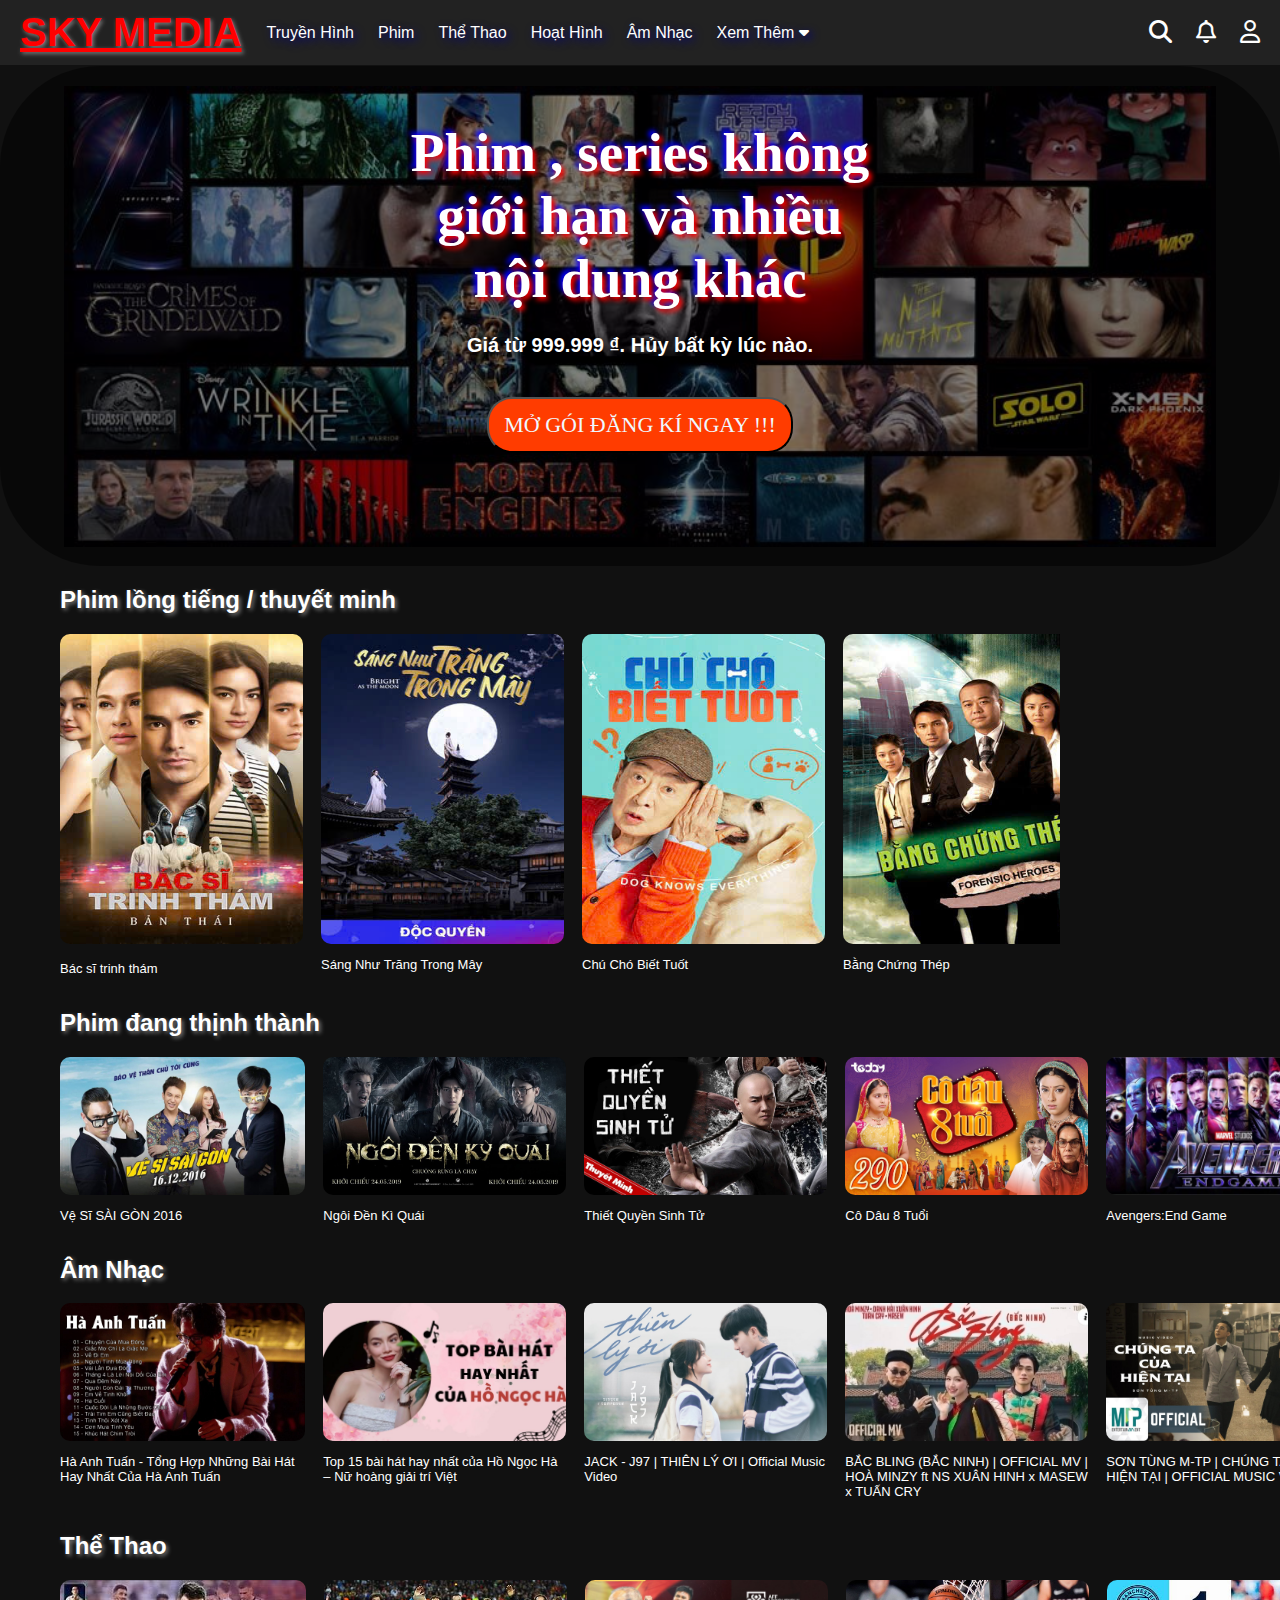
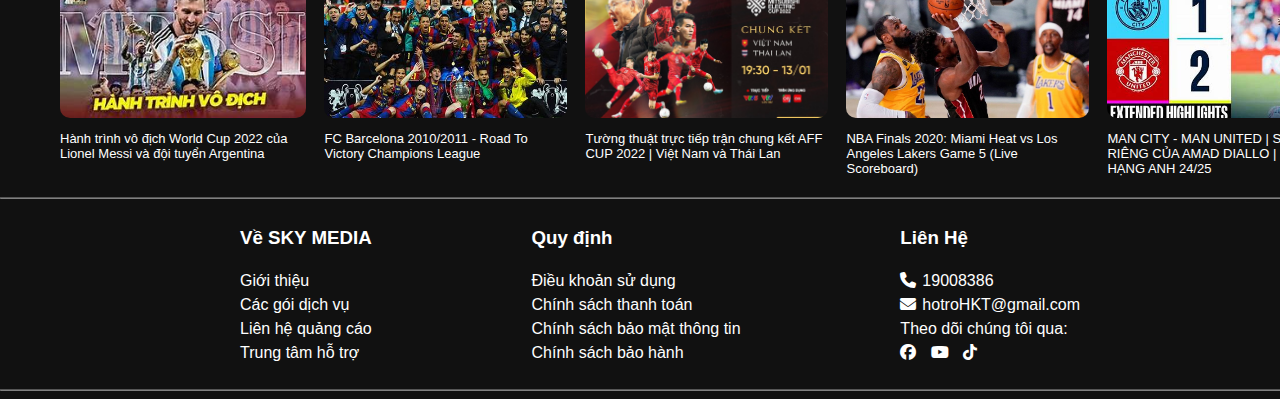
==== commit 023dd112: "feat: Fix carousel" ====
--- a/index.html
+++ b/index.html
@@ -59,7 +59,8 @@
                     <p style="text-shadow: 3px 3px 5px red, -3px -3px 5px blue;" class="phongchu">Phim , series không
                         <br>
                         giới hạn và nhiều <br>
-                        nội dung khác <br></p>
+                        nội dung khác <br>
+                    </p>
                     <p class="phongchu2">Giá từ 999.999 ₫. Hủy bất kỳ lúc nào.</p>
                     <button class="nut">
                         <p class="dki">MỞ GÓI ĐĂNG KÍ NGAY !!!</p>
@@ -71,46 +72,48 @@
             <h2 style="text-shadow: 2px 2px 4px gray;" class="tieude1">Phim lồng tiếng / thuyết minh</H2>
             <div class="div-to">
                 <button class="pre"><i class="fa-solid fa-chevron-left"></i></button>
-                <div class="DIV">
-                    <div>
-                        <img class="loaiphim1" src="img/bacsi.jpg" alt="">
-                        <p class="tenphim">Bác sĩ trinh thám</p>
-                    </div>
-                    <div>
-                        <img class="loaiphim2" src="img/sangnhutrongmay.jpg" alt="">
-                        <p class="tenphim">Sáng Như Trăng Trong Mây </p>
-                    </div>
-                    <div>
-                        <img class="loaiphim2" src="img/chuchobiettuot.jpg" alt="">
-                        <p class="tenphim">Chú Chó Biết Tuốt</p>
-                    </div>
-                    <div>
-                        <img class="loaiphim2" src="img/bangchungthep.jpg" alt="">
-                        <p class="tenphim">Bằng Chứng Thép</p>
-                    </div>
-                    <div>
-                        <img class="loaiphim2" src="img/vomynuongtruyenki.jpg" alt="">
-                        <p class="tenphim">Võ Nương Truyền Kì</p>
-                    </div>
-                    <div>
-                        <img class="loaiphim2" src="img/dungrungdongvia.jpg" alt="">
-                        <p class="tenphim">Đừng Rung Động Vì Anh</p>
-                    </div>
-                    <div>
-                        <img class="loaiphim2" src="img/matngotxahoa.jpg" alt="">
-                        <p class="tenphim">Mật Ngọt Xa Hoa</p>
-                    </div>
-                    <div>
-                        <img class="loaiphim2" src="img/lovesaulyhon.jpg" alt="">
-                        <p class="tenphim">Tình Yêu Sau Ly Hôn</p>
-                    </div>
-                    <div>
-                        <img class="loaiphim2" src="img/hoagianlenh.jpg" alt="">
-                        <p class="tenphim">Hoa Gian Lệnh</p>
-                    </div>
-                    <div>
-                        <img class="loaiphim2" src="img/dotkickjpg.jpg" alt="">
-                        <p class="tenphim">Đột Kích</p>
+                <div class="DIV-container">
+                    <div class="DIV">
+                        <div>
+                            <img class="loaiphim1" src="img/bacsi.jpg" alt="">
+                            <p class="tenphim">Bác sĩ trinh thám</p>
+                        </div>
+                        <div>
+                            <img class="loaiphim2" src="img/sangnhutrongmay.jpg" alt="">
+                            <p class="tenphim">Sáng Như Trăng Trong Mây </p>
+                        </div>
+                        <div>
+                            <img class="loaiphim2" src="img/chuchobiettuot.jpg" alt="">
+                            <p class="tenphim">Chú Chó Biết Tuốt</p>
+                        </div>
+                        <div>
+                            <img class="loaiphim2" src="img/bangchungthep.jpg" alt="">
+                            <p class="tenphim">Bằng Chứng Thép</p>
+                        </div>
+                        <div>
+                            <img class="loaiphim2" src="img/vomynuongtruyenki.jpg" alt="">
+                            <p class="tenphim">Võ Nương Truyền Kì</p>
+                        </div>
+                        <div>
+                            <img class="loaiphim2" src="img/dungrungdongvia.jpg" alt="">
+                            <p class="tenphim">Đừng Rung Động Vì Anh</p>
+                        </div>
+                        <div>
+                            <img class="loaiphim2" src="img/matngotxahoa.jpg" alt="">
+                            <p class="tenphim">Mật Ngọt Xa Hoa</p>
+                        </div>
+                        <div>
+                            <img class="loaiphim2" src="img/lovesaulyhon.jpg" alt="">
+                            <p class="tenphim">Tình Yêu Sau Ly Hôn</p>
+                        </div>
+                        <div>
+                            <img class="loaiphim2" src="img/hoagianlenh.jpg" alt="">
+                            <p class="tenphim">Hoa Gian Lệnh</p>
+                        </div>
+                        <div>
+                            <img class="loaiphim2" src="img/dotkickjpg.jpg" alt="">
+                            <p class="tenphim">Đột Kích</p>
+                        </div>
                     </div>
                 </div>
             </div>
@@ -119,136 +122,138 @@
         <div class="carousel">
             <h2 style="text-shadow: 2px 2px 4px gray;" class="tieude1">Phim đang thịnh thành</H2>
 
-                <div class="div-to">
-                    <button class="pre2"><i class="fa-solid fa-chevron-left"></i></button>
-                    <div class="DIV">
-                        <div>
-                            <img class="phim1" src="img/phimhtml.jpg" alt="">
-                            <p class="tenphim1">Vệ Sĩ SÀI GÒN 2016</p>
-                        </div>
-                        <div>
-                            <img class="phim" src="img/phim2html.jpg" alt="">
-                            <p class="tenphim">Ngôi Đền Kì Quái</p>
-                        </div>
-                        <div>
-                            <img class="phim" src="img/phim3.jpg" alt="">
-                            <p class="tenphim">Thiết Quyền Sinh Tử</p>
-                        </div>
-                        <div>
-                            <img class="phim" src="img/phim4.jpg" alt="">
-                            <p class="tenphim">Cô Dâu 8 Tuổi</p>
-                        </div>
-                        <div>
-                            <img class="phim" src="img/phim5.jpg" alt="">
-                            <p class="tenphim">Avengers:End Game</p>
-                        </div>
-                        <div>
-                            <img class="phim" src="img/Late-Night-With-The-Devil-Header.jpeg" alt="">
-                            <p class="tenphim">Late Night With The Devil</p>
-                        </div>
-                        <div>
-                            <img class="phim" src="img/phim7.jpg" alt="">
-                            <p class="tenphim">Chuyến Tàu Sinh Tử</p>
-                        </div>
-                        <div>
-                            <img class="phim" src="img/phim8.jpg" alt="">
-                            <p class="tenphim">Về Nhà Đi Con</p>
-                        </div>
-                        <div>
-                            <img class="phim" src="img/phim9.jpg" alt="">
-                            <p class="tenphim">Độc Đạo</p>
-                        </div>
-                        <div>
-                            <img class="phim" src="img/phim10.webp" alt="">
-                            <p class="tenphim">7 Viên Ngọc Rồng</p>
-                        </div>
-                    </div>
-                </div>
+            <div class="div-to">
+                <button class="pre2"><i class="fa-solid fa-chevron-left"></i></button>
+                <div class="DIV">
+                    <div>
+                        <img class="phim1" src="img/phimhtml.jpg" alt="">
+                        <p class="tenphim1">Vệ Sĩ SÀI GÒN 2016</p>
+                    </div>
+                    <div>
+                        <img class="phim" src="img/phim2html.jpg" alt="">
+                        <p class="tenphim">Ngôi Đền Kì Quái</p>
+                    </div>
+                    <div>
+                        <img class="phim" src="img/phim3.jpg" alt="">
+                        <p class="tenphim">Thiết Quyền Sinh Tử</p>
+                    </div>
+                    <div>
+                        <img class="phim" src="img/phim4.jpg" alt="">
+                        <p class="tenphim">Cô Dâu 8 Tuổi</p>
+                    </div>
+                    <div>
+                        <img class="phim" src="img/phim5.jpg" alt="">
+                        <p class="tenphim">Avengers:End Game</p>
+                    </div>
+                    <div>
+                        <img class="phim" src="img/Late-Night-With-The-Devil-Header.jpeg" alt="">
+                        <p class="tenphim">Late Night With The Devil</p>
+                    </div>
+                    <div>
+                        <img class="phim" src="img/phim7.jpg" alt="">
+                        <p class="tenphim">Chuyến Tàu Sinh Tử</p>
+                    </div>
+                    <div>
+                        <img class="phim" src="img/phim8.jpg" alt="">
+                        <p class="tenphim">Về Nhà Đi Con</p>
+                    </div>
+                    <div>
+                        <img class="phim" src="img/phim9.jpg" alt="">
+                        <p class="tenphim">Độc Đạo</p>
+                    </div>
+                    <div>
+                        <img class="phim" src="img/phim10.webp" alt="">
+                        <p class="tenphim">7 Viên Ngọc Rồng</p>
+                    </div>
+                </div>
+            </div>
             <!-- <button class="next">❯</button> -->
         </div>
 
         <div class="carousel">
             <h2 style="text-shadow: 2px 2px 4px gray;" class="tieude">Âm Nhạc</H2>
-                <div class="div-to">
-                    <button class="pre3"><i class="fa-solid fa-chevron-left"></i></button>
-                    <div class="DIV">
-                        <div>
-                            <img class="phim1" src="img/haanhtuan.jpg" alt="">
-                            <p class="tenphim1">Hà Anh Tuấn - Tổng Hợp Những Bài Hát Hay Nhất Của Hà Anh Tuấn</p>
-                        </div>
-                        <div>
-                            <img class="phim" src="img/hongocha.jpg" alt="">
-                            <p class="tenphim">Top 15 bài hát hay nhất của Hồ Ngọc Hà – Nữ hoàng giải trí Việt</p>
-                        </div>
-                        <div>
-                            <img class="phim" src="img/jack.jpg" alt="">
-                            <p class="tenphim">JACK - J97 | THIÊN LÝ ƠI | Official Music Video</p>
-                        </div>
-                        <div>
-                            <img class="phim" src="img/bacblinh.ipg" alt="">
-                            <p class="tenphim">BẮC BLING (BẮC NINH) | OFFICIAL MV | HOÀ MINZY ft NS XUÂN HINH x MASEW x TUẤN
-                                CRY</p>
-                        </div>
-                        <div>
-                            <img class="phim" src="img/sontungmtp.jpg" alt="">
-                            <p class="tenphim">SƠN TÙNG M-TP | CHÚNG TA CỦA HIỆN TẠI | OFFICIAL MUSIC VIDEO</p>
-                        </div>
-                        <div>
-                            <img class="phim" src="img/meyeucon.jpg" alt="">
-                            <p class="tenphim">MẸ YÊU CON - Nhà TINH HOA | ANH TRAI VƯỢT NGÀN CHÔNG GAI 2024</p>
-                        </div>
-                        <div>
-                            <img class="phim" src="img/eik.jpg" alt="">
-                            <p class="tenphim">ERIK - 'Dù cho tận thế (vẫn yêu em)' | Official MV | Valentine 2025</p>
-                        </div>
-                        <div>
-                            <img class="phim" src="img/beautiful.jpg" alt="">
-                            <p class="tenphim">Westlife - Beautiful in white (Lyrics)</p>
-                        </div>
-                    </div>
-                </div>
+            <div class="div-to">
+                <button class="pre3"><i class="fa-solid fa-chevron-left"></i></button>
+                <div class="DIV">
+                    <div>
+                        <img class="phim1" src="img/haanhtuan.jpg" alt="">
+                        <p class="tenphim1">Hà Anh Tuấn - Tổng Hợp Những Bài Hát Hay Nhất Của Hà Anh Tuấn</p>
+                    </div>
+                    <div>
+                        <img class="phim" src="img/hongocha.jpg" alt="">
+                        <p class="tenphim">Top 15 bài hát hay nhất của Hồ Ngọc Hà – Nữ hoàng giải trí Việt</p>
+                    </div>
+                    <div>
+                        <img class="phim" src="img/jack.jpg" alt="">
+                        <p class="tenphim">JACK - J97 | THIÊN LÝ ƠI | Official Music Video</p>
+                    </div>
+                    <div>
+                        <img class="phim" src="img/bacblinh.ipg" alt="">
+                        <p class="tenphim">BẮC BLING (BẮC NINH) | OFFICIAL MV | HOÀ MINZY ft NS XUÂN HINH x MASEW x TUẤN
+                            CRY</p>
+                    </div>
+                    <div>
+                        <img class="phim" src="img/sontungmtp.jpg" alt="">
+                        <p class="tenphim">SƠN TÙNG M-TP | CHÚNG TA CỦA HIỆN TẠI | OFFICIAL MUSIC VIDEO</p>
+                    </div>
+                    <div>
+                        <img class="phim" src="img/meyeucon.jpg" alt="">
+                        <p class="tenphim">MẸ YÊU CON - Nhà TINH HOA | ANH TRAI VƯỢT NGÀN CHÔNG GAI 2024</p>
+                    </div>
+                    <div>
+                        <img class="phim" src="img/eik.jpg" alt="">
+                        <p class="tenphim">ERIK - 'Dù cho tận thế (vẫn yêu em)' | Official MV | Valentine 2025</p>
+                    </div>
+                    <div>
+                        <img class="phim" src="img/beautiful.jpg" alt="">
+                        <p class="tenphim">Westlife - Beautiful in white (Lyrics)</p>
+                    </div>
+                </div>
+            </div>
             <!-- <button class="next">❯</button> -->
         </div>
         <div class="carousel">
             <h2 style="text-shadow: 2px 2px 4px gray;" class="tieude">Thể Thao</H2>
-                <div class="div-to">
-                    <button class="pre4"><i class="fa-solid fa-chevron-left"></i></button>
-                    <div class="DIV">
-                        <div>
-                            <img class="phim1" src="img/arg.jpg" alt="">
-                            <p class="tenphim1">Hành trình vô địch World Cup 2022 của Lionel Messi và đội tuyển Argentina </p>
-                        </div>
-                        <div>
-                            <img class="phim" src="img/barca.jpg" alt="">
-                            <p class="tenphim">FC Barcelona 2010/2011 - Road To Victory Champions League</p>
-                        </div>
-                        <div>
-                            <img class="phim" src="img/vietnam-vs-thailan-chung-ket-aff-cup-2022.jpg" alt="">
-                            <p class="tenphim">Tường thuật trực tiếp trận chung kết AFF CUP 2022 | Việt Nam và Thái Lan</p>
-                        </div>
-                        <div>
-                            <img class="phim" src="img/nba-finals-2020.jpg" alt="">
-                            <p class="tenphim">NBA Finals 2020: Miami Heat vs Los Angeles Lakers Game 5 (Live Scoreboard)</p>
-                        </div>
-                        <div>
-                            <img class="phim" src="img/MUVSMC.jfif" alt="">
-                            <p class="tenphim">MAN CITY - MAN UNITED | SÂN KHẤU RIÊNG CỦA AMAD DIALLO | NGOẠI HẠNG ANH 24/25
-                            </p>
-                        </div>
-                        <div>
-                            <img class="phim" src="img/realbarca.jfif" alt="">
-                            <p class="tenphim">Real Madrid vs Barcelona Highlights and Results - Spanish Super Cup 2024</p>
-                        </div>
-                        <div>
-                            <img class="phim" src="img/bayern.jpg" alt="">
-                            <p class="tenphim"> Hightlights Bayern Munich vs Dortmund | Week 27 - Bundesliga 2025</p>
-                        </div>
-                        <div>
-                            <img class="phim" src="img/caulong.jfif" alt="">
-                            <p class="tenphim">Highlights | Nguyễn Thùy Linh vs Carolina Marin | R32 | China</p>
-                        </div>
-                    </div>
-                </div>
+            <div class="div-to">
+                <button class="pre4"><i class="fa-solid fa-chevron-left"></i></button>
+                <div class="DIV">
+                    <div>
+                        <img class="phim1" src="img/arg.jpg" alt="">
+                        <p class="tenphim1">Hành trình vô địch World Cup 2022 của Lionel Messi và đội tuyển Argentina
+                        </p>
+                    </div>
+                    <div>
+                        <img class="phim" src="img/barca.jpg" alt="">
+                        <p class="tenphim">FC Barcelona 2010/2011 - Road To Victory Champions League</p>
+                    </div>
+                    <div>
+                        <img class="phim" src="img/vietnam-vs-thailan-chung-ket-aff-cup-2022.jpg" alt="">
+                        <p class="tenphim">Tường thuật trực tiếp trận chung kết AFF CUP 2022 | Việt Nam và Thái Lan</p>
+                    </div>
+                    <div>
+                        <img class="phim" src="img/nba-finals-2020.jpg" alt="">
+                        <p class="tenphim">NBA Finals 2020: Miami Heat vs Los Angeles Lakers Game 5 (Live Scoreboard)
+                        </p>
+                    </div>
+                    <div>
+                        <img class="phim" src="img/MUVSMC.jfif" alt="">
+                        <p class="tenphim">MAN CITY - MAN UNITED | SÂN KHẤU RIÊNG CỦA AMAD DIALLO | NGOẠI HẠNG ANH 24/25
+                        </p>
+                    </div>
+                    <div>
+                        <img class="phim" src="img/realbarca.jfif" alt="">
+                        <p class="tenphim">Real Madrid vs Barcelona Highlights and Results - Spanish Super Cup 2024</p>
+                    </div>
+                    <div>
+                        <img class="phim" src="img/bayern.jpg" alt="">
+                        <p class="tenphim"> Hightlights Bayern Munich vs Dortmund | Week 27 - Bundesliga 2025</p>
+                    </div>
+                    <div>
+                        <img class="phim" src="img/caulong.jfif" alt="">
+                        <p class="tenphim">Highlights | Nguyễn Thùy Linh vs Carolina Marin | R32 | China</p>
+                    </div>
+                </div>
+            </div>
             <!-- <button class="next">❯</button> -->
         </div>
     </main>
@@ -293,4 +298,5 @@
     <script src="bao_cao_chuyende.js"></script>
 
 </body>
+
 </html>--- a/BAOCAOCHUYENDE.css
+++ b/BAOCAOCHUYENDE.css
@@ -339,10 +339,14 @@
     border-radius: 10px;
 }
 
+.DIV-container {
+    overflow-x: auto;
+}
+
 .carousel {
     margin-left: 60px;
     position: relative;
-    max-width:  900px;
+    max-width:  1200px;
     width: 100%;
 }
 
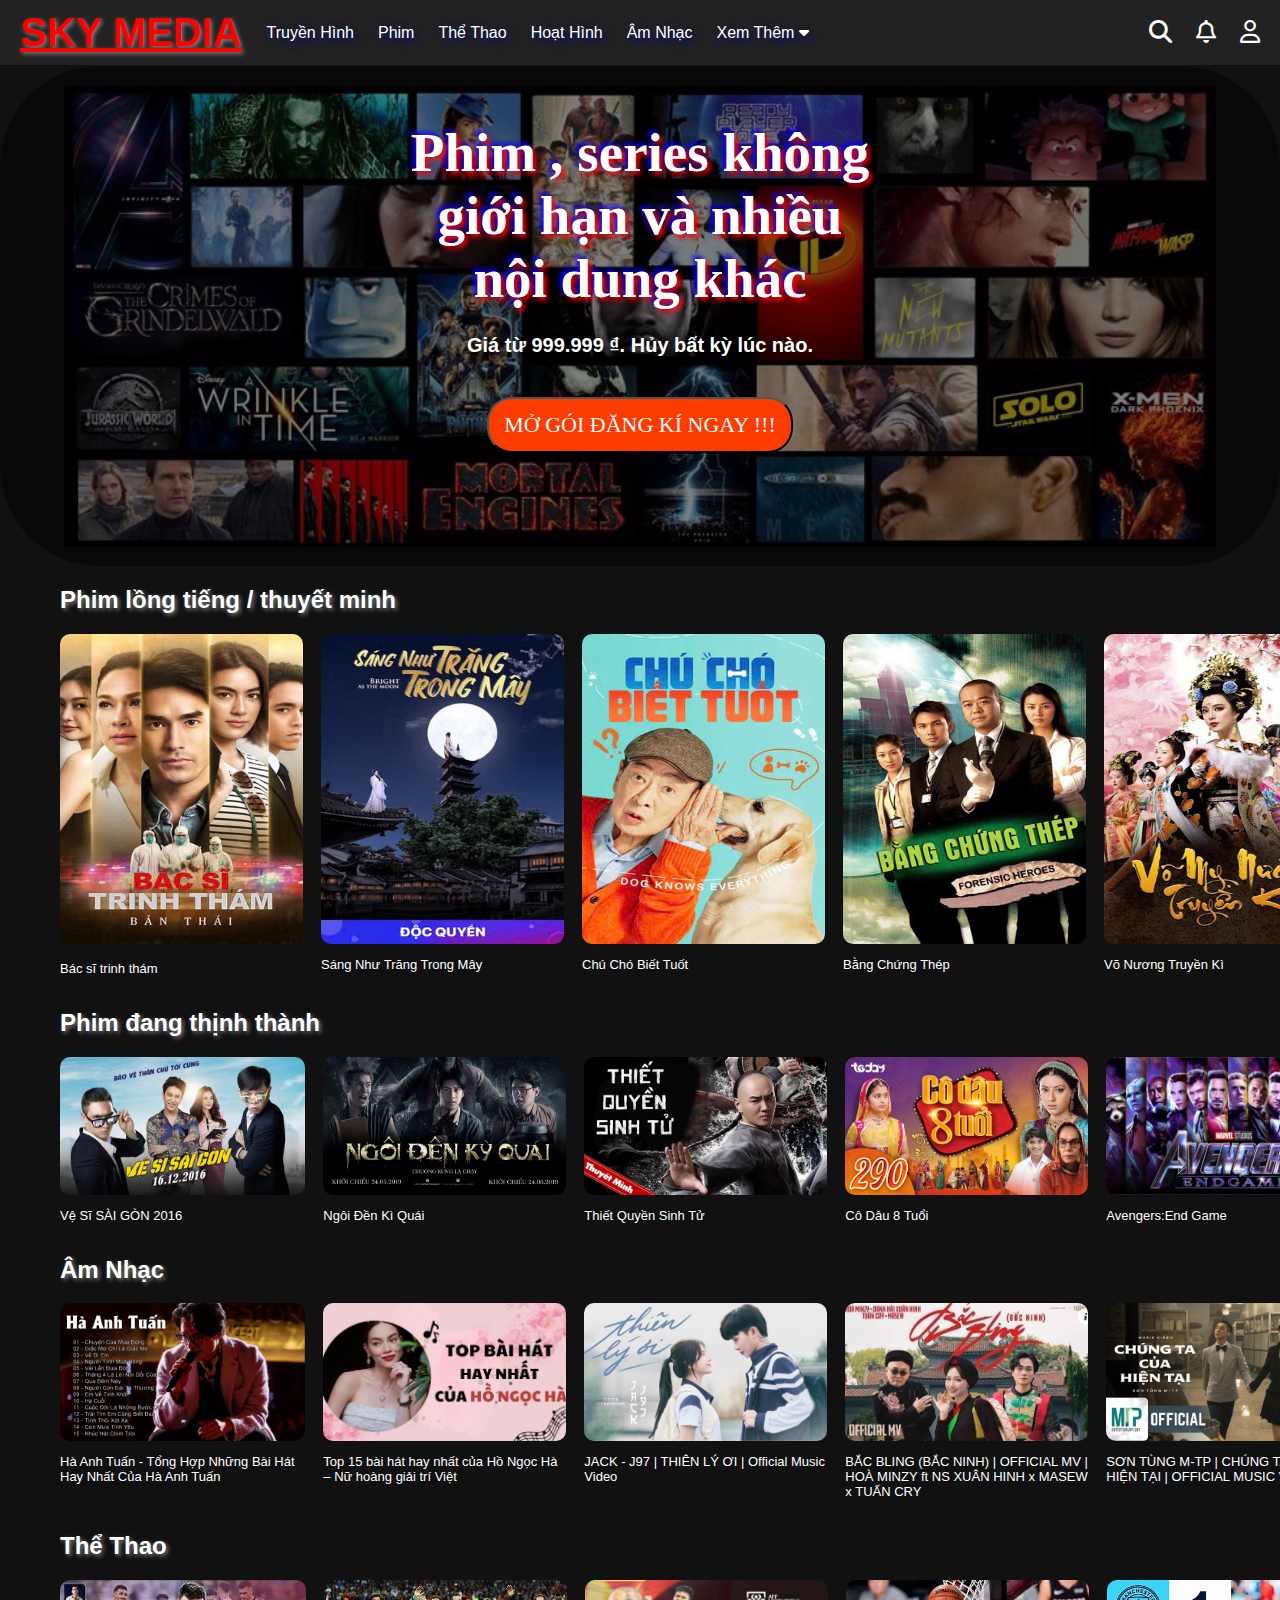
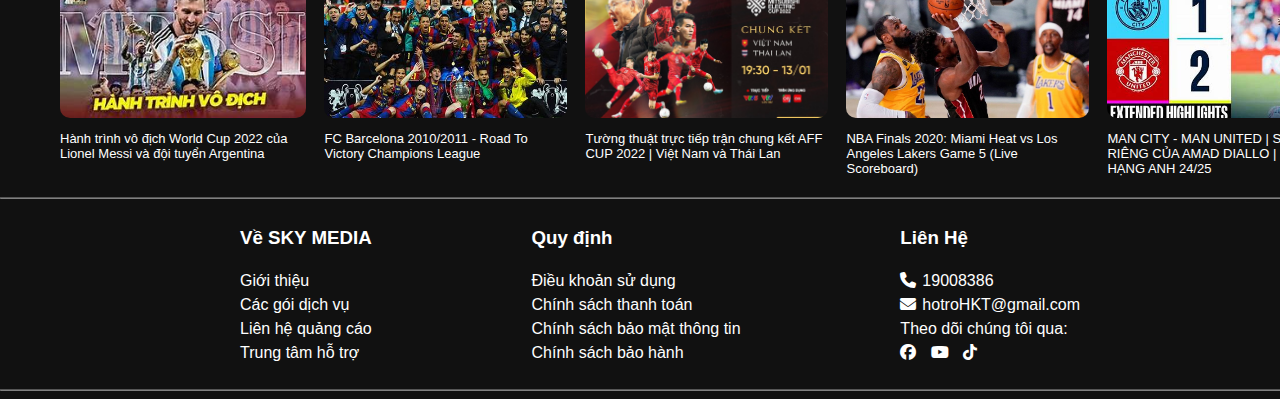
==== commit fc1effc4: "one" ====
--- a/index.html
+++ b/index.html
@@ -1,5 +1,108 @@
 <!DOCTYPE html>
 <html lang="en">
+
+
+
+
+
+
+
+
+
+
+
+
+
+
+
+
+
+
+
+
+
+
+
+
+
+
+
+
+
+
+
+
+
+
+
+
+
+
+
+
+
+
+
+
+
+
+
+
+
+
+
+
+
+
+
+
+
+
+
+
+
+
+
+
+
+
+
+
+
+
+
+
+
+
+
+
+
+
+
+
+
+
+
+
+
+
+
+
+
+
+
+
+
+
+
+
+
+
+
+
+
+
+
 
 <head>
     <meta charset="UTF-8">
@@ -59,8 +162,7 @@
                     <p style="text-shadow: 3px 3px 5px red, -3px -3px 5px blue;" class="phongchu">Phim , series không
                         <br>
                         giới hạn và nhiều <br>
-                        nội dung khác <br>
-                    </p>
+                        nội dung khác <br></p>
                     <p class="phongchu2">Giá từ 999.999 ₫. Hủy bất kỳ lúc nào.</p>
                     <button class="nut">
                         <p class="dki">MỞ GÓI ĐĂNG KÍ NGAY !!!</p>
@@ -72,48 +174,46 @@
             <h2 style="text-shadow: 2px 2px 4px gray;" class="tieude1">Phim lồng tiếng / thuyết minh</H2>
             <div class="div-to">
                 <button class="pre"><i class="fa-solid fa-chevron-left"></i></button>
-                <div class="DIV-container">
-                    <div class="DIV">
-                        <div>
-                            <img class="loaiphim1" src="img/bacsi.jpg" alt="">
-                            <p class="tenphim">Bác sĩ trinh thám</p>
-                        </div>
-                        <div>
-                            <img class="loaiphim2" src="img/sangnhutrongmay.jpg" alt="">
-                            <p class="tenphim">Sáng Như Trăng Trong Mây </p>
-                        </div>
-                        <div>
-                            <img class="loaiphim2" src="img/chuchobiettuot.jpg" alt="">
-                            <p class="tenphim">Chú Chó Biết Tuốt</p>
-                        </div>
-                        <div>
-                            <img class="loaiphim2" src="img/bangchungthep.jpg" alt="">
-                            <p class="tenphim">Bằng Chứng Thép</p>
-                        </div>
-                        <div>
-                            <img class="loaiphim2" src="img/vomynuongtruyenki.jpg" alt="">
-                            <p class="tenphim">Võ Nương Truyền Kì</p>
-                        </div>
-                        <div>
-                            <img class="loaiphim2" src="img/dungrungdongvia.jpg" alt="">
-                            <p class="tenphim">Đừng Rung Động Vì Anh</p>
-                        </div>
-                        <div>
-                            <img class="loaiphim2" src="img/matngotxahoa.jpg" alt="">
-                            <p class="tenphim">Mật Ngọt Xa Hoa</p>
-                        </div>
-                        <div>
-                            <img class="loaiphim2" src="img/lovesaulyhon.jpg" alt="">
-                            <p class="tenphim">Tình Yêu Sau Ly Hôn</p>
-                        </div>
-                        <div>
-                            <img class="loaiphim2" src="img/hoagianlenh.jpg" alt="">
-                            <p class="tenphim">Hoa Gian Lệnh</p>
-                        </div>
-                        <div>
-                            <img class="loaiphim2" src="img/dotkickjpg.jpg" alt="">
-                            <p class="tenphim">Đột Kích</p>
-                        </div>
+                <div class="DIV">
+                    <div>
+                        <img class="loaiphim1" src="img/bacsi.jpg" alt="">
+                        <p class="tenphim">Bác sĩ trinh thám</p>
+                    </div>
+                    <div>
+                        <img class="loaiphim2" src="img/sangnhutrongmay.jpg" alt="">
+                        <p class="tenphim">Sáng Như Trăng Trong Mây </p>
+                    </div>
+                    <div>
+                        <img class="loaiphim2" src="img/chuchobiettuot.jpg" alt="">
+                        <p class="tenphim">Chú Chó Biết Tuốt</p>
+                    </div>
+                    <div>
+                        <img class="loaiphim2" src="img/bangchungthep.jpg" alt="">
+                        <p class="tenphim">Bằng Chứng Thép</p>
+                    </div>
+                    <div>
+                        <img class="loaiphim2" src="img/vomynuongtruyenki.jpg" alt="">
+                        <p class="tenphim">Võ Nương Truyền Kì</p>
+                    </div>
+                    <div>
+                        <img class="loaiphim2" src="img/dungrungdongvia.jpg" alt="">
+                        <p class="tenphim">Đừng Rung Động Vì Anh</p>
+                    </div>
+                    <div>
+                        <img class="loaiphim2" src="img/matngotxahoa.jpg" alt="">
+                        <p class="tenphim">Mật Ngọt Xa Hoa</p>
+                    </div>
+                    <div>
+                        <img class="loaiphim2" src="img/lovesaulyhon.jpg" alt="">
+                        <p class="tenphim">Tình Yêu Sau Ly Hôn</p>
+                    </div>
+                    <div>
+                        <img class="loaiphim2" src="img/hoagianlenh.jpg" alt="">
+                        <p class="tenphim">Hoa Gian Lệnh</p>
+                    </div>
+                    <div>
+                        <img class="loaiphim2" src="img/dotkickjpg.jpg" alt="">
+                        <p class="tenphim">Đột Kích</p>
                     </div>
                 </div>
             </div>
@@ -122,138 +222,136 @@
         <div class="carousel">
             <h2 style="text-shadow: 2px 2px 4px gray;" class="tieude1">Phim đang thịnh thành</H2>
 
-            <div class="div-to">
-                <button class="pre2"><i class="fa-solid fa-chevron-left"></i></button>
-                <div class="DIV">
-                    <div>
-                        <img class="phim1" src="img/phimhtml.jpg" alt="">
-                        <p class="tenphim1">Vệ Sĩ SÀI GÒN 2016</p>
-                    </div>
-                    <div>
-                        <img class="phim" src="img/phim2html.jpg" alt="">
-                        <p class="tenphim">Ngôi Đền Kì Quái</p>
-                    </div>
-                    <div>
-                        <img class="phim" src="img/phim3.jpg" alt="">
-                        <p class="tenphim">Thiết Quyền Sinh Tử</p>
-                    </div>
-                    <div>
-                        <img class="phim" src="img/phim4.jpg" alt="">
-                        <p class="tenphim">Cô Dâu 8 Tuổi</p>
-                    </div>
-                    <div>
-                        <img class="phim" src="img/phim5.jpg" alt="">
-                        <p class="tenphim">Avengers:End Game</p>
-                    </div>
-                    <div>
-                        <img class="phim" src="img/Late-Night-With-The-Devil-Header.jpeg" alt="">
-                        <p class="tenphim">Late Night With The Devil</p>
-                    </div>
-                    <div>
-                        <img class="phim" src="img/phim7.jpg" alt="">
-                        <p class="tenphim">Chuyến Tàu Sinh Tử</p>
-                    </div>
-                    <div>
-                        <img class="phim" src="img/phim8.jpg" alt="">
-                        <p class="tenphim">Về Nhà Đi Con</p>
-                    </div>
-                    <div>
-                        <img class="phim" src="img/phim9.jpg" alt="">
-                        <p class="tenphim">Độc Đạo</p>
-                    </div>
-                    <div>
-                        <img class="phim" src="img/phim10.webp" alt="">
-                        <p class="tenphim">7 Viên Ngọc Rồng</p>
-                    </div>
-                </div>
-            </div>
+                <div class="div-to">
+                    <button class="pre2"><i class="fa-solid fa-chevron-left"></i></button>
+                    <div class="DIV">
+                        <div>
+                            <img class="phim1" src="img/phimhtml.jpg" alt="">
+                            <p class="tenphim1">Vệ Sĩ SÀI GÒN 2016</p>
+                        </div>
+                        <div>
+                            <img class="phim" src="img/phim2html.jpg" alt="">
+                            <p class="tenphim">Ngôi Đền Kì Quái</p>
+                        </div>
+                        <div>
+                            <img class="phim" src="img/phim3.jpg" alt="">
+                            <p class="tenphim">Thiết Quyền Sinh Tử</p>
+                        </div>
+                        <div>
+                            <img class="phim" src="img/phim4.jpg" alt="">
+                            <p class="tenphim">Cô Dâu 8 Tuổi</p>
+                        </div>
+                        <div>
+                            <img class="phim" src="img/phim5.jpg" alt="">
+                            <p class="tenphim">Avengers:End Game</p>
+                        </div>
+                        <div>
+                            <img class="phim" src="img/Late-Night-With-The-Devil-Header.jpeg" alt="">
+                            <p class="tenphim">Late Night With The Devil</p>
+                        </div>
+                        <div>
+                            <img class="phim" src="img/phim7.jpg" alt="">
+                            <p class="tenphim">Chuyến Tàu Sinh Tử</p>
+                        </div>
+                        <div>
+                            <img class="phim" src="img/phim8.jpg" alt="">
+                            <p class="tenphim">Về Nhà Đi Con</p>
+                        </div>
+                        <div>
+                            <img class="phim" src="img/phim9.jpg" alt="">
+                            <p class="tenphim">Độc Đạo</p>
+                        </div>
+                        <div>
+                            <img class="phim" src="img/phim10.webp" alt="">
+                            <p class="tenphim">7 Viên Ngọc Rồng</p>
+                        </div>
+                    </div>
+                </div>
             <!-- <button class="next">❯</button> -->
         </div>
 
         <div class="carousel">
             <h2 style="text-shadow: 2px 2px 4px gray;" class="tieude">Âm Nhạc</H2>
-            <div class="div-to">
-                <button class="pre3"><i class="fa-solid fa-chevron-left"></i></button>
-                <div class="DIV">
-                    <div>
-                        <img class="phim1" src="img/haanhtuan.jpg" alt="">
-                        <p class="tenphim1">Hà Anh Tuấn - Tổng Hợp Những Bài Hát Hay Nhất Của Hà Anh Tuấn</p>
-                    </div>
-                    <div>
-                        <img class="phim" src="img/hongocha.jpg" alt="">
-                        <p class="tenphim">Top 15 bài hát hay nhất của Hồ Ngọc Hà – Nữ hoàng giải trí Việt</p>
-                    </div>
-                    <div>
-                        <img class="phim" src="img/jack.jpg" alt="">
-                        <p class="tenphim">JACK - J97 | THIÊN LÝ ƠI | Official Music Video</p>
-                    </div>
-                    <div>
-                        <img class="phim" src="img/bacblinh.ipg" alt="">
-                        <p class="tenphim">BẮC BLING (BẮC NINH) | OFFICIAL MV | HOÀ MINZY ft NS XUÂN HINH x MASEW x TUẤN
-                            CRY</p>
-                    </div>
-                    <div>
-                        <img class="phim" src="img/sontungmtp.jpg" alt="">
-                        <p class="tenphim">SƠN TÙNG M-TP | CHÚNG TA CỦA HIỆN TẠI | OFFICIAL MUSIC VIDEO</p>
-                    </div>
-                    <div>
-                        <img class="phim" src="img/meyeucon.jpg" alt="">
-                        <p class="tenphim">MẸ YÊU CON - Nhà TINH HOA | ANH TRAI VƯỢT NGÀN CHÔNG GAI 2024</p>
-                    </div>
-                    <div>
-                        <img class="phim" src="img/eik.jpg" alt="">
-                        <p class="tenphim">ERIK - 'Dù cho tận thế (vẫn yêu em)' | Official MV | Valentine 2025</p>
-                    </div>
-                    <div>
-                        <img class="phim" src="img/beautiful.jpg" alt="">
-                        <p class="tenphim">Westlife - Beautiful in white (Lyrics)</p>
-                    </div>
-                </div>
-            </div>
+                <div class="div-to">
+                    <button class="pre3"><i class="fa-solid fa-chevron-left"></i></button>
+                    <div class="DIV">
+                        <div>
+                            <img class="phim1" src="img/haanhtuan.jpg" alt="">
+                            <p class="tenphim1">Hà Anh Tuấn - Tổng Hợp Những Bài Hát Hay Nhất Của Hà Anh Tuấn</p>
+                        </div>
+                        <div>
+                            <img class="phim" src="img/hongocha.jpg" alt="">
+                            <p class="tenphim">Top 15 bài hát hay nhất của Hồ Ngọc Hà – Nữ hoàng giải trí Việt</p>
+                        </div>
+                        <div>
+                            <img class="phim" src="img/jack.jpg" alt="">
+                            <p class="tenphim">JACK - J97 | THIÊN LÝ ƠI | Official Music Video</p>
+                        </div>
+                        <div>
+                            <img class="phim" src="img/bacblinh.ipg" alt="">
+                            <p class="tenphim">BẮC BLING (BẮC NINH) | OFFICIAL MV | HOÀ MINZY ft NS XUÂN HINH x MASEW x TUẤN
+                                CRY</p>
+                        </div>
+                        <div>
+                            <img class="phim" src="img/sontungmtp.jpg" alt="">
+                            <p class="tenphim">SƠN TÙNG M-TP | CHÚNG TA CỦA HIỆN TẠI | OFFICIAL MUSIC VIDEO</p>
+                        </div>
+                        <div>
+                            <img class="phim" src="img/meyeucon.jpg" alt="">
+                            <p class="tenphim">MẸ YÊU CON - Nhà TINH HOA | ANH TRAI VƯỢT NGÀN CHÔNG GAI 2024</p>
+                        </div>
+                        <div>
+                            <img class="phim" src="img/eik.jpg" alt="">
+                            <p class="tenphim">ERIK - 'Dù cho tận thế (vẫn yêu em)' | Official MV | Valentine 2025</p>
+                        </div>
+                        <div>
+                            <img class="phim" src="img/beautiful.jpg" alt="">
+                            <p class="tenphim">Westlife - Beautiful in white (Lyrics)</p>
+                        </div>
+                    </div>
+                </div>
             <!-- <button class="next">❯</button> -->
         </div>
         <div class="carousel">
             <h2 style="text-shadow: 2px 2px 4px gray;" class="tieude">Thể Thao</H2>
-            <div class="div-to">
-                <button class="pre4"><i class="fa-solid fa-chevron-left"></i></button>
-                <div class="DIV">
-                    <div>
-                        <img class="phim1" src="img/arg.jpg" alt="">
-                        <p class="tenphim1">Hành trình vô địch World Cup 2022 của Lionel Messi và đội tuyển Argentina
-                        </p>
-                    </div>
-                    <div>
-                        <img class="phim" src="img/barca.jpg" alt="">
-                        <p class="tenphim">FC Barcelona 2010/2011 - Road To Victory Champions League</p>
-                    </div>
-                    <div>
-                        <img class="phim" src="img/vietnam-vs-thailan-chung-ket-aff-cup-2022.jpg" alt="">
-                        <p class="tenphim">Tường thuật trực tiếp trận chung kết AFF CUP 2022 | Việt Nam và Thái Lan</p>
-                    </div>
-                    <div>
-                        <img class="phim" src="img/nba-finals-2020.jpg" alt="">
-                        <p class="tenphim">NBA Finals 2020: Miami Heat vs Los Angeles Lakers Game 5 (Live Scoreboard)
-                        </p>
-                    </div>
-                    <div>
-                        <img class="phim" src="img/MUVSMC.jfif" alt="">
-                        <p class="tenphim">MAN CITY - MAN UNITED | SÂN KHẤU RIÊNG CỦA AMAD DIALLO | NGOẠI HẠNG ANH 24/25
-                        </p>
-                    </div>
-                    <div>
-                        <img class="phim" src="img/realbarca.jfif" alt="">
-                        <p class="tenphim">Real Madrid vs Barcelona Highlights and Results - Spanish Super Cup 2024</p>
-                    </div>
-                    <div>
-                        <img class="phim" src="img/bayern.jpg" alt="">
-                        <p class="tenphim"> Hightlights Bayern Munich vs Dortmund | Week 27 - Bundesliga 2025</p>
-                    </div>
-                    <div>
-                        <img class="phim" src="img/caulong.jfif" alt="">
-                        <p class="tenphim">Highlights | Nguyễn Thùy Linh vs Carolina Marin | R32 | China</p>
-                    </div>
-                </div>
-            </div>
+                <div class="div-to">
+                    <button class="pre4"><i class="fa-solid fa-chevron-left"></i></button>
+                    <div class="DIV">
+                        <div>
+                            <img class="phim1" src="img/arg.jpg" alt="">
+                            <p class="tenphim1">Hành trình vô địch World Cup 2022 của Lionel Messi và đội tuyển Argentina </p>
+                        </div>
+                        <div>
+                            <img class="phim" src="img/barca.jpg" alt="">
+                            <p class="tenphim">FC Barcelona 2010/2011 - Road To Victory Champions League</p>
+                        </div>
+                        <div>
+                            <img class="phim" src="img/vietnam-vs-thailan-chung-ket-aff-cup-2022.jpg" alt="">
+                            <p class="tenphim">Tường thuật trực tiếp trận chung kết AFF CUP 2022 | Việt Nam và Thái Lan</p>
+                        </div>
+                        <div>
+                            <img class="phim" src="img/nba-finals-2020.jpg" alt="">
+                            <p class="tenphim">NBA Finals 2020: Miami Heat vs Los Angeles Lakers Game 5 (Live Scoreboard)</p>
+                        </div>
+                        <div>
+                            <img class="phim" src="img/MUVSMC.jfif" alt="">
+                            <p class="tenphim">MAN CITY - MAN UNITED | SÂN KHẤU RIÊNG CỦA AMAD DIALLO | NGOẠI HẠNG ANH 24/25
+                            </p>
+                        </div>
+                        <div>
+                            <img class="phim" src="img/realbarca.jfif" alt="">
+                            <p class="tenphim">Real Madrid vs Barcelona Highlights and Results - Spanish Super Cup 2024</p>
+                        </div>
+                        <div>
+                            <img class="phim" src="img/bayern.jpg" alt="">
+                            <p class="tenphim"> Hightlights Bayern Munich vs Dortmund | Week 27 - Bundesliga 2025</p>
+                        </div>
+                        <div>
+                            <img class="phim" src="img/caulong.jfif" alt="">
+                            <p class="tenphim">Highlights | Nguyễn Thùy Linh vs Carolina Marin | R32 | China</p>
+                        </div>
+                    </div>
+                </div>
             <!-- <button class="next">❯</button> -->
         </div>
     </main>
@@ -298,5 +396,4 @@
     <script src="bao_cao_chuyende.js"></script>
 
 </body>
-
 </html>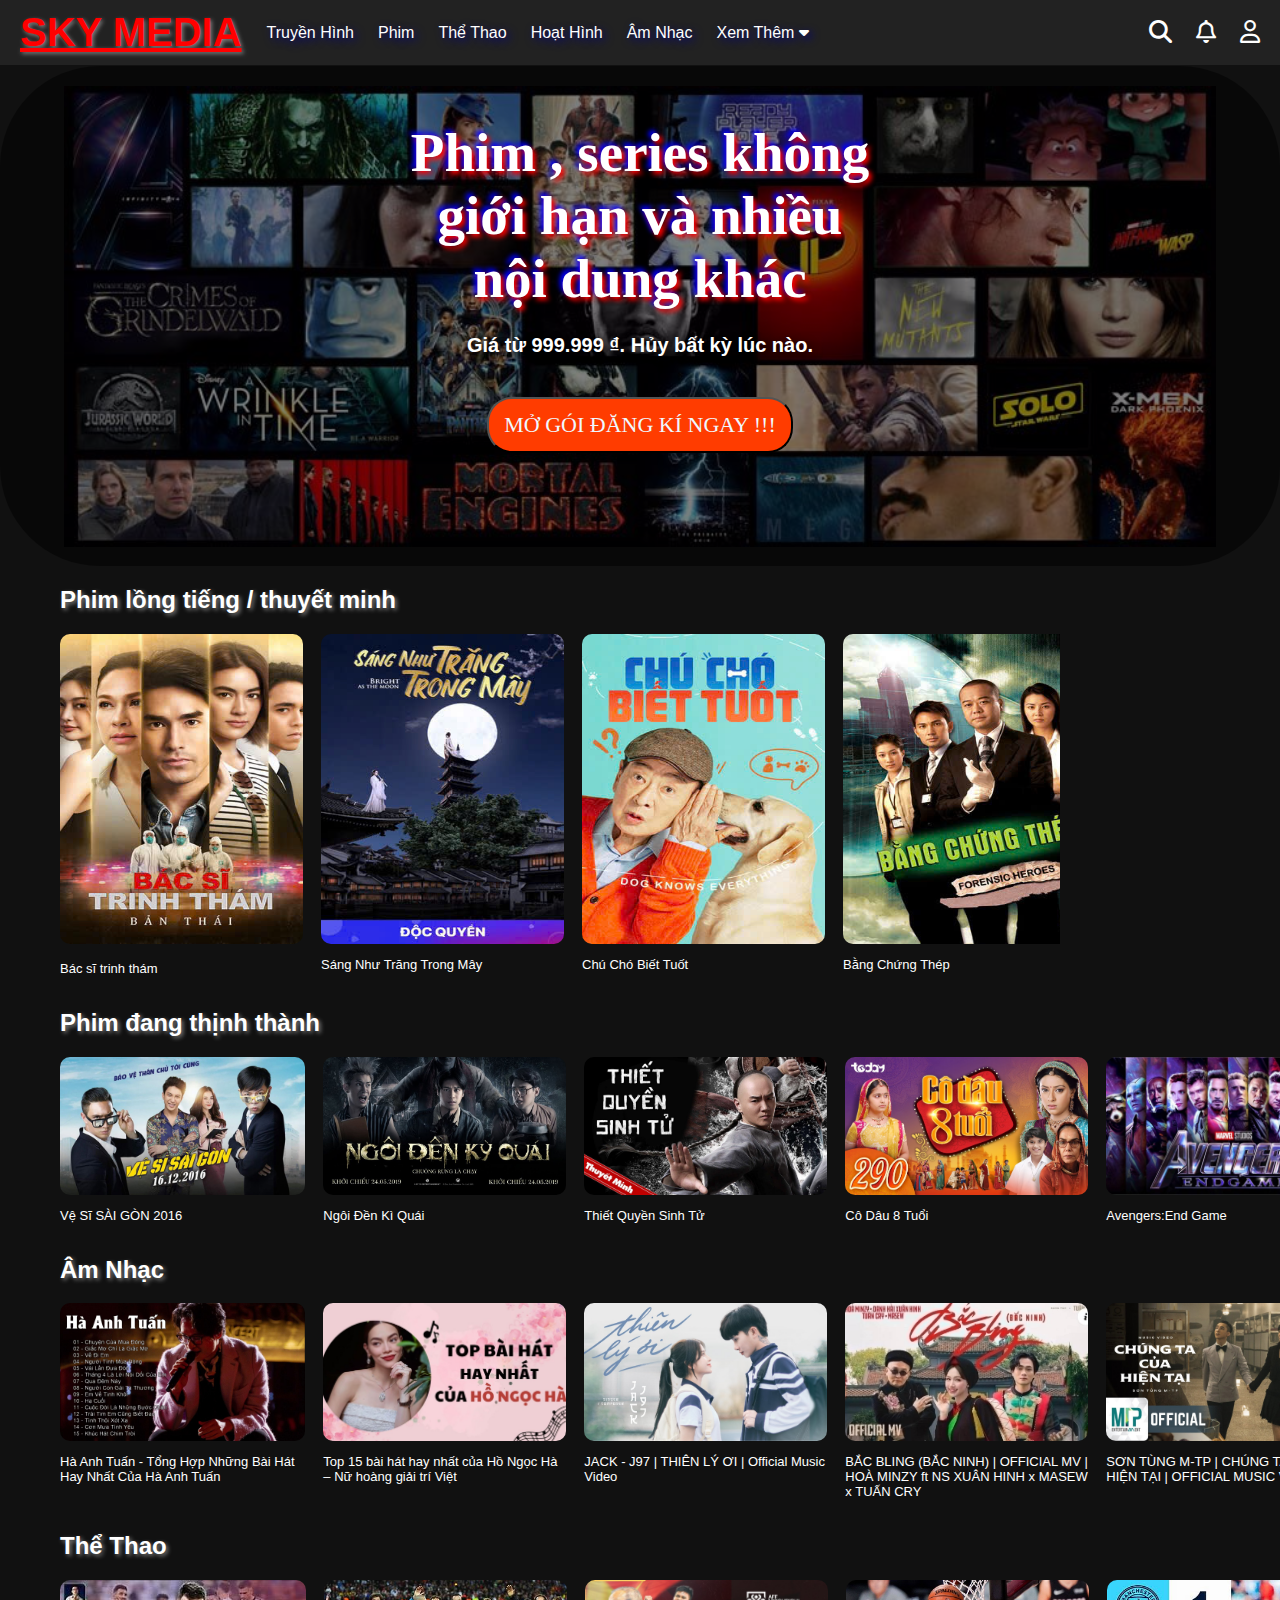
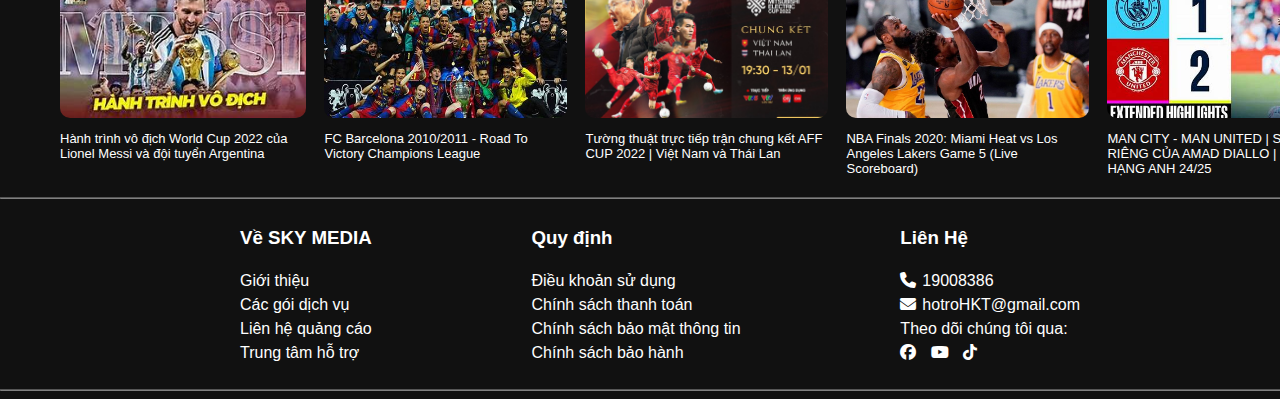
==== commit d07ff7d9: "Merge branch 'main' of github.com:KhanhSky8386/SkyMedia" ====
--- a/index.html
+++ b/index.html
@@ -162,7 +162,8 @@
                     <p style="text-shadow: 3px 3px 5px red, -3px -3px 5px blue;" class="phongchu">Phim , series không
                         <br>
                         giới hạn và nhiều <br>
-                        nội dung khác <br></p>
+                        nội dung khác <br>
+                    </p>
                     <p class="phongchu2">Giá từ 999.999 ₫. Hủy bất kỳ lúc nào.</p>
                     <button class="nut">
                         <p class="dki">MỞ GÓI ĐĂNG KÍ NGAY !!!</p>
@@ -174,46 +175,48 @@
             <h2 style="text-shadow: 2px 2px 4px gray;" class="tieude1">Phim lồng tiếng / thuyết minh</H2>
             <div class="div-to">
                 <button class="pre"><i class="fa-solid fa-chevron-left"></i></button>
-                <div class="DIV">
-                    <div>
-                        <img class="loaiphim1" src="img/bacsi.jpg" alt="">
-                        <p class="tenphim">Bác sĩ trinh thám</p>
-                    </div>
-                    <div>
-                        <img class="loaiphim2" src="img/sangnhutrongmay.jpg" alt="">
-                        <p class="tenphim">Sáng Như Trăng Trong Mây </p>
-                    </div>
-                    <div>
-                        <img class="loaiphim2" src="img/chuchobiettuot.jpg" alt="">
-                        <p class="tenphim">Chú Chó Biết Tuốt</p>
-                    </div>
-                    <div>
-                        <img class="loaiphim2" src="img/bangchungthep.jpg" alt="">
-                        <p class="tenphim">Bằng Chứng Thép</p>
-                    </div>
-                    <div>
-                        <img class="loaiphim2" src="img/vomynuongtruyenki.jpg" alt="">
-                        <p class="tenphim">Võ Nương Truyền Kì</p>
-                    </div>
-                    <div>
-                        <img class="loaiphim2" src="img/dungrungdongvia.jpg" alt="">
-                        <p class="tenphim">Đừng Rung Động Vì Anh</p>
-                    </div>
-                    <div>
-                        <img class="loaiphim2" src="img/matngotxahoa.jpg" alt="">
-                        <p class="tenphim">Mật Ngọt Xa Hoa</p>
-                    </div>
-                    <div>
-                        <img class="loaiphim2" src="img/lovesaulyhon.jpg" alt="">
-                        <p class="tenphim">Tình Yêu Sau Ly Hôn</p>
-                    </div>
-                    <div>
-                        <img class="loaiphim2" src="img/hoagianlenh.jpg" alt="">
-                        <p class="tenphim">Hoa Gian Lệnh</p>
-                    </div>
-                    <div>
-                        <img class="loaiphim2" src="img/dotkickjpg.jpg" alt="">
-                        <p class="tenphim">Đột Kích</p>
+                <div class="DIV-container">
+                    <div class="DIV">
+                        <div>
+                            <img class="loaiphim1" src="img/bacsi.jpg" alt="">
+                            <p class="tenphim">Bác sĩ trinh thám</p>
+                        </div>
+                        <div>
+                            <img class="loaiphim2" src="img/sangnhutrongmay.jpg" alt="">
+                            <p class="tenphim">Sáng Như Trăng Trong Mây </p>
+                        </div>
+                        <div>
+                            <img class="loaiphim2" src="img/chuchobiettuot.jpg" alt="">
+                            <p class="tenphim">Chú Chó Biết Tuốt</p>
+                        </div>
+                        <div>
+                            <img class="loaiphim2" src="img/bangchungthep.jpg" alt="">
+                            <p class="tenphim">Bằng Chứng Thép</p>
+                        </div>
+                        <div>
+                            <img class="loaiphim2" src="img/vomynuongtruyenki.jpg" alt="">
+                            <p class="tenphim">Võ Nương Truyền Kì</p>
+                        </div>
+                        <div>
+                            <img class="loaiphim2" src="img/dungrungdongvia.jpg" alt="">
+                            <p class="tenphim">Đừng Rung Động Vì Anh</p>
+                        </div>
+                        <div>
+                            <img class="loaiphim2" src="img/matngotxahoa.jpg" alt="">
+                            <p class="tenphim">Mật Ngọt Xa Hoa</p>
+                        </div>
+                        <div>
+                            <img class="loaiphim2" src="img/lovesaulyhon.jpg" alt="">
+                            <p class="tenphim">Tình Yêu Sau Ly Hôn</p>
+                        </div>
+                        <div>
+                            <img class="loaiphim2" src="img/hoagianlenh.jpg" alt="">
+                            <p class="tenphim">Hoa Gian Lệnh</p>
+                        </div>
+                        <div>
+                            <img class="loaiphim2" src="img/dotkickjpg.jpg" alt="">
+                            <p class="tenphim">Đột Kích</p>
+                        </div>
                     </div>
                 </div>
             </div>
@@ -222,136 +225,138 @@
         <div class="carousel">
             <h2 style="text-shadow: 2px 2px 4px gray;" class="tieude1">Phim đang thịnh thành</H2>
 
-                <div class="div-to">
-                    <button class="pre2"><i class="fa-solid fa-chevron-left"></i></button>
-                    <div class="DIV">
-                        <div>
-                            <img class="phim1" src="img/phimhtml.jpg" alt="">
-                            <p class="tenphim1">Vệ Sĩ SÀI GÒN 2016</p>
-                        </div>
-                        <div>
-                            <img class="phim" src="img/phim2html.jpg" alt="">
-                            <p class="tenphim">Ngôi Đền Kì Quái</p>
-                        </div>
-                        <div>
-                            <img class="phim" src="img/phim3.jpg" alt="">
-                            <p class="tenphim">Thiết Quyền Sinh Tử</p>
-                        </div>
-                        <div>
-                            <img class="phim" src="img/phim4.jpg" alt="">
-                            <p class="tenphim">Cô Dâu 8 Tuổi</p>
-                        </div>
-                        <div>
-                            <img class="phim" src="img/phim5.jpg" alt="">
-                            <p class="tenphim">Avengers:End Game</p>
-                        </div>
-                        <div>
-                            <img class="phim" src="img/Late-Night-With-The-Devil-Header.jpeg" alt="">
-                            <p class="tenphim">Late Night With The Devil</p>
-                        </div>
-                        <div>
-                            <img class="phim" src="img/phim7.jpg" alt="">
-                            <p class="tenphim">Chuyến Tàu Sinh Tử</p>
-                        </div>
-                        <div>
-                            <img class="phim" src="img/phim8.jpg" alt="">
-                            <p class="tenphim">Về Nhà Đi Con</p>
-                        </div>
-                        <div>
-                            <img class="phim" src="img/phim9.jpg" alt="">
-                            <p class="tenphim">Độc Đạo</p>
-                        </div>
-                        <div>
-                            <img class="phim" src="img/phim10.webp" alt="">
-                            <p class="tenphim">7 Viên Ngọc Rồng</p>
-                        </div>
+            <div class="div-to">
+                <button class="pre2"><i class="fa-solid fa-chevron-left"></i></button>
+                <div class="DIV">
+                    <div>
+                        <img class="phim1" src="img/phimhtml.jpg" alt="">
+                        <p class="tenphim1">Vệ Sĩ SÀI GÒN 2016</p>
+                    </div>
+                    <div>
+                        <img class="phim" src="img/phim2html.jpg" alt="">
+                        <p class="tenphim">Ngôi Đền Kì Quái</p>
+                    </div>
+                    <div>
+                        <img class="phim" src="img/phim3.jpg" alt="">
+                        <p class="tenphim">Thiết Quyền Sinh Tử</p>
+                    </div>
+                    <div>
+                        <img class="phim" src="img/phim4.jpg" alt="">
+                        <p class="tenphim">Cô Dâu 8 Tuổi</p>
+                    </div>
+                    <div>
+                        <img class="phim" src="img/phim5.jpg" alt="">
+                        <p class="tenphim">Avengers:End Game</p>
+                    </div>
+                    <div>
+                        <img class="phim" src="img/Late-Night-With-The-Devil-Header.jpeg" alt="">
+                        <p class="tenphim">Late Night With The Devil</p>
+                    </div>
+                    <div>
+                        <img class="phim" src="img/phim7.jpg" alt="">
+                        <p class="tenphim">Chuyến Tàu Sinh Tử</p>
+                    </div>
+                    <div>
+                        <img class="phim" src="img/phim8.jpg" alt="">
+                        <p class="tenphim">Về Nhà Đi Con</p>
+                    </div>
+                    <div>
+                        <img class="phim" src="img/phim9.jpg" alt="">
+                        <p class="tenphim">Độc Đạo</p>
+                    </div>
+                    <div>
+                        <img class="phim" src="img/phim10.webp" alt="">
+                        <p class="tenphim">7 Viên Ngọc Rồng</p>
                     </div>
                 </div>
+            </div>
             <!-- <button class="next">❯</button> -->
         </div>
 
         <div class="carousel">
             <h2 style="text-shadow: 2px 2px 4px gray;" class="tieude">Âm Nhạc</H2>
-                <div class="div-to">
-                    <button class="pre3"><i class="fa-solid fa-chevron-left"></i></button>
-                    <div class="DIV">
-                        <div>
-                            <img class="phim1" src="img/haanhtuan.jpg" alt="">
-                            <p class="tenphim1">Hà Anh Tuấn - Tổng Hợp Những Bài Hát Hay Nhất Của Hà Anh Tuấn</p>
-                        </div>
-                        <div>
-                            <img class="phim" src="img/hongocha.jpg" alt="">
-                            <p class="tenphim">Top 15 bài hát hay nhất của Hồ Ngọc Hà – Nữ hoàng giải trí Việt</p>
-                        </div>
-                        <div>
-                            <img class="phim" src="img/jack.jpg" alt="">
-                            <p class="tenphim">JACK - J97 | THIÊN LÝ ƠI | Official Music Video</p>
-                        </div>
-                        <div>
-                            <img class="phim" src="img/bacblinh.ipg" alt="">
-                            <p class="tenphim">BẮC BLING (BẮC NINH) | OFFICIAL MV | HOÀ MINZY ft NS XUÂN HINH x MASEW x TUẤN
-                                CRY</p>
-                        </div>
-                        <div>
-                            <img class="phim" src="img/sontungmtp.jpg" alt="">
-                            <p class="tenphim">SƠN TÙNG M-TP | CHÚNG TA CỦA HIỆN TẠI | OFFICIAL MUSIC VIDEO</p>
-                        </div>
-                        <div>
-                            <img class="phim" src="img/meyeucon.jpg" alt="">
-                            <p class="tenphim">MẸ YÊU CON - Nhà TINH HOA | ANH TRAI VƯỢT NGÀN CHÔNG GAI 2024</p>
-                        </div>
-                        <div>
-                            <img class="phim" src="img/eik.jpg" alt="">
-                            <p class="tenphim">ERIK - 'Dù cho tận thế (vẫn yêu em)' | Official MV | Valentine 2025</p>
-                        </div>
-                        <div>
-                            <img class="phim" src="img/beautiful.jpg" alt="">
-                            <p class="tenphim">Westlife - Beautiful in white (Lyrics)</p>
-                        </div>
+            <div class="div-to">
+                <button class="pre3"><i class="fa-solid fa-chevron-left"></i></button>
+                <div class="DIV">
+                    <div>
+                        <img class="phim1" src="img/haanhtuan.jpg" alt="">
+                        <p class="tenphim1">Hà Anh Tuấn - Tổng Hợp Những Bài Hát Hay Nhất Của Hà Anh Tuấn</p>
+                    </div>
+                    <div>
+                        <img class="phim" src="img/hongocha.jpg" alt="">
+                        <p class="tenphim">Top 15 bài hát hay nhất của Hồ Ngọc Hà – Nữ hoàng giải trí Việt</p>
+                    </div>
+                    <div>
+                        <img class="phim" src="img/jack.jpg" alt="">
+                        <p class="tenphim">JACK - J97 | THIÊN LÝ ƠI | Official Music Video</p>
+                    </div>
+                    <div>
+                        <img class="phim" src="img/bacblinh.ipg" alt="">
+                        <p class="tenphim">BẮC BLING (BẮC NINH) | OFFICIAL MV | HOÀ MINZY ft NS XUÂN HINH x MASEW x TUẤN
+                            CRY</p>
+                    </div>
+                    <div>
+                        <img class="phim" src="img/sontungmtp.jpg" alt="">
+                        <p class="tenphim">SƠN TÙNG M-TP | CHÚNG TA CỦA HIỆN TẠI | OFFICIAL MUSIC VIDEO</p>
+                    </div>
+                    <div>
+                        <img class="phim" src="img/meyeucon.jpg" alt="">
+                        <p class="tenphim">MẸ YÊU CON - Nhà TINH HOA | ANH TRAI VƯỢT NGÀN CHÔNG GAI 2024</p>
+                    </div>
+                    <div>
+                        <img class="phim" src="img/eik.jpg" alt="">
+                        <p class="tenphim">ERIK - 'Dù cho tận thế (vẫn yêu em)' | Official MV | Valentine 2025</p>
+                    </div>
+                    <div>
+                        <img class="phim" src="img/beautiful.jpg" alt="">
+                        <p class="tenphim">Westlife - Beautiful in white (Lyrics)</p>
                     </div>
                 </div>
+            </div>
             <!-- <button class="next">❯</button> -->
         </div>
         <div class="carousel">
             <h2 style="text-shadow: 2px 2px 4px gray;" class="tieude">Thể Thao</H2>
-                <div class="div-to">
-                    <button class="pre4"><i class="fa-solid fa-chevron-left"></i></button>
-                    <div class="DIV">
-                        <div>
-                            <img class="phim1" src="img/arg.jpg" alt="">
-                            <p class="tenphim1">Hành trình vô địch World Cup 2022 của Lionel Messi và đội tuyển Argentina </p>
-                        </div>
-                        <div>
-                            <img class="phim" src="img/barca.jpg" alt="">
-                            <p class="tenphim">FC Barcelona 2010/2011 - Road To Victory Champions League</p>
-                        </div>
-                        <div>
-                            <img class="phim" src="img/vietnam-vs-thailan-chung-ket-aff-cup-2022.jpg" alt="">
-                            <p class="tenphim">Tường thuật trực tiếp trận chung kết AFF CUP 2022 | Việt Nam và Thái Lan</p>
-                        </div>
-                        <div>
-                            <img class="phim" src="img/nba-finals-2020.jpg" alt="">
-                            <p class="tenphim">NBA Finals 2020: Miami Heat vs Los Angeles Lakers Game 5 (Live Scoreboard)</p>
-                        </div>
-                        <div>
-                            <img class="phim" src="img/MUVSMC.jfif" alt="">
-                            <p class="tenphim">MAN CITY - MAN UNITED | SÂN KHẤU RIÊNG CỦA AMAD DIALLO | NGOẠI HẠNG ANH 24/25
-                            </p>
-                        </div>
-                        <div>
-                            <img class="phim" src="img/realbarca.jfif" alt="">
-                            <p class="tenphim">Real Madrid vs Barcelona Highlights and Results - Spanish Super Cup 2024</p>
-                        </div>
-                        <div>
-                            <img class="phim" src="img/bayern.jpg" alt="">
-                            <p class="tenphim"> Hightlights Bayern Munich vs Dortmund | Week 27 - Bundesliga 2025</p>
-                        </div>
-                        <div>
-                            <img class="phim" src="img/caulong.jfif" alt="">
-                            <p class="tenphim">Highlights | Nguyễn Thùy Linh vs Carolina Marin | R32 | China</p>
-                        </div>
+            <div class="div-to">
+                <button class="pre4"><i class="fa-solid fa-chevron-left"></i></button>
+                <div class="DIV">
+                    <div>
+                        <img class="phim1" src="img/arg.jpg" alt="">
+                        <p class="tenphim1">Hành trình vô địch World Cup 2022 của Lionel Messi và đội tuyển Argentina
+                        </p>
+                    </div>
+                    <div>
+                        <img class="phim" src="img/barca.jpg" alt="">
+                        <p class="tenphim">FC Barcelona 2010/2011 - Road To Victory Champions League</p>
+                    </div>
+                    <div>
+                        <img class="phim" src="img/vietnam-vs-thailan-chung-ket-aff-cup-2022.jpg" alt="">
+                        <p class="tenphim">Tường thuật trực tiếp trận chung kết AFF CUP 2022 | Việt Nam và Thái Lan</p>
+                    </div>
+                    <div>
+                        <img class="phim" src="img/nba-finals-2020.jpg" alt="">
+                        <p class="tenphim">NBA Finals 2020: Miami Heat vs Los Angeles Lakers Game 5 (Live Scoreboard)
+                        </p>
+                    </div>
+                    <div>
+                        <img class="phim" src="img/MUVSMC.jfif" alt="">
+                        <p class="tenphim">MAN CITY - MAN UNITED | SÂN KHẤU RIÊNG CỦA AMAD DIALLO | NGOẠI HẠNG ANH 24/25
+                        </p>
+                    </div>
+                    <div>
+                        <img class="phim" src="img/realbarca.jfif" alt="">
+                        <p class="tenphim">Real Madrid vs Barcelona Highlights and Results - Spanish Super Cup 2024</p>
+                    </div>
+                    <div>
+                        <img class="phim" src="img/bayern.jpg" alt="">
+                        <p class="tenphim"> Hightlights Bayern Munich vs Dortmund | Week 27 - Bundesliga 2025</p>
+                    </div>
+                    <div>
+                        <img class="phim" src="img/caulong.jfif" alt="">
+                        <p class="tenphim">Highlights | Nguyễn Thùy Linh vs Carolina Marin | R32 | China</p>
                     </div>
                 </div>
+            </div>
             <!-- <button class="next">❯</button> -->
         </div>
     </main>
@@ -396,4 +401,5 @@
     <script src="bao_cao_chuyende.js"></script>
 
 </body>
+
 </html>